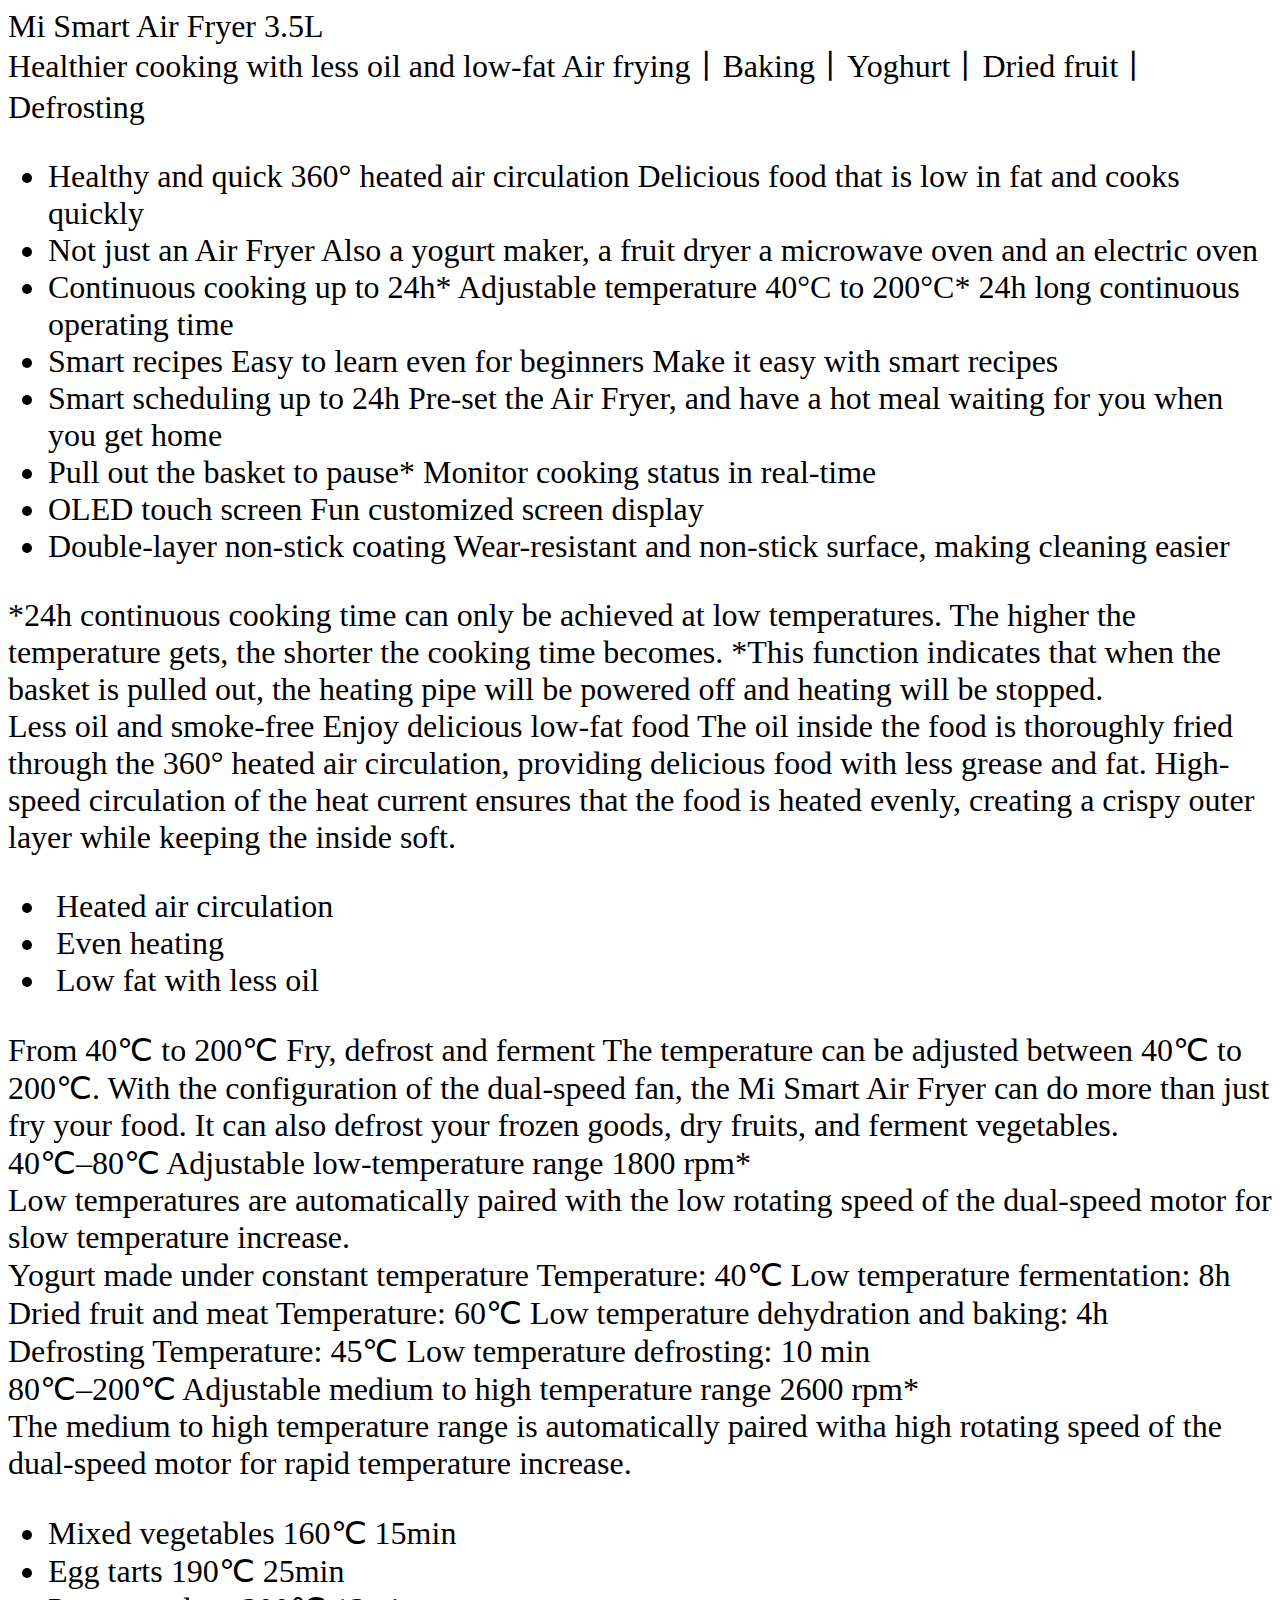
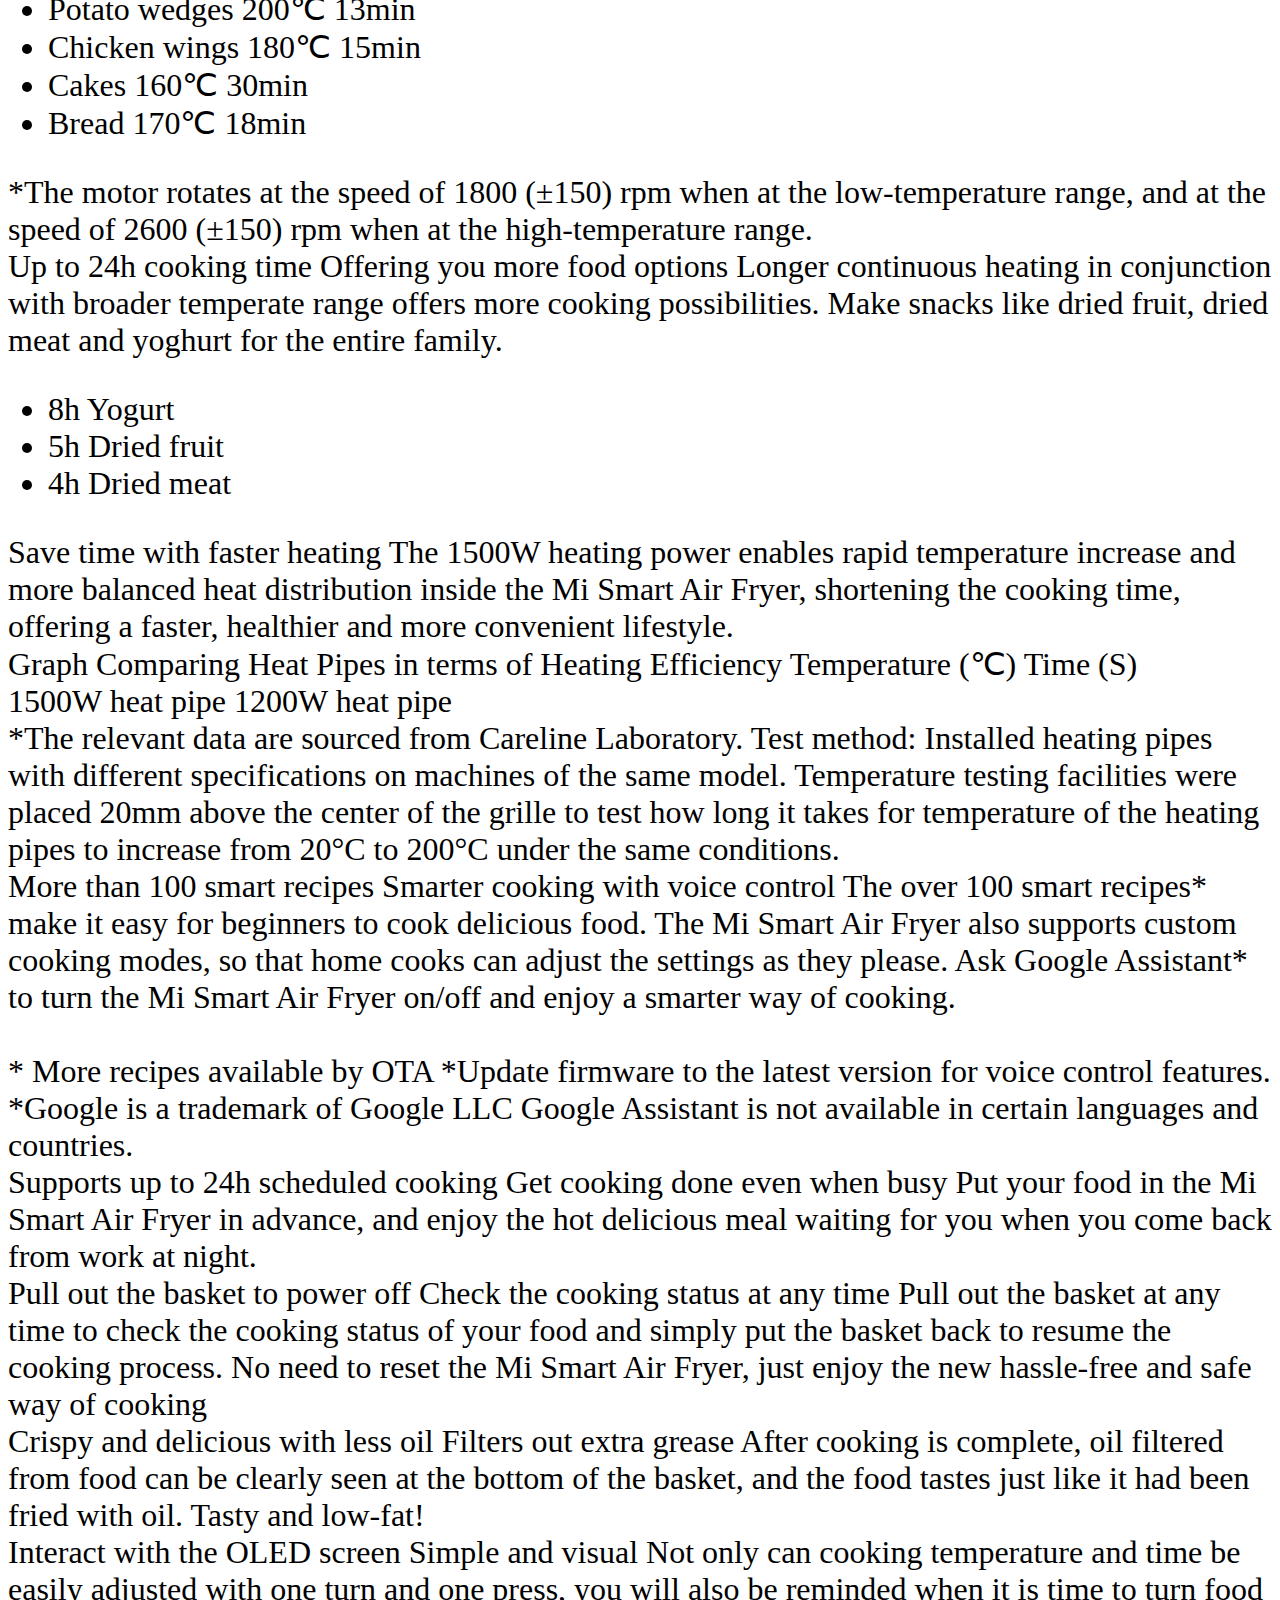
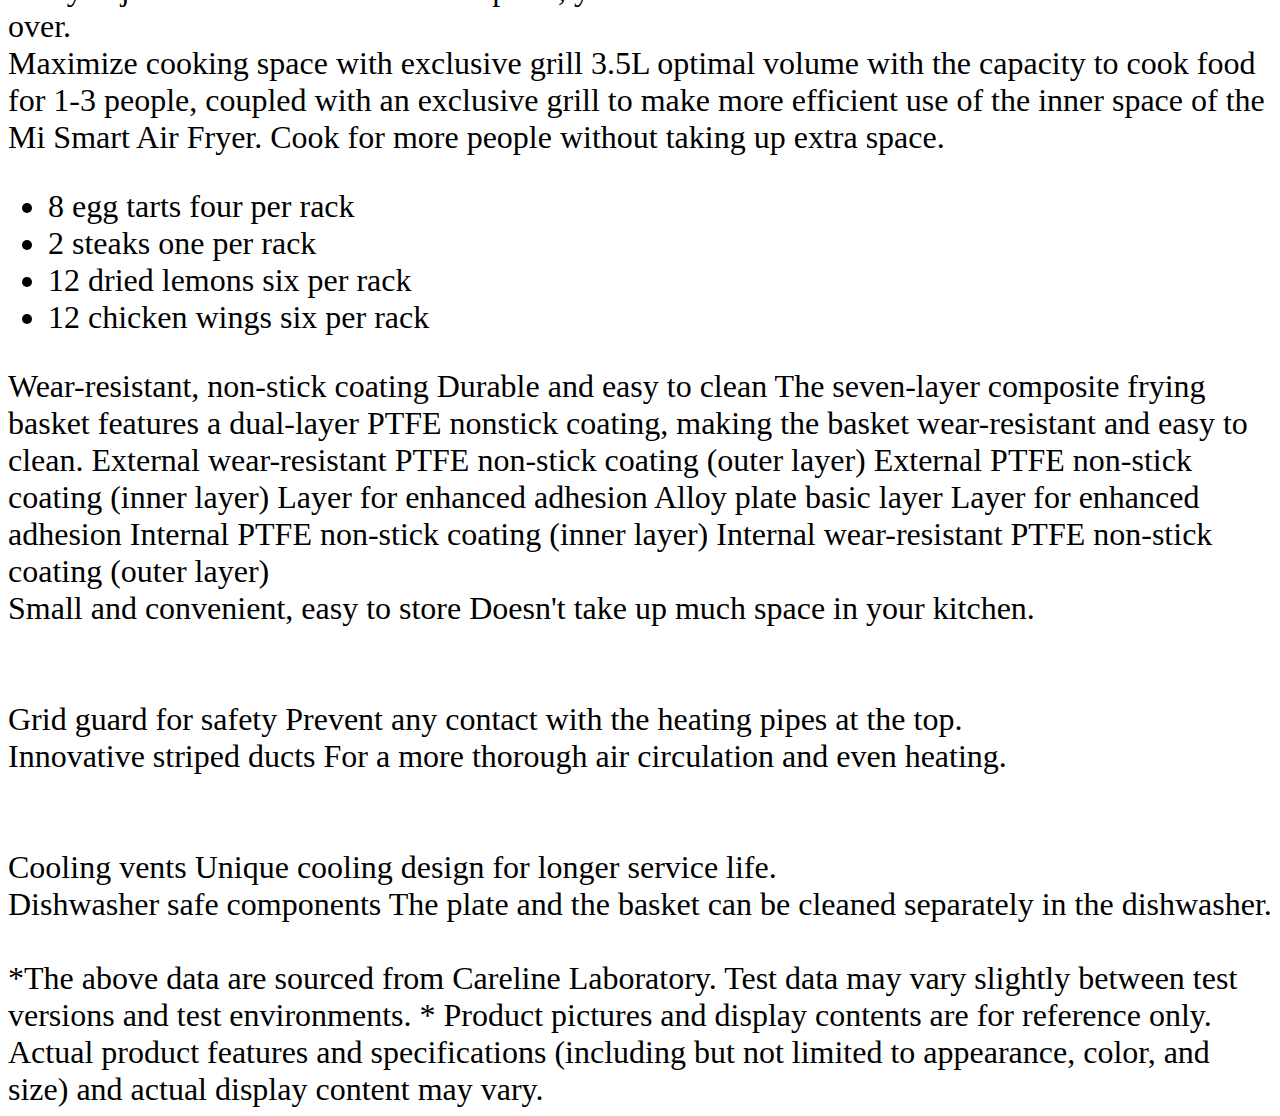
==== mob/index.html @ be4d865c "vs01" ====
<!DOCTYPE html>
<html xml:lang="en" lang="en">

<head>

    <meta charset="UTF-8">
    <meta name="viewport" content="width=device-width,initial-scale=1,user-scalable=no">
    <title>Mi Smart Air Fryer 3.5L - Xiaomi Global Official</title>
    <meta http-equiv="X-UA-Compatible" content="ie=edge">

    <link href="https://s05.appmifile.com/sgp/spps_files/product/2.8.5/mobile_v4/mi-smart-air-fryer-3.5l/css/public.chunk.css" rel="stylesheet">
    <link href="https://s05.appmifile.com/sgp/spps_files/product/2.8.5/mobile_v4/mi-smart-air-fryer-3.5l/css/main.css" rel="stylesheet">

    <script>!function (e, t) { var i = t.documentElement; function n() { var t = i.clientWidth || 320, n = (t > 720 ? 720 : t < 320 ? 320 : t) / 22.5; i.style.fontSize = n + "px", e.rootFontSize = n } if (e.oriRootFontSize = 48, e.addEventListener("resize", (function () { n() }), !1), e.addEventListener("pageshow", (function (e) { e.persisted && n() }), !1), n(), e.devicePixelRatio && e.devicePixelRatio >= 2) { var o = t.createElement("div"), d = t.createElement("body"); o.style.border = "0.5px solid transparent", d.appendChild(o), i.appendChild(d), 1 === o.offsetHeight && i.classList.add("hairlines"), i.removeChild(d) } }(window, document)</script>

</head>

<body>

<main class="overview-con">

<div class="section section-01 lazy" data-type="bg" data-id="onwhrcb5ar" style="background-image: url(//i01.appmifile.com/webfile/globalimg/products/m/mi-smart-air-fryer-3-5l/m-image_01.jpg)">
<div class="header-title">
<span data-key="name_1" class="xm-text name f72 f-regular c383026" data-type="text" data-id="vn65wcuub9">Mi Smart Air Fryer 3.5L</span></div>
<span data-key="slogan_1" class="xm-text sub-title f48 f-medium c383026" data-type="text" data-id="pl4smgm1gg">Healthier cooking with less oil and low-fat</span>
<span data-key="overview_1" class="xm-text f30 f-light c383026" data-type="text" data-id="vl5rco8n7h">Air frying丨Baking丨Yoghurt丨Dried fruit丨Defrosting</span>
</div>

<div class="section section-02 lazy" data-type="bg" data-id="jqzk8xge3b" >
<ul class="feature-list">
<li class="feature-item">
<span data-key="overview_2" class="xm-text f40 f-bold c383026" data-type="text" data-id="huk0w0wlj8">Healthy and quick</span>
<span data-key="overview_3" class="xm-text f36 f-light c010000 o7" data-type="text" data-id="no6m64lq7x">360° heated air circulation Delicious food that is low in fat and cooks quickly</span>
</li>

<li class="feature-item">
<span data-key="overview_4" class="xm-text f40 f-bold c383026" data-type="text" data-id="0ic8iajcn9">Not just an Air Fryer</span>
<span data-key="overview_5" class="xm-text f36 f-light c010000 o7" data-type="text" data-id="bid4sfv6y3">Also a yogurt maker, a fruit dryer a microwave oven and an electric oven</span>
</li>

<li class="feature-item">
<span data-key="overview_6" class="xm-text f40 f-bold c383026" data-type="text" data-id="1pqpt5lpzn">Continuous cooking up to 24h*</span>
<span data-key="overview_7" class="xm-text f36 f-light c010000 o7" data-type="text" data-id="ozj77dcpdp">Adjustable temperature 40°C to 200°C* 24h long continuous operating time</span>
</li>

<li class="feature-item">
<span data-key="overview_8" class="xm-text f40 f-bold c383026" data-type="text" data-id="o7xwnhps6k">Smart recipes</span>
<span data-key="overview_9" class="xm-text f36 f-light c010000 o7" data-type="text" data-id="0cdzdb041g">Easy to learn even for beginners Make it easy with smart recipes</span>
</li>

<li class="feature-item">
<span data-key="overview_10" class="xm-text f40 f-bold c383026" data-type="text" data-id="u47g94ay5i">Smart scheduling up to 24h</span>
<span data-key="overview_11" class="xm-text f36 f-light c010000 o7" data-type="text" data-id="eu4r1qz73o">Pre-set the Air Fryer, and have a hot meal waiting for you when you get home</span>
</li>

<li class="feature-item">
<span data-key="overview_12" class="xm-text f40 f-bold c383026" data-type="text" data-id="30u4swo41v">Pull out the basket to pause*</span>
<span data-key="overview_13" class="xm-text f36 f-light c010000 o7" data-type="text" data-id="qn0wu2fe2r">Monitor cooking status in real-time</span>
</li>

<li class="feature-item">
<span data-key="overview_14" class="xm-text f40 f-bold c383026" data-type="text" data-id="au8pxzkmdb">OLED touch screen</span>
<span data-key="overview_15" class="xm-text f36 f-light c010000 o7" data-type="text" data-id="8jprvlnq25">Fun customized screen display</span>
</li>

<li class="feature-item">
<span data-key="overview_16" class="xm-text f40 f-bold c383026" data-type="text" data-id="mww763jd66">Double-layer non-stick coating</span>
<span data-key="overview_17" class="xm-text f36 f-light c010000 o7" data-type="text" data-id="ltkm9nwna5">Wear-resistant and non-stick surface, making cleaning easier</span>
</li>
</ul>

<span data-key="overview_18" class="xm-text f24 f-thin c010000 o8" data-type="text" data-id="yrzjgakr0a">*24h continuous cooking time can only be achieved at low temperatures. The higher
the temperature gets, the shorter the cooking time becomes. *This function indicates that when the basket is pulled out, the heating pipe will be powered off and heating will be stopped.</span>
</div>

<div class="section section-03 lazy" data-type="bg" data-id="j1zutuojvt" style="background-image: url(//i01.appmifile.com/webfile/globalimg/products/m/mi-smart-air-fryer-3-5l/m-image_04.jpg)">
<span data-key="overview_19" class="xm-text f60 f-bold cf4f1ea" data-type="text" data-id="60952govf4">Less oil and smoke-free Enjoy delicious low-fat food</span>
<span data-key="overview_20" class="xm-text f36 f-light cf4f1ea" data-type="text" data-id="mshyb829bm">The oil inside the food is thoroughly fried through the 360° heated air circulation, providing delicious food with less grease and fat. High-speed circulation of the heat current ensures that the food is heated evenly, creating a crispy outer layer while keeping the inside soft.</span>
<ul class="icon-list">

<li class="icon-item">
<img alt="" class="xm-img image lazy" data-id="geytrf3a5w" src="//i01.appmifile.com/webfile/globalimg/products/m/mi-smart-air-fryer-3-5l/icon_03.png" />
<span data-key="overview_21" class="xm-text f30 f-light cffffff o7" data-type="text" data-id="d2dm545wxp">Heated air circulation</span>
</li>

<li class="icon-item">
<img alt="" class="xm-img image lazy" data-id="0lduc4p4kk" src="//i01.appmifile.com/webfile/globalimg/products/m/mi-smart-air-fryer-3-5l/icon_05.png" />
<span data-key="overview_22" class="xm-text f30 f-light cffffff o7" data-type="text" data-id="uezvmrdcsq">Even heating</span>
</li>

<li class="icon-item">
<img alt="" class="xm-img image lazy" data-id="dyp79kz1v3" src="//i01.appmifile.com/webfile/globalimg/products/m/mi-smart-air-fryer-3-5l/icon_07.png" />
<span data-key="overview_23" class="xm-text f30 f-light cffffff o7" data-type="text" data-id="ocos5f9qxn">Low fat with less oil</span>
</li>
</ul>
</div>

<div class="section section-04 lazy" data-type="bg" data-id="cgkcw9ndlb" style="background-image: url(//i01.appmifile.com/webfile/globalimg/products/m/mi-smart-air-fryer-3-5l/m-image_05.jpg)">
<span data-key="overview_24" class="xm-text f60 f-bold c383026" data-type="text" data-id="xzcf88s6pf">From 40℃ to 200℃ Fry, defrost and ferment</span>
<span data-key="overview_25" class="xm-text f36 f-light c000000 o8" data-type="text" data-id="n51ct6qnuy">The temperature can be adjusted between 40℃ to 200℃. With the configuration of the dual-speed fan, the Mi Smart Air Fryer can do more than just fry your food. It can also defrost your frozen goods, dry fruits, and ferment vegetables.</span>
</div>

<div class="section section-05 lazy" data-type="bg" data-id="lnz5c2i52i" style="background-image: url(//i01.appmifile.com/webfile/globalimg/products/m/mi-smart-air-fryer-3-5l/img-new_12.jpg)">
<div class="special-title">
<span data-key="overview_26" class="xm-text f60 f-medium c000000" data-type="text" data-id="xnw24tlr44">40℃–80℃</span>
<span data-key="overview_27" class="xm-text circle-text" data-type="text" data-id="kin4mb8cay">Adjustable low-temperature range</span>
<span data-key="overview_28" class="xm-text circle-text" data-type="text" data-id="hjid5ztsw6">1800 rpm*</span></div>
<span data-key="overview_29" class="xm-text f30 f-light c000000 o7 sub-title-1" data-type="text" data-id="yb9iyuh89x">Low temperatures are automatically paired with the low rotating speed of the dual-speed motor for slow temperature increase.</span>

<div class="foot-text-1">
<span data-key="overview_30" class="xm-text f30 f-bold c000000 o7" data-type="text" data-id="28h16tdqxh">Yogurt made under constant temperature</span>
<span data-key="overview_31" class="xm-text f30 f-light c000000 o7" data-type="text" data-id="nzlh1fyf9a">Temperature: 40℃ Low temperature fermentation: 8h</span>
</div>

<div class="foot-text-2">
<span data-key="overview_32" class="xm-text f30 f-bold c000000 o7" data-type="text" data-id="v6bjgsppjs">Dried fruit and meat</span>
<span data-key="overview_33" class="xm-text f30 f-light c000000 o7" data-type="text" data-id="suvmr31g7a">Temperature: 60℃ Low temperature dehydration and baking: 4h</span>
</div>

<div class="foot-text-3">
<span data-key="overview_34" class="xm-text f30 f-bold c000000 o7" data-type="text" data-id="3zas1h9guz">Defrosting</span>
<span data-key="overview_35" class="xm-text f30 f-light c000000 o7" data-type="text" data-id="jnsk20p9rb">Temperature: 45℃ Low temperature defrosting: 10 min</span></div>
<div class="temperature-text-4">
<div class="special-title">
<span data-key="overview_36" class="xm-text f60 f-medium c000000" data-type="text" data-id="abr412gj3b">80℃–200℃</span>
<span data-key="overview_37" class="xm-text circle-text" data-type="text" data-id="k0vr14gb6w">Adjustable medium to high temperature range</span>
<span data-key="overview_38" class="xm-text circle-text" data-type="text" data-id="zxj3ocwymw">2600 rpm*</span>
</div>
<span data-key="overview_39" class="xm-text f30 f-light c000000 o7 sub-title-1" data-type="text" data-id="h3k0x613ih">The medium to high temperature range is automatically paired witha high rotating speed of the dual-speed motor for rapid temperature increase.</span>
</div>

<ul class="feature-list">
<li class="feature-item">
<span data-key="overview_40" class="xm-text f30 f-light c000000 o7" data-type="text" data-id="skx0kkddm3">Mixed vegetables</span>
<span data-key="overview_41" class="xm-text f30 f-light c000000 o7" data-type="text" data-id="yu4286m8j4">160℃ 15min</span>
</li>

<li class="feature-item">
<span data-key="overview_42" class="xm-text f30 f-light c000000 o7" data-type="text" data-id="3rnlillmtg">Egg tarts</span>
<span data-key="overview_43" class="xm-text f30 f-light c000000 o7" data-type="text" data-id="xwx5nkj90j">190℃ 25min</span>
</li>

<li class="feature-item">
<span data-key="overview_44" class="xm-text f30 f-light c000000 o7" data-type="text" data-id="shymqzmful">Potato wedges</span>
<span data-key="overview_45" class="xm-text f30 f-light c000000 o7" data-type="text" data-id="jas1rqbygo">200℃ 13min</span>
</li>

<li class="feature-item">
<span data-key="overview_46" class="xm-text f30 f-light c000000 o7" data-type="text" data-id="0xc0a8pz4j">Chicken wings</span>
<span data-key="overview_47" class="xm-text f30 f-light c000000 o7" data-type="text" data-id="i8vujuv6ch">180℃ 15min</span>
</li>

<li class="feature-item">
<span data-key="overview_48" class="xm-text f30 f-light c000000 o7" data-type="text" data-id="phtupe1sb8">Cakes</span>
<span data-key="overview_49" class="xm-text f30 f-light c000000 o7" data-type="text" data-id="uvem12qx0m">160℃ 30min</span>
</li>

<li class="feature-item">
<span data-key="overview_50" class="xm-text f30 f-light c000000 o7" data-type="text" data-id="0dn4or0hnb">Bread</span>
<span data-key="overview_51" class="xm-text f30 f-light c000000 o7" data-type="text" data-id="ria0hni6bm">170℃ 18min</span>
</li>

</ul>
<span data-key="overview_52" class="xm-text f24 f-light c383026 o8" data-type="text" data-id="rwcb8z96gz">*The motor rotates at the speed of 1800 (±150) rpm when at the low-temperature
range, and at the speed of 2600 (±150) rpm when at the high-temperature range.</span>
</div>

<div class="section section-06 lazy" data-type="bg" data-id="jy0anx0ntb" style="background-image: url(//i01.appmifile.com/webfile/globalimg/products/m/mi-smart-air-fryer-3-5l/m-image_08.jpg)">
<span data-key="overview_53" class="xm-text f60 f-bold c4a4338" data-type="text" data-id="suh9se5p4z">Up to 24h cooking time Offering you more food options</span>
<span data-key="overview_54" class="xm-text f30 f-light c4a4338" data-type="text" data-id="90are778ro">Longer continuous heating in conjunction with broader temperate range offers more cooking possibilities. Make snacks like dried fruit, dried meat and yoghurt for the entire family.</span>

<ul class="text-list">
<li class="text-item">
<span data-key="overview_55" class="xm-text f80 f-regular c955822" data-type="text" data-id="c0vhwu7jef">8h</span>
<span data-key="overview_56" class="xm-text f30 f-light c000000 o8" data-type="text" data-id="hhoiadzy1w">Yogurt</span>
</li>

<li class="text-item">
<span data-key="overview_57" class="xm-text f80 f-regular c955822" data-type="text" data-id="q519yyyni5">5h</span>
<span data-key="overview_58" class="xm-text f30 f-light c000000 o8" data-type="text" data-id="w6n3i5gvxp">Dried fruit</span>
</li>

<li class="text-item">
<span data-key="overview_59" class="xm-text f80 f-regular c955822" data-type="text" data-id="yi8f3k84fg">4h</span>
<span data-key="overview_60" class="xm-text f30 f-light c000000 o8" data-type="text" data-id="a2t8y9r6yp">Dried meat</span>
</li>

</ul>
</div>

<div class="section section-table lazy" data-type="bg" data-id="vd1xw8okpi" style="background-image: url(//i01.appmifile.com/webfile/globalimg/products/m/mi-smart-air-fryer-3-5l/table-new-m.jpg)">
<span data-key="overview_61" class="xm-text f60 f-bold cf4f1ea" data-type="text" data-id="dfi6xj6qfa">Save time with faster heating</span>
<span data-key="overview_62" class="xm-text f36 f-light cf4f1ea o8" data-type="text" data-id="hr43x9ebf9">The 1500W heating power enables rapid temperature increase and more balanced heat distribution inside the Mi Smart Air Fryer, shortening the cooking time, offering a faster, healthier and more convenient lifestyle. </span>

<div class="pos-list">
<span data-key="overview_63" class="xm-text f36 f-light cea7149 pos pos-1" data-type="text" data-id="fq5orqf459">Graph Comparing Heat Pipes in terms of Heating Efficiency</span>
<span data-key="overview_63_1" class="xm-text f24 f-light cea7149 pos pos-2" data-type="text" data-id="j41kezk7gk">Temperature (℃)</span>
<span data-key="overview_63_2" class="xm-text f24 f-light cea7149 pos pos-3" data-type="text" data-id="i3n8gs86ch">Time (S)</span>
</div>

<div class="heat-list">
<span data-key="overview_64" class="xm-text f24 f-light cea7149 o7" data-type="text" data-id="b70qctpsyy">1500W heat pipe</span>
<span data-key="overview_65" class="xm-text f24 f-light cea7149 o7" data-type="text" data-id="gbzn3njz9t">1200W heat pipe</span>
</div>

<span data-key="overview_66" class="xm-text f24 f-thin cf4f1ea o7" data-type="text" data-id="alunsb3nzd">*The relevant data are sourced from Careline Laboratory. Test method: Installed heating pipes with different specifications on machines of the same model. Temperature testing facilities were placed 20mm above the center of the grille to test how long it takes for temperature of the heating pipes to increase from 20°C to 200°C under the same conditions.</span>
</div>

<div class="section section-07 lazy" data-type="bg" data-id="4a9mzqnyin" style="background-image: url(//i01.appmifile.com/webfile/globalimg/products/m/mi-smart-air-fryer-3-5l/m-image_11.jpg)">
<span data-key="overview_67" class="xm-text f60 f-bold c383026" data-type="text" data-id="klon2h89n4">More than 100 smart recipes Smarter cooking with voice control</span>
<span data-key="overview_68" class="xm-text f30 f-light c000000 o8" data-type="text" data-id="uzu03dgfe7">The over 100 smart recipes* make it easy for beginners to cook delicious food. The Mi Smart Air Fryer also supports custom cooking modes, so that home cooks can adjust the settings as they please. Ask Google Assistant* to turn the Mi Smart Air Fryer on/off and enjoy a smarter way of cooking.</span>
<div class="img-box">
<img alt="" class="xm-img image-google lazy" data-id="ciuquwqesn" src="//i01.appmifile.com/webfile/globalimg/products/m/mi-smart-air-fryer-3-5l/google-m.png" />
<img alt="" class="xm-img image-alexa lazy" data-id="1h725y7pgw" src="//i01.appmifile.com/webfile/globalimg/products/m/mi-smart-air-fryer-3-5l/alexa-m.png" />
</div>

<span data-key="overview_68_1" class="xm-text f24 f-thin c000000" data-type="text" data-id="ntpyo5lrvo">* More recipes available by OTA *Update firmware to the latest version for voice control features.
*Google is a trademark of Google LLC Google Assistant is not available in certain languages and countries.</span>
</div>

<div class="section section-08 lazy" data-type="bg" data-id="lr82ebn5f0" style="background-image: url(//i01.appmifile.com/webfile/globalimg/products/m/mi-smart-air-fryer-3-5l/m-image_12.jpg)">
<span data-key="overview_69" class="xm-text f60 f-bold c4a4338" data-type="text" data-id="tqbbk79kwd">Supports up to 24h scheduled cooking Get cooking done even when busy</span>
<span data-key="overview_70" class="xm-text f30 f-light c4a4338" data-type="text" data-id="ms1fpz7j5x">Put your food in the Mi Smart Air Fryer in advance, and enjoy the hot delicious meal waiting for you when you come back from work at night.</span>
</div>

<div class="section section-09 lazy" data-type="bg" data-id="5lh5rmue1g"
style="background-image: url(//i01.appmifile.com/webfile/globalimg/products/m/mi-smart-air-fryer-3-5l/m-image_13.jpg)">
<span data-key="overview_71" class="xm-text f60 f-bold c4a4338" data-type="text" data-id="f3xwy2m4oq">Pull out the basket to power off Check the cooking status at any time</span>
<span data-key="overview_72" class="xm-text f30 f-light c4a4338" data-type="text" data-id="qo15cfj9ct">Pull out the basket at any time to check the cooking status of your food and simply put the basket back to resume the cooking process. No need to reset the Mi Smart Air Fryer, just enjoy the new hassle-free and safe way of cooking</span>
</div>

<div class="section section-10 lazy" data-type="bg" data-id="vu8qsljth0"
style="background-image: url(//i01.appmifile.com/webfile/globalimg/products/m/mi-smart-air-fryer-3-5l/m-image_15.jpg)">
<span data-key="overview_73" class="xm-text f60 f-bold cc8c6c0" data-type="text" data-id="vo5l0f2ptp">Crispy and delicious with less oil Filters out extra grease</span>
<span data-key="overview_74" class="xm-text f30 f-light cc8c6c0" data-type="text" data-id="s4513h0ll5">After cooking is complete, oil filtered from food can be clearly seen at the bottom of the basket, and the food tastes just like it had been fried with oil. Tasty and low-fat!</span>
</div>

<div class="section section-11 lazy" data-type="bg" data-id="wrcjnwql0k" style="background-image: url(//i01.appmifile.com/webfile/globalimg/products/m/mi-smart-air-fryer-3-5l/m-image-2_03.jpg)">
<span data-key="overview_75" class="xm-text f60 f-bold c383026" data-type="text" data-id="gqstrb54mx">Interact with the OLED screen Simple and visual</span>
<span data-key="overview_76" class="xm-text f30 f-light c383026 o8" data-type="text" data-id="qechm3o25r">Not only can cooking temperature and time be easily adjusted with one turn and one press, you will also be reminded when it is time to turn food over.</span>
</div>

<div class="section section-12 lazy" data-type="bg" data-id="a5a4bdtjk2" style="background-image: url(//i01.appmifile.com/webfile/globalimg/products/m/mi-smart-air-fryer-3-5l/m-image-2_04.jpg)">
<span data-key="overview_77" class="xm-text f60 f-bold c383026" data-type="text" data-id="2sckwu7ts8">Maximize cooking space with exclusive grill</span>
<span data-key="overview_78" class="xm-text f30 f-light c383026 o8" data-type="text" data-id="h083ic7522">3.5L optimal volume with the capacity to cook food for 1-3 people, coupled with an exclusive grill to make more efficient use of the inner space of the Mi Smart Air Fryer. Cook for more people without taking up extra space.</span>
<ul class="feature-list">
<li class="feature-item">
<span data-key="overview_79" class="xm-text f110 f-regular c955822" data-type="text" data-id="2q2uw26w4t">8</span>
<span data-key="overview_80" class="xm-text f30 f-light c000000 o8" data-type="text" data-id="xseaa67yj2">egg tarts four per rack</span>
</li>

<li class="feature-item">
<span data-key="overview_81" class="xm-text f110 f-regular c955822" data-type="text" data-id="ovxiqb980a">2</span>
<span data-key="overview_82" class="xm-text f30 f-light c000000 o8" data-type="text" data-id="xo3xgbbllf">steaks one per rack</span>
</li>

<li class="feature-item">
<span data-key="overview_83" class="xm-text f110 f-regular c955822" data-type="text" data-id="92mzedy8cq">12</span>
<span data-key="overview_84" class="xm-text f30 f-light c000000 o8" data-type="text" data-id="2v78cpupel">dried lemons six per rack</span></li>
<li class="feature-item">
<span data-key="overview_85" class="xm-text f110 f-regular c955822" data-type="text" data-id="k0qo9di7c2">12</span>
<span data-key="overview_86" class="xm-text f30 f-light c000000 o8" data-type="text" data-id="70w4q4pbfq">chicken wings six per rack</span></li>
</ul>
</div>

<div class="section section-13 lazy" data-type="bg" data-id="3aw4nc8hy8" style="background-image: url(//i01.appmifile.com/webfile/globalimg/products/m/mi-smart-air-fryer-3-5l/m-image-2_05.jpg)">
<span data-key="overview_87" class="xm-text f60 f-bold cc8c6c0" data-type="text" data-id="8co1ebvd4p">Wear-resistant, non-stick coating Durable and easy to clean</span>
<span data-key="overview_88" class="xm-text f30 f-light cc8c6c0" data-type="text" data-id="mholpzyhf0">The seven-layer composite frying basket features a dual-layer PTFE nonstick coating, making the basket wear-resistant and easy to clean.</span>
<span data-key="overview_89" class="xm-text abs-text-1 f24 f-regular cffffff o5" data-type="text" data-id="yaai73gmjr">External wear-resistant PTFE non-stick coating (outer layer)</span>
<span data-key="overview_90" class="xm-text abs-text-2 f24 f-regular cffffff o5" data-type="text" data-id="o64i95kfpx">External PTFE non-stick coating (inner layer)</span>
<span data-key="overview_91" class="xm-text abs-text-3 f24 f-regular cffffff o5" data-type="text" data-id="8k7tkmkvxo">Layer for enhanced adhesion</span>
<span data-key="overview_92" class="xm-text abs-text-4 f24 f-regular cffffff o5" data-type="text" data-id="27x33pq6tx">Alloy plate basic layer</span>
<span data-key="overview_93" class="xm-text abs-text-5 f24 f-regular cffffff o5" data-type="text" data-id="wau1jr2e9o">Layer for enhanced adhesion</span>
<span data-key="overview_94" class="xm-text abs-text-6 f24 f-regular cffffff o5" data-type="text" data-id="19vj5oqwyz">Internal PTFE non-stick coating (inner layer)</span>
<span data-key="overview_95" class="xm-text abs-text-7 f24 f-regular cffffff o5" data-type="text" data-id="m42st03gm1">Internal wear-resistant PTFE non-stick coating (outer layer)</span>
</div>

<div class="section section-14 lazy" data-type="bg" data-id="gwrpi0rksv" style="background-image: url()">
<div class="text-box border-top-left">
<span data-key="overview_96" class="xm-text f36 f-bold c383026" data-type="text" data-id="8ljloeyyxa">Small and convenient, easy to store</span>
<span data-key="overview_97" class="xm-text f24 f-light c000000 o7" data-type="text" data-id="defzwrcopm">Doesn&#x27;t take up much space in your kitchen.</span>
</div>

<div class="img-box border-top-right">
<img alt="" class="xm-img image lazy" data-id="k8bse5mbbi" src="//i01.appmifile.com/webfile/globalimg/products/m/mi-smart-air-fryer-3-5l/m-image-2_08.jpg" />
</div>

<div class="img-box">
<img alt="" class="xm-img image lazy" data-id="3qahc6ir7j" src="//i01.appmifile.com/webfile/globalimg/products/m/mi-smart-air-fryer-3-5l/m-image-2_11.jpg" />
</div>

<div class="text-box">
<span data-key="overview_98" class="xm-text f36 f-bold c383026" data-type="text" data-id="ykrcj4mz12">Grid guard for safety</span>
<span data-key="overview_99" class="xm-text f24 f-light c000000 o7" data-type="text" data-id="rszb4ilkfz">Prevent any contact with the heating pipes at the top.</span>
</div>

<div class="text-box">
<span data-key="overview_100" class="xm-text f36 f-bold c383026" data-type="text" data-id="npyutbzggp">Innovative striped ducts</span>
<span data-key="overview_101" class="xm-text f24 f-light c000000 o7" data-type="text" data-id="b7r8p7qrg5">For a more thorough air circulation and even heating.</span>
</div>

<div class="img-box">
<img alt="" class="xm-img image lazy" data-id="7a271l1vo6" src="//i01.appmifile.com/webfile/globalimg/products/m/mi-smart-air-fryer-3-5l/m-image-2_14.jpg" />
</div>

<div class="img-box">
<img alt="" class="xm-img image lazy" data-id="san6on6n7f" src="//i01.appmifile.com/webfile/globalimg/products/m/mi-smart-air-fryer-3-5l/m-image-2_15.jpg" />
</div>

<div class="text-box">
<span data-key="overview_102" class="xm-text f36 f-bold c383026" data-type="text" data-id="pyhs87qo8f">Cooling vents</span>
<span data-key="overview_103" class="xm-text f24 f-light c000000 o7" data-type="text" data-id="lyjqcf03yb">Unique cooling design for longer service life.</span>
</div>

<div class="text-box border-bottom-left">
<span data-key="overview_104" class="xm-text f36 f-bold c383026" data-type="text" data-id="vlj488f76y">Dishwasher safe components</span>
<span data-key="overview_105" class="xm-text f24 f-light c000000 o7" data-type="text" data-id="c7bc9g2leq">The plate and the basket can be cleaned separately in the dishwasher.</span>
</div>

<div class="img-box border-bottom-right">
<img alt="" class="xm-img image lazy" data-id="hq9vomrb10" src="//i01.appmifile.com/webfile/globalimg/products/m/mi-smart-air-fryer-3-5l/m-image-2_18.jpg" />
</div>
</div>

<div class="section section-foot lazy" data-type="bg" data-id="pnlrojno5a" style="background-image: url()">
<span data-key="overview_106" class="xm-text f24 f-thin c000000 o7" data-type="text" data-id="4x6mqnfzs8">
*The above data are sourced from Careline Laboratory. Test data may vary slightly between test versions and test environments.
* Product pictures and display contents are for reference only. Actual product features and specifications (including but not limited to appearance, color, and size) and actual display content may
vary.
</span>
</div>

</main>
</body>
</html>
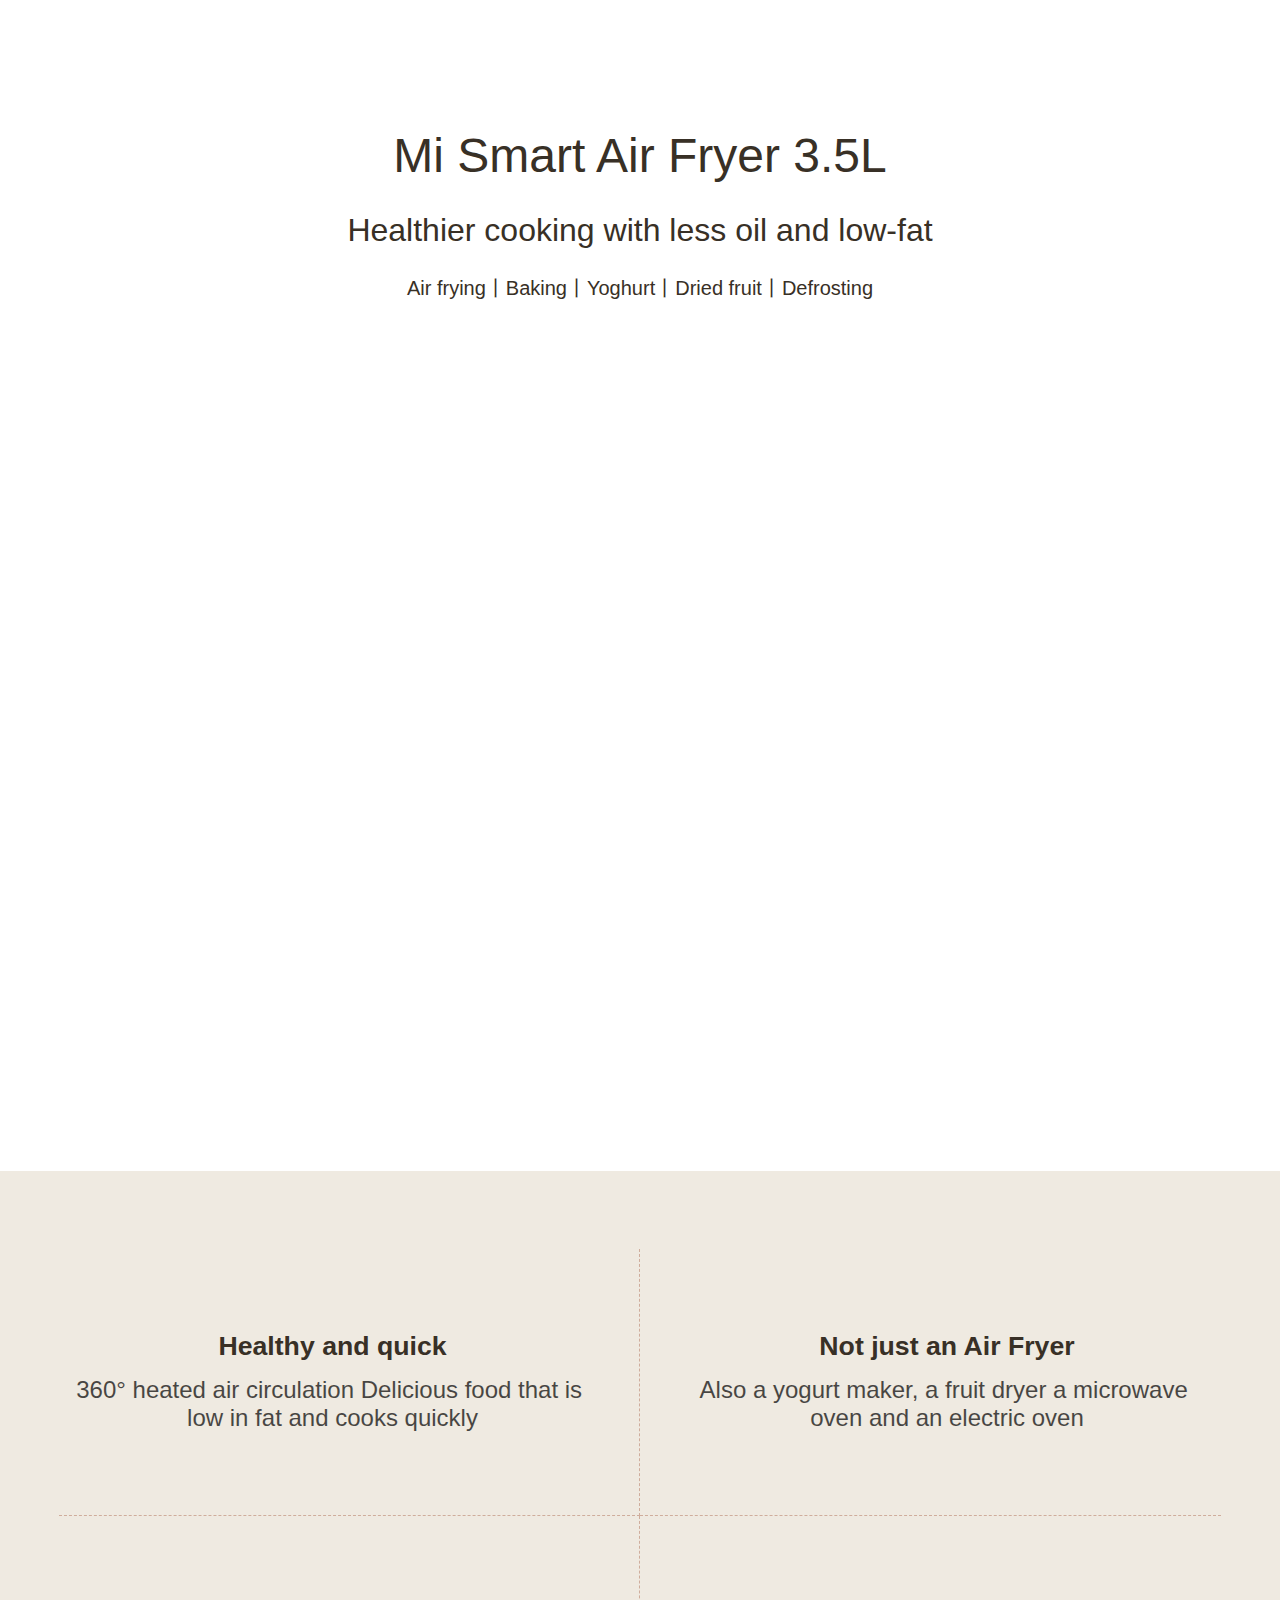
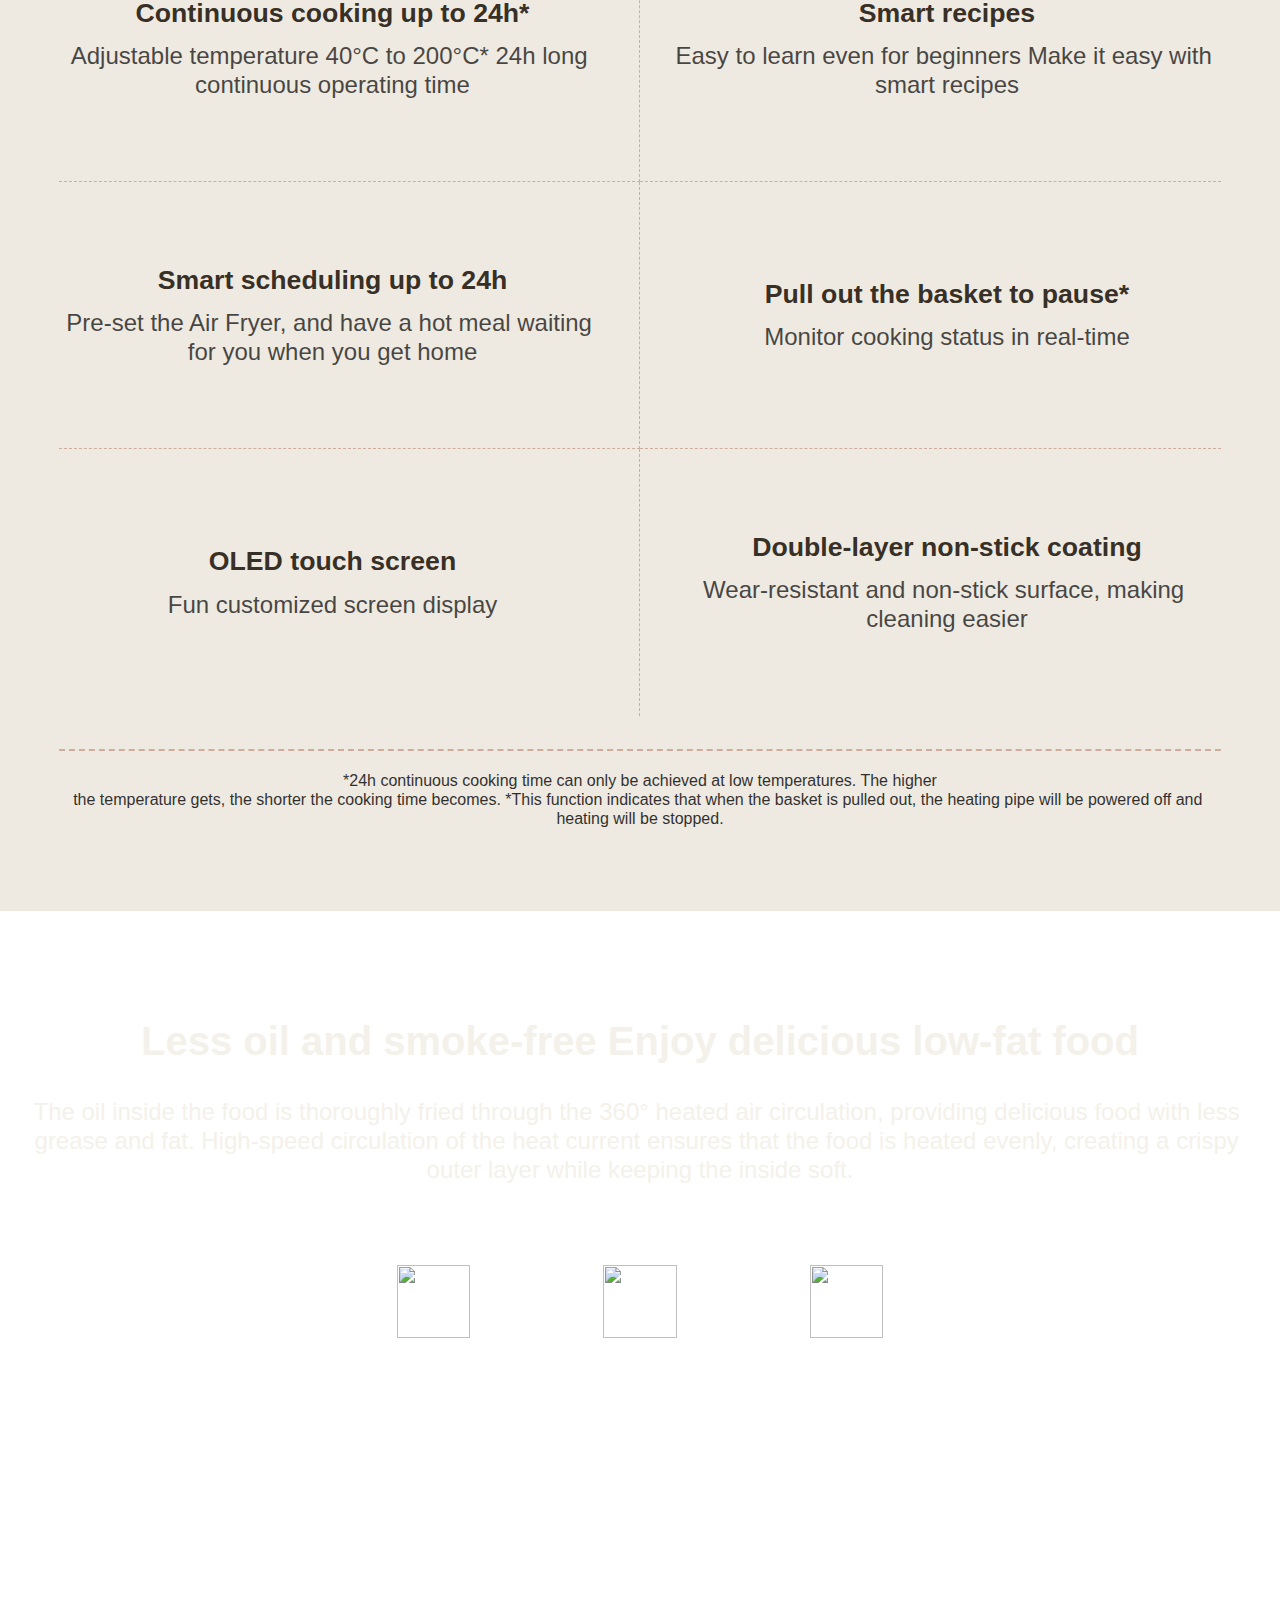
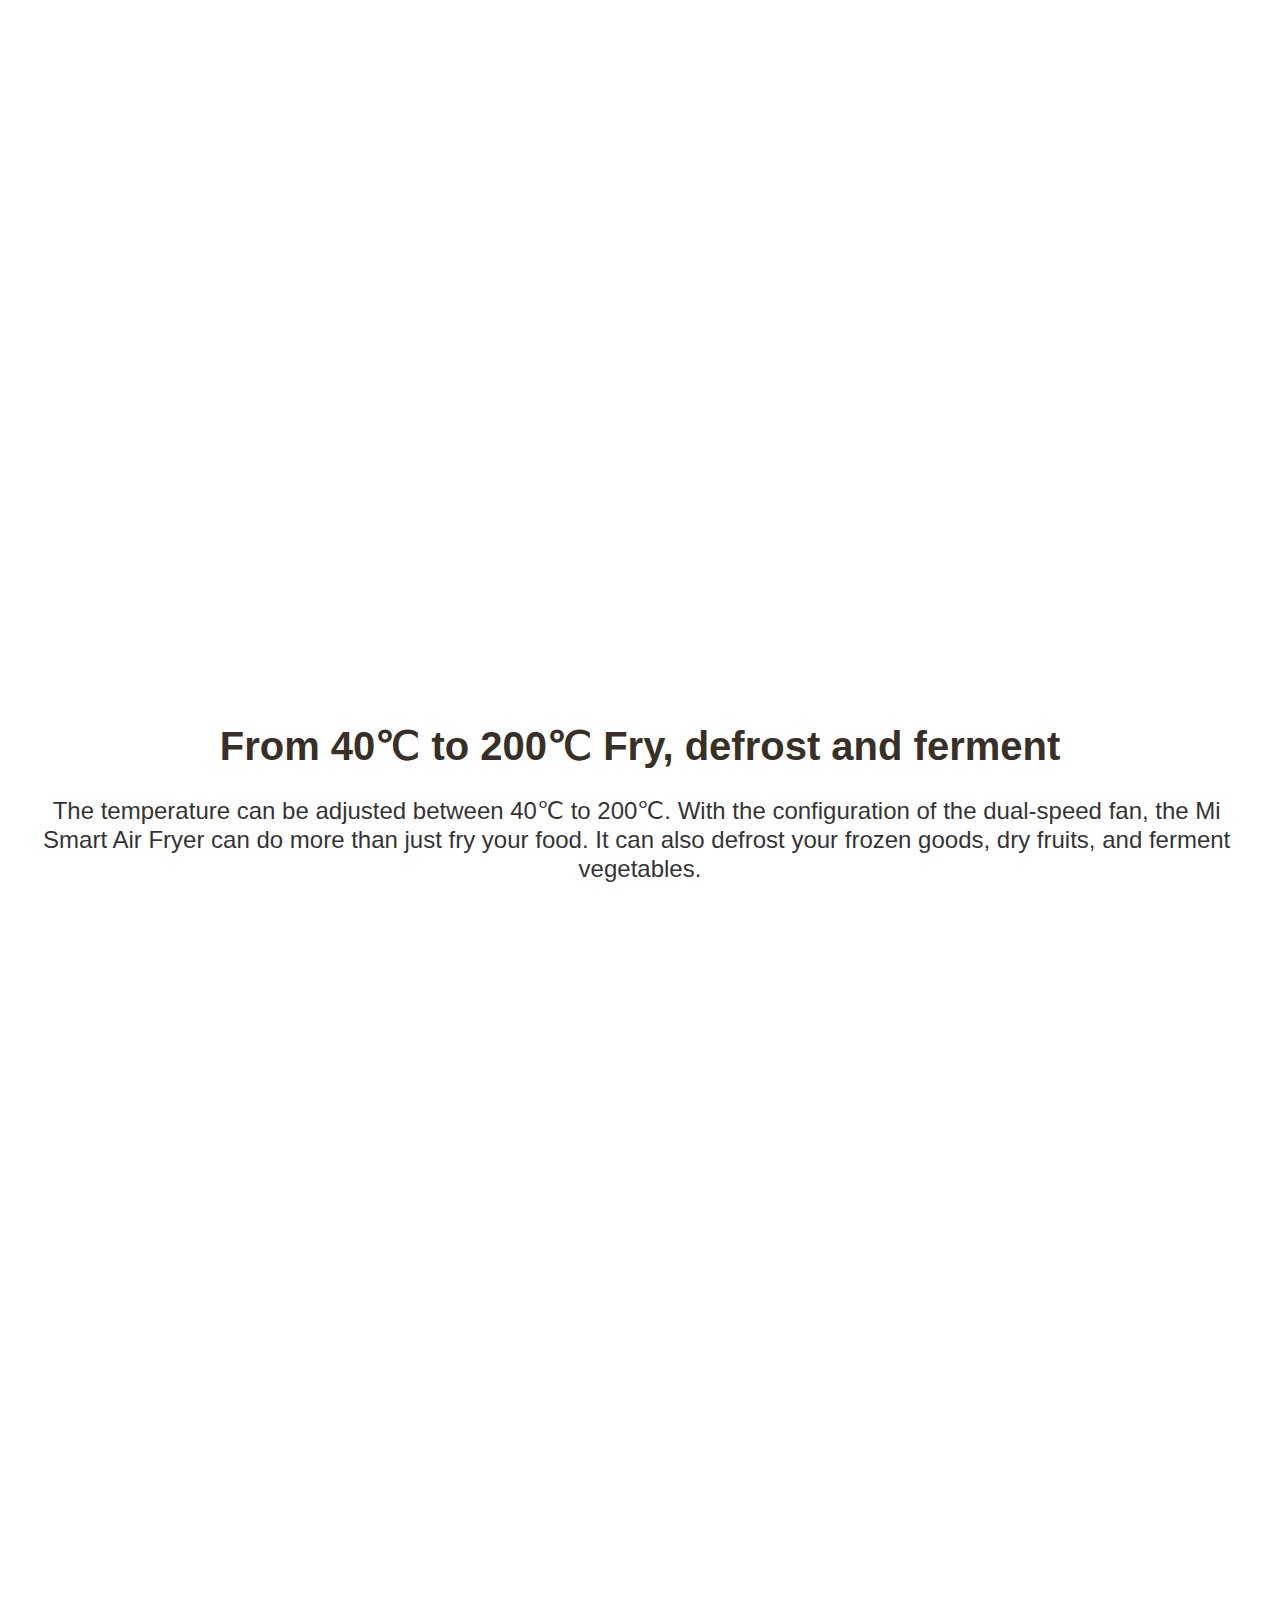
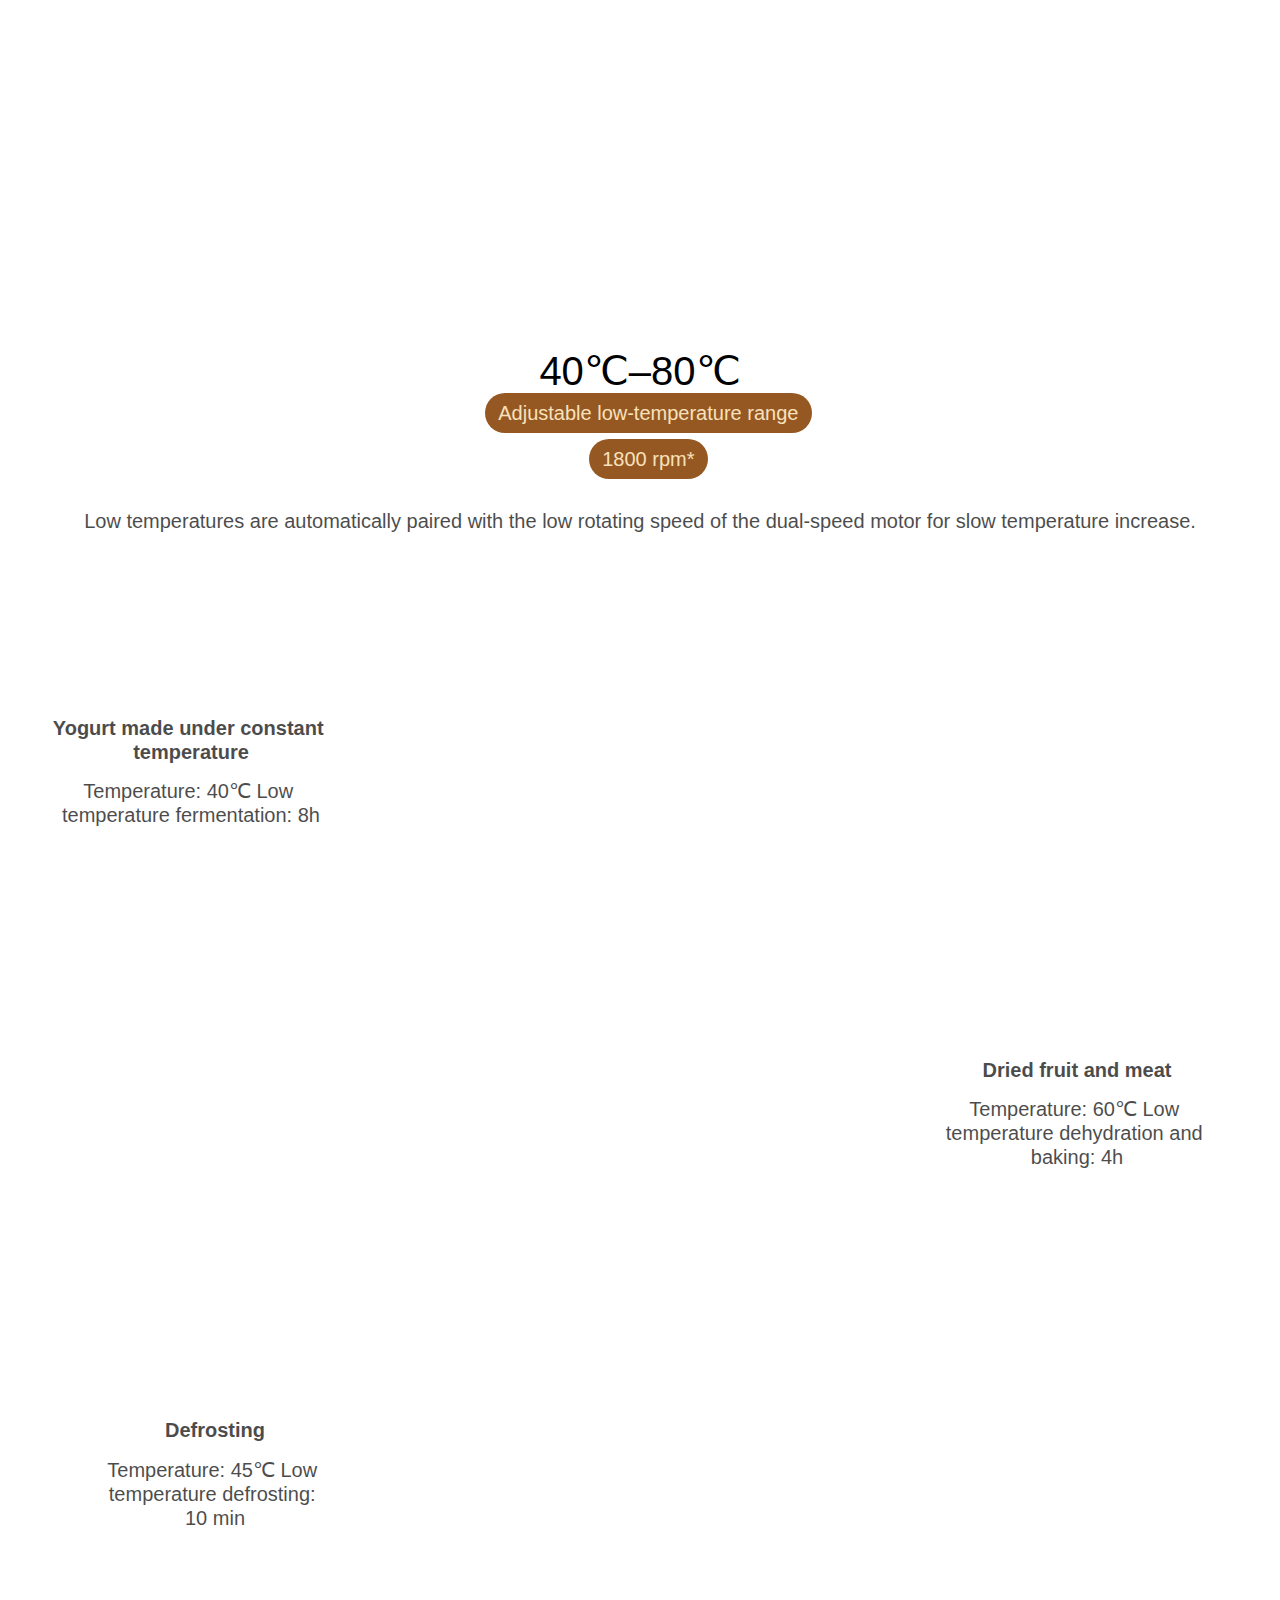
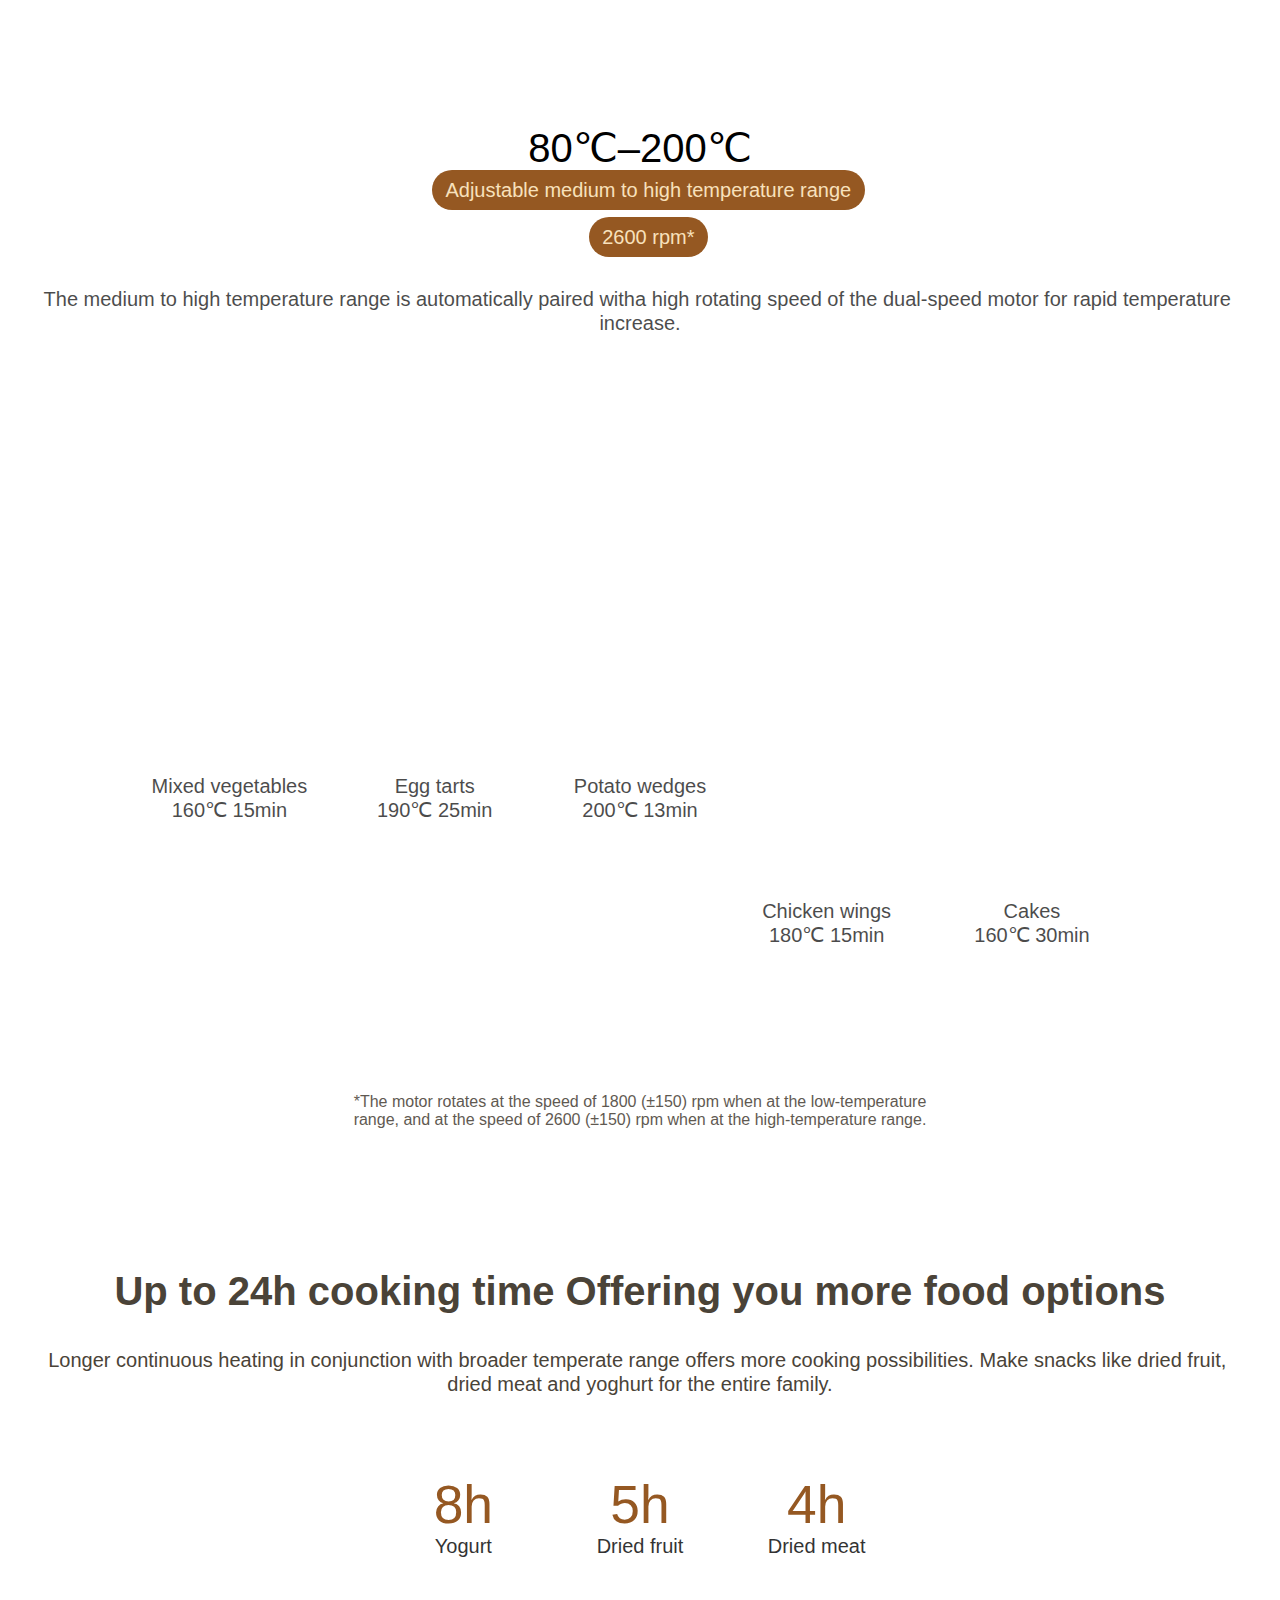
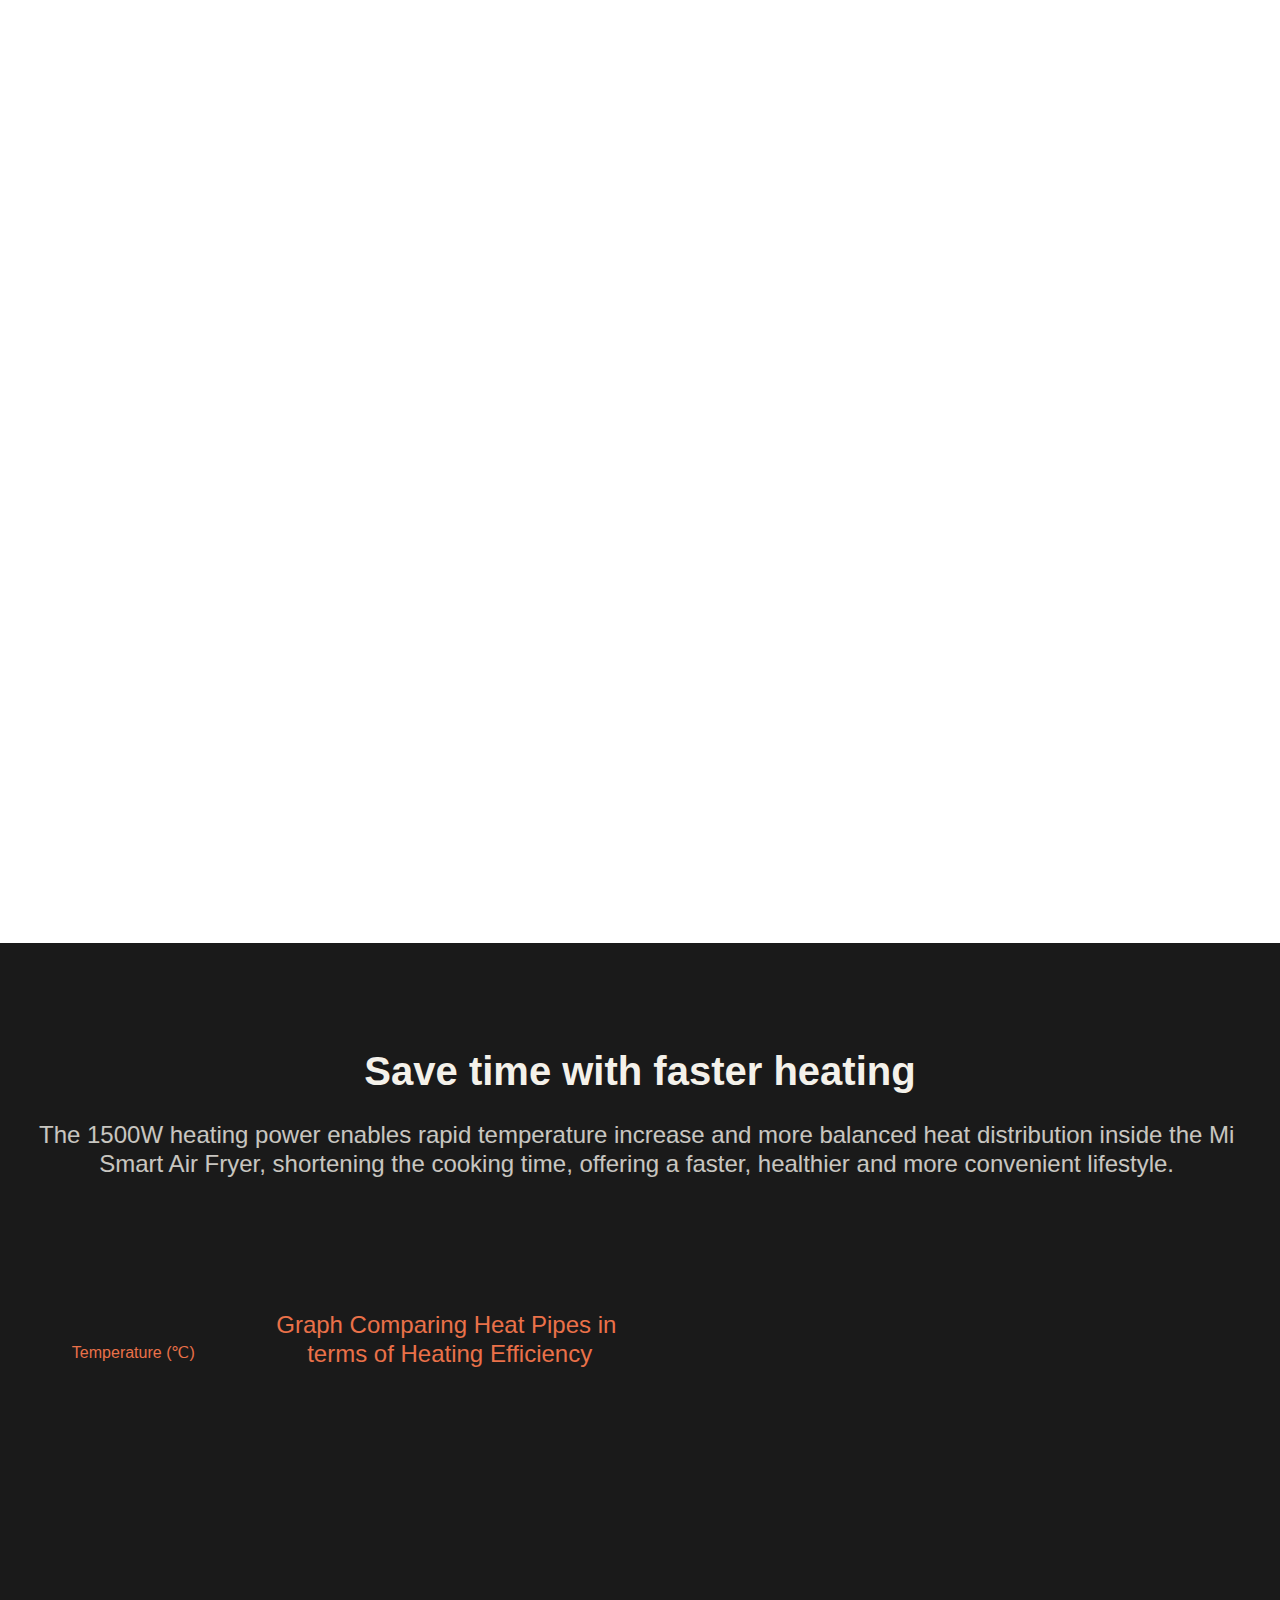
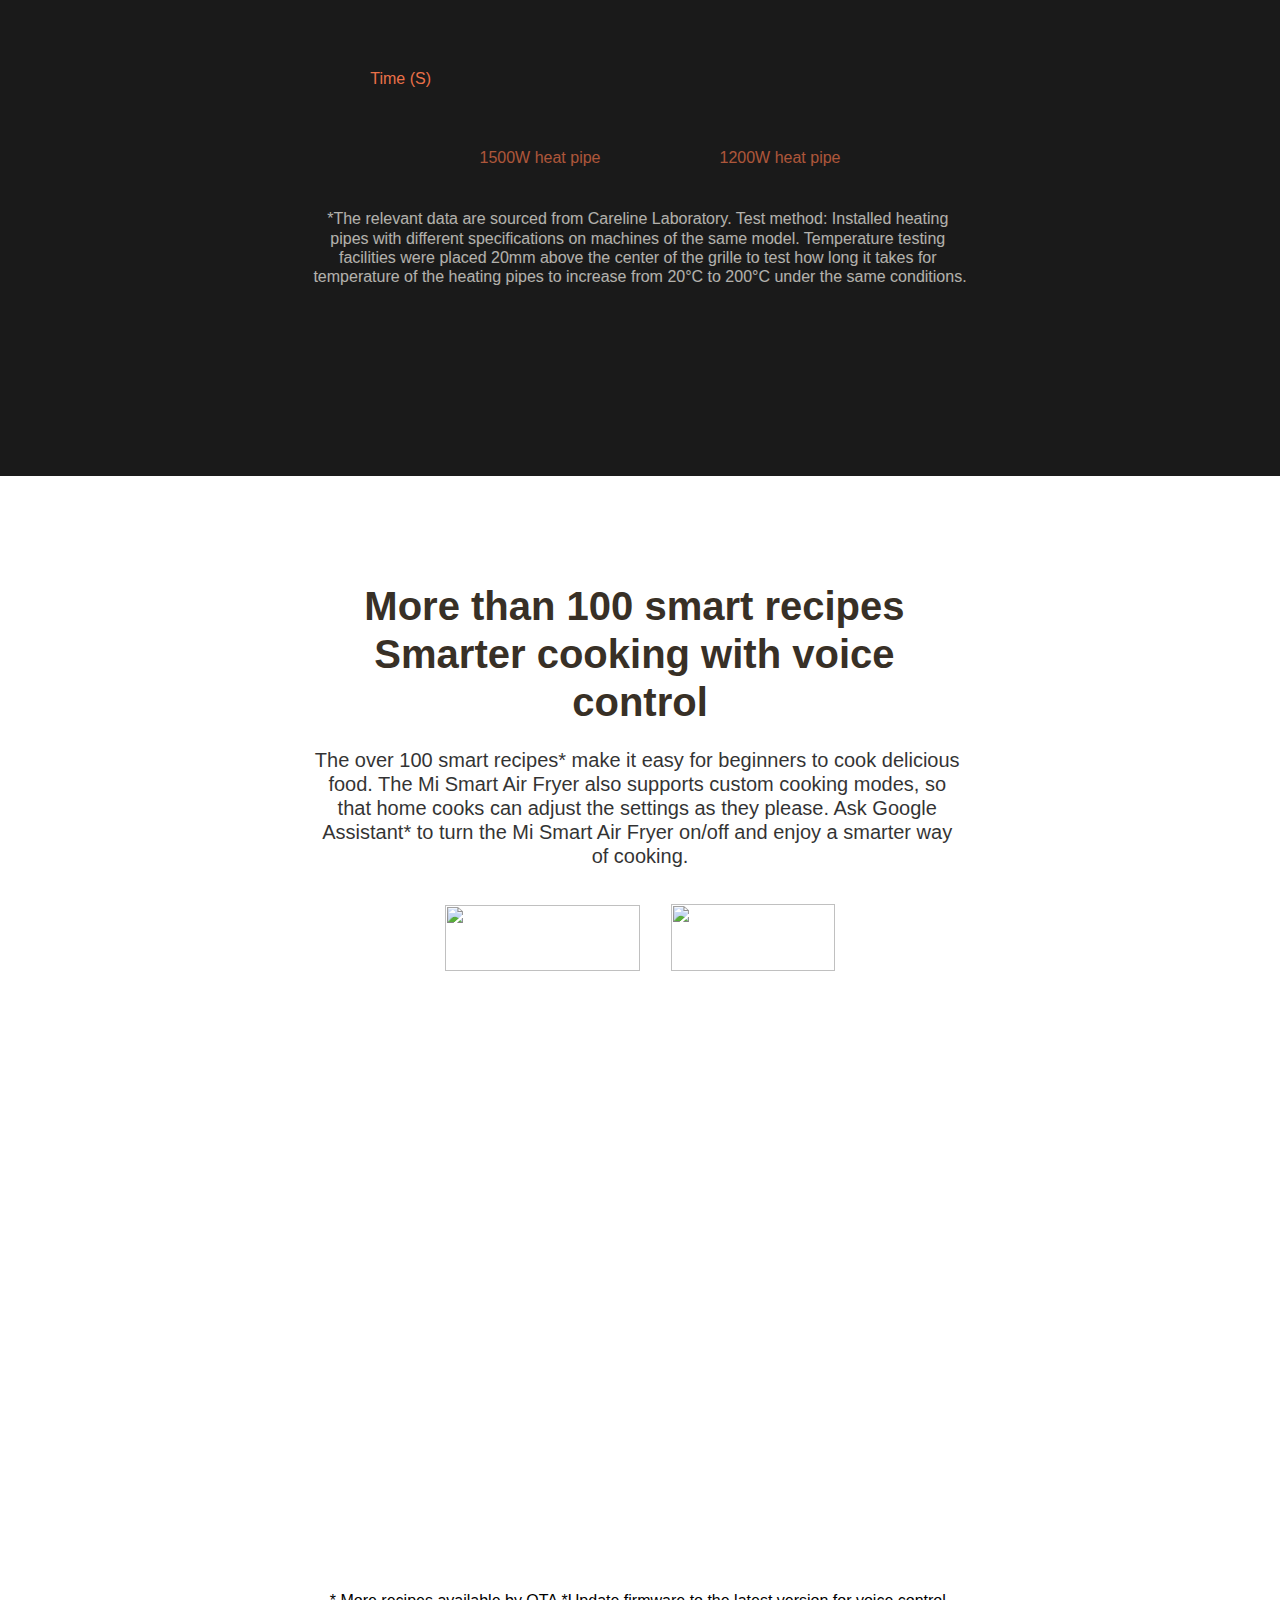
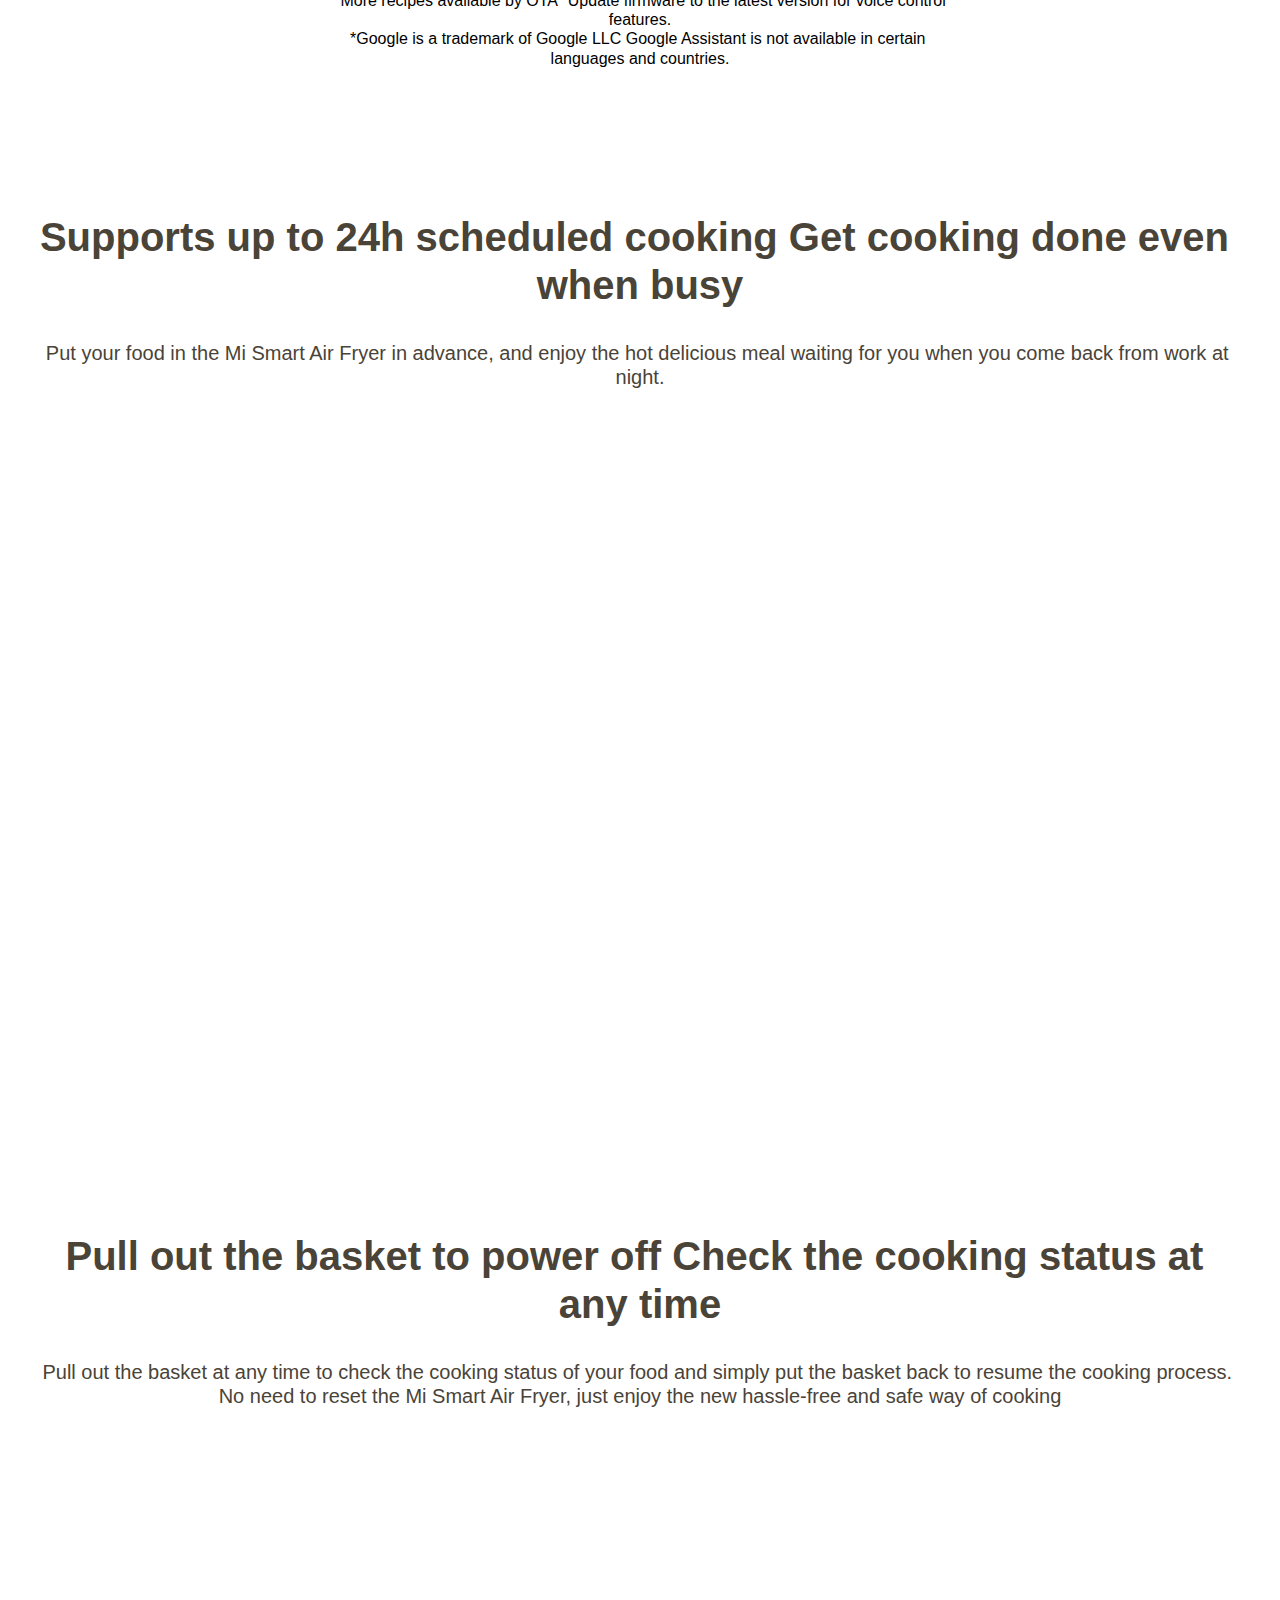
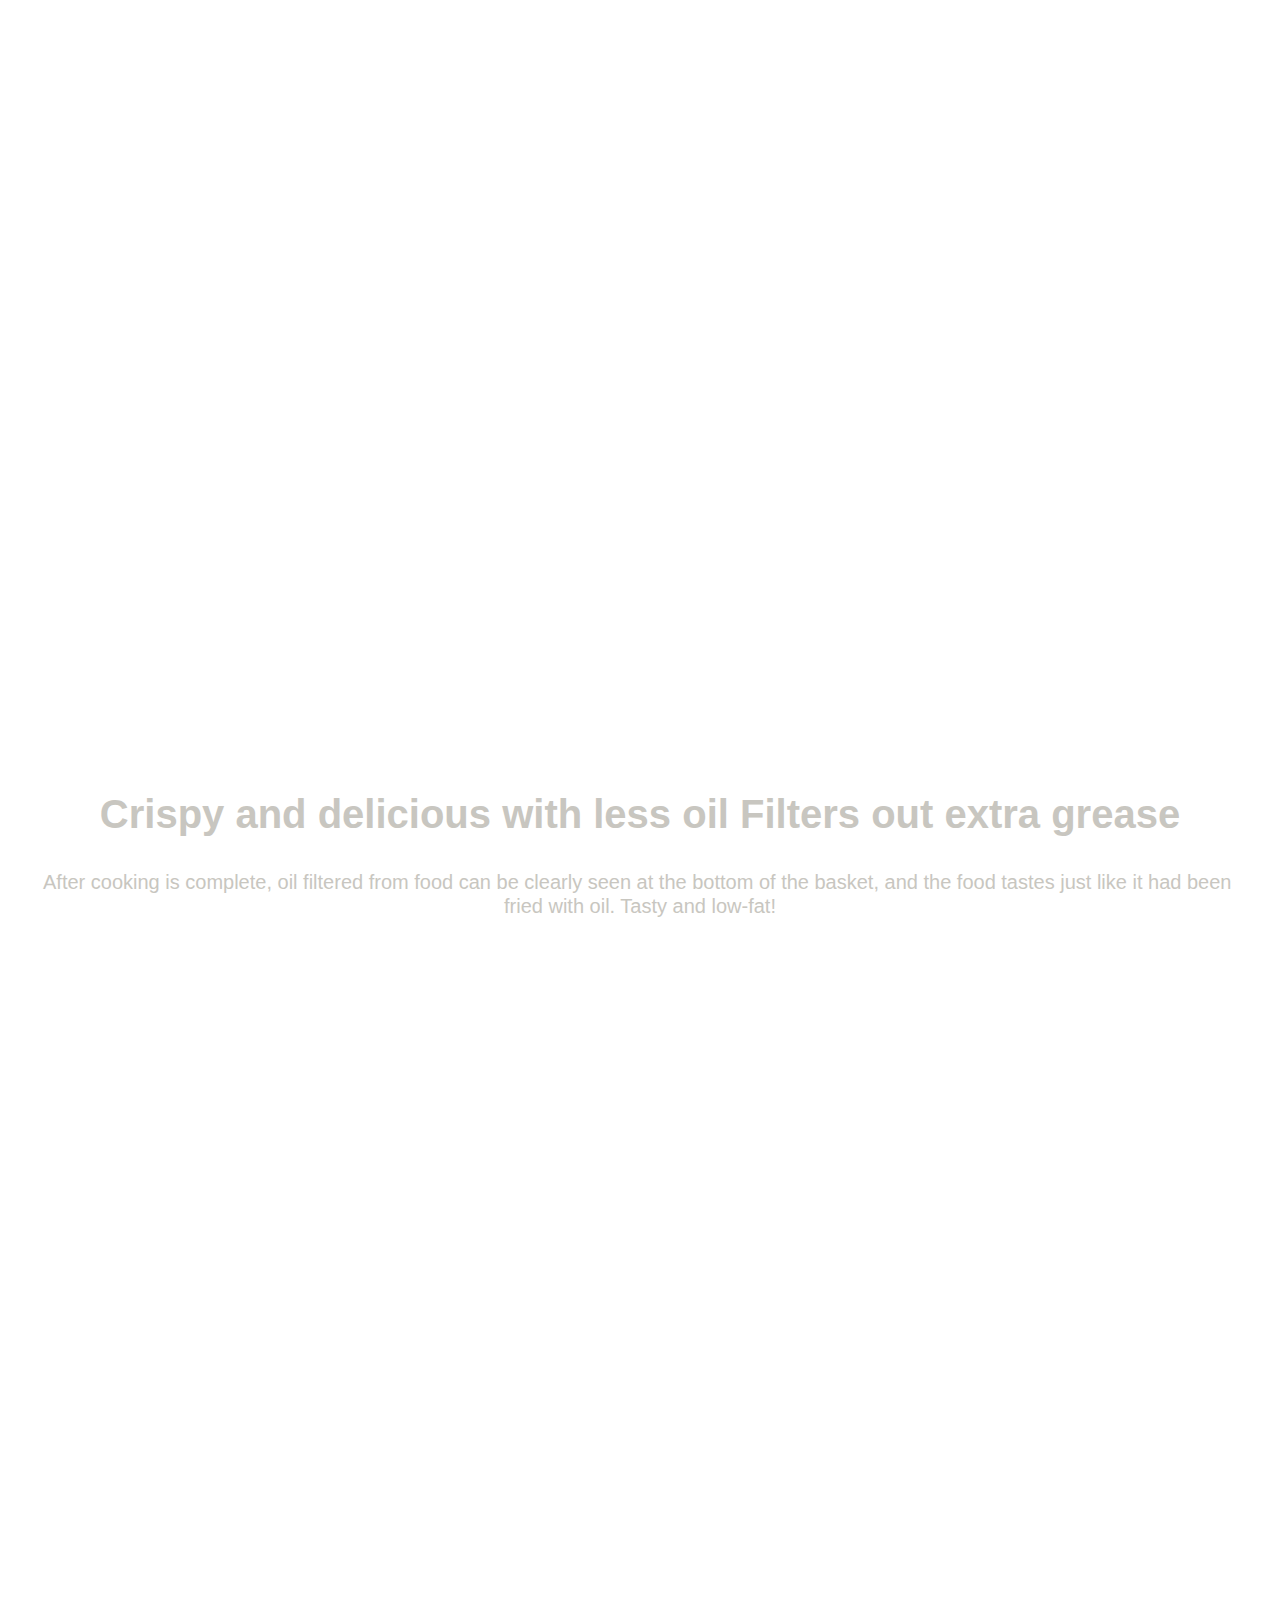
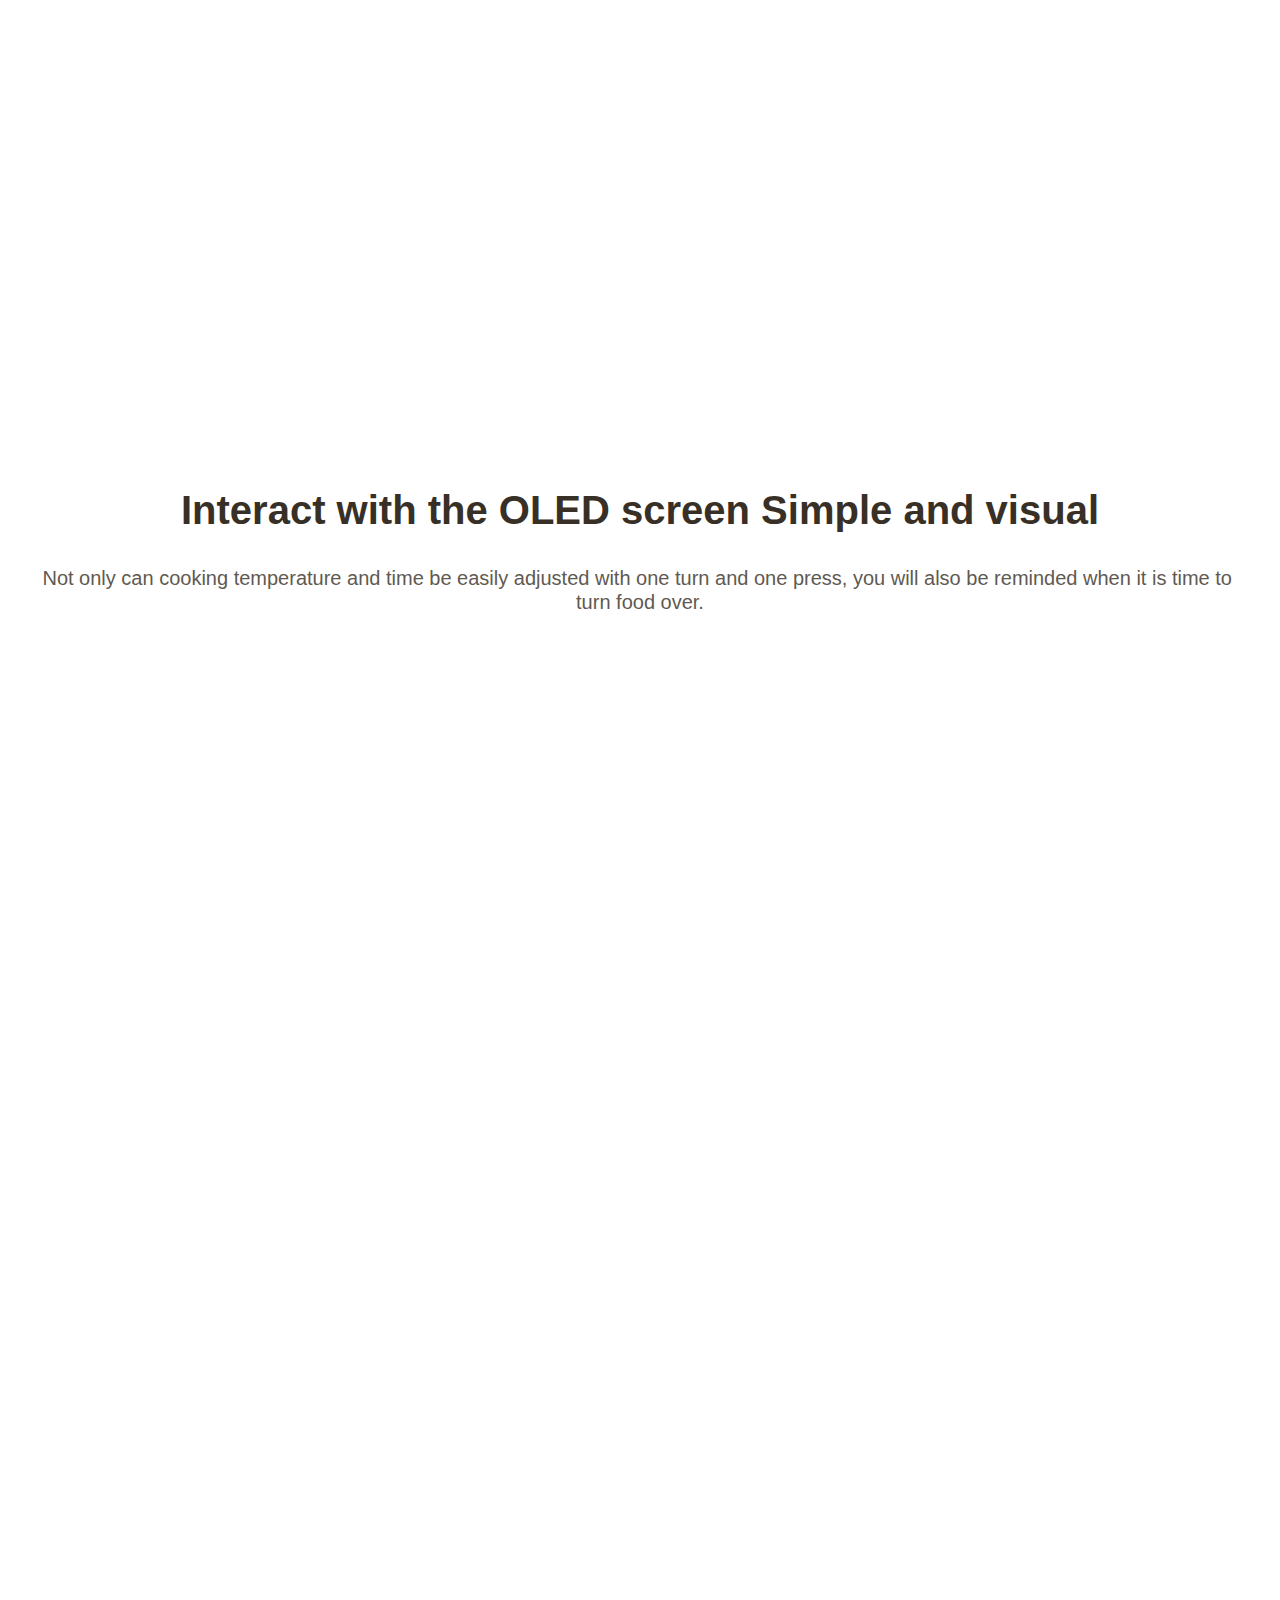
==== commit c2c9e8e7: "vs01" ====
--- a/mob/index.html
+++ b/mob/index.html
@@ -9,7 +9,7 @@
     <meta http-equiv="X-UA-Compatible" content="ie=edge">
 
     <link href="https://s05.appmifile.com/sgp/spps_files/product/2.8.5/mobile_v4/mi-smart-air-fryer-3.5l/css/public.chunk.css" rel="stylesheet">
-    <link href="https://s05.appmifile.com/sgp/spps_files/product/2.8.5/mobile_v4/mi-smart-air-fryer-3.5l/css/main.css" rel="stylesheet">
+    <link href="./assets/css/main.css" rel="stylesheet">
 
     <script>!function (e, t) { var i = t.documentElement; function n() { var t = i.clientWidth || 320, n = (t > 720 ? 720 : t < 320 ? 320 : t) / 22.5; i.style.fontSize = n + "px", e.rootFontSize = n } if (e.oriRootFontSize = 48, e.addEventListener("resize", (function () { n() }), !1), e.addEventListener("pageshow", (function (e) { e.persisted && n() }), !1), n(), e.devicePixelRatio && e.devicePixelRatio >= 2) { var o = t.createElement("div"), d = t.createElement("body"); o.style.border = "0.5px solid transparent", d.appendChild(o), i.appendChild(d), 1 === o.offsetHeight && i.classList.add("hairlines"), i.removeChild(d) } }(window, document)</script>
 
--- a/mob/assets/css/main.css
+++ b/mob/assets/css/main.css
@@ -0,0 +1,2830 @@
+.overview-con {
+  width: 100%;
+}
+.overview-con .f12 {
+  font-size: 0.25rem;
+}
+.overview-con .f14 {
+  font-size: 0.291667rem;
+}
+.overview-con .f16 {
+  font-size: 0.333333rem;
+}
+.overview-con .f18 {
+  font-size: 0.375rem;
+}
+.overview-con .f20 {
+  font-size: 0.416667rem;
+}
+.overview-con .f22 {
+  font-size: 0.458333rem;
+}
+.overview-con .f24 {
+  font-size: 0.5rem;
+}
+.overview-con .f26 {
+  font-size: 0.541667rem;
+}
+.overview-con .f28 {
+  font-size: 0.583333rem;
+}
+.overview-con .f30 {
+  font-size: 0.625rem;
+}
+.overview-con .f32 {
+  font-size: 0.666667rem;
+}
+.overview-con .f34 {
+  font-size: 0.708333rem;
+}
+.overview-con .f36 {
+  font-size: 0.75rem;
+}
+.overview-con .f38 {
+  font-size: 0.791667rem;
+}
+.overview-con .f40 {
+  font-size: 0.833333rem;
+}
+.overview-con .f42 {
+  font-size: 0.875rem;
+}
+.overview-con .f44 {
+  font-size: 0.916667rem;
+}
+.overview-con .f46 {
+  font-size: 0.958333rem;
+}
+.overview-con .f48 {
+  font-size: 1rem;
+}
+.overview-con .f50 {
+  font-size: 1.041667rem;
+}
+.overview-con .f52 {
+  font-size: 1.083333rem;
+}
+.overview-con .f54 {
+  font-size: 1.125rem;
+}
+.overview-con .f56 {
+  font-size: 1.166667rem;
+}
+.overview-con .f58 {
+  font-size: 1.208333rem;
+}
+.overview-con .f60 {
+  font-size: 1.25rem;
+}
+.overview-con .f62 {
+  font-size: 1.291667rem;
+}
+.overview-con .f64 {
+  font-size: 1.333333rem;
+}
+.overview-con .f66 {
+  font-size: 1.375rem;
+}
+.overview-con .f68 {
+  font-size: 1.416667rem;
+}
+.overview-con .f70 {
+  font-size: 1.458333rem;
+}
+.overview-con .f72 {
+  font-size: 1.5rem;
+}
+.overview-con .f74 {
+  font-size: 1.541667rem;
+}
+.overview-con .f76 {
+  font-size: 1.583333rem;
+}
+.overview-con .f78 {
+  font-size: 1.625rem;
+}
+.overview-con .f80 {
+  font-size: 1.666667rem;
+}
+.overview-con .f82 {
+  font-size: 1.708333rem;
+}
+.overview-con .f86 {
+  font-size: 1.791667rem;
+}
+.overview-con .f88 {
+  font-size: 1.833333rem;
+}
+.overview-con .f90 {
+  font-size: 1.875rem;
+}
+.overview-con .f92 {
+  font-size: 1.916667rem;
+}
+.overview-con .f98 {
+  font-size: 2.041667rem;
+}
+.overview-con .f100 {
+  font-size: 2.083333rem;
+}
+.overview-con .f106 {
+  font-size: 2.208333rem;
+}
+.overview-con .f108 {
+  font-size: 2.25rem;
+}
+.overview-con .f110 {
+  font-size: 2.291667rem;
+}
+.overview-con .f114 {
+  font-size: 2.375rem;
+}
+.overview-con .f116 {
+  font-size: 2.416667rem;
+}
+.overview-con .f120 {
+  font-size: 2.5rem;
+}
+.overview-con .f128 {
+  font-size: 2.666667rem;
+}
+.overview-con .f130 {
+  font-size: 2.708333rem;
+}
+.overview-con .f138 {
+  font-size: 2.875rem;
+}
+.overview-con .f140 {
+  font-size: 2.916667rem;
+}
+.overview-con .f142 {
+  font-size: 2.958333rem;
+}
+.overview-con .f144 {
+  font-size: 3rem;
+}
+.overview-con .f146 {
+  font-size: 3.041667rem;
+}
+.overview-con .f148 {
+  font-size: 3.083333rem;
+}
+.overview-con .f150 {
+  font-size: 3.125rem;
+}
+.overview-con .f156 {
+  font-size: 3.25rem;
+}
+.overview-con .f160 {
+  font-size: 3.333333rem;
+}
+.overview-con .f190 {
+  font-size: 3.958333rem;
+}
+.overview-con .f200 {
+  font-size: 4.166667rem;
+}
+.overview-con .f248 {
+  font-size: 5.166667rem;
+}
+.overview-con .c383026 {
+  color: #383026;
+}
+.overview-con .c010000 {
+  color: #010000;
+}
+.overview-con .c000000 {
+  color: #000;
+}
+.overview-con .cffffff {
+  color: #fff;
+}
+.overview-con .cf4f1ea {
+  color: #f4f1ea;
+}
+.overview-con .c4a4338 {
+  color: #4a4338;
+}
+.overview-con .c955822 {
+  color: #955822;
+}
+.overview-con .cc8c6c0 {
+  color: #c8c6c0;
+}
+.overview-con .o5 {
+  opacity: 0.5;
+}
+.overview-con .o7 {
+  opacity: 0.7;
+}
+.overview-con .o8 {
+  opacity: 0.8;
+}
+.overview-con .f125 {
+  font-size: 2.604167rem;
+  line-height: 1;
+}
+.overview-con .circle-text {
+  align-items: center;
+  background-color: #955822;
+  border-radius: 0.625rem;
+  color: #f8e1bc;
+  display: flex;
+  font-size: 0.625rem;
+  height: 1.25rem;
+  justify-content: center;
+  line-height: 1.1;
+  margin-bottom: 0.208333rem;
+  margin-left: 0.520833rem;
+  padding: 0 0.416667rem;
+}
+.overview-con .section {
+  background-repeat: no-repeat;
+  background-size: cover;
+  box-sizing: border-box;
+  line-height: 1.2;
+  margin-bottom: -1px;
+  overflow: hidden;
+  position: relative;
+}
+.hairlines .overview-con .section {
+  margin-bottom: -0.5px;
+}
+.overview-con .section-01 {
+  display: flex;
+  flex-direction: column;
+  height: 36.625rem;
+  padding: 3.958333rem 1.645833rem 0;
+  text-align: center;
+}
+.overview-con .section-01 .header-title {
+  align-items: center;
+  display: flex;
+  justify-content: center;
+}
+.overview-con .section-01 .size {
+  border: 0.041667rem solid #383026;
+  border-radius: 0.083333rem;
+  line-height: 1;
+  margin-left: 0.833333rem;
+  padding: 0.3125rem 0.520833rem 0.208333rem;
+}
+.overview-con .section-01 .f30,
+.overview-con .section-01 .sub-title {
+  margin-top: 0.833333rem;
+}
+.overview-con .section-01 .price {
+  margin-top: 1.041667rem;
+}
+.overview-con .section-02 {
+  background-color: #efeae1;
+  padding: 2.4375rem 1.854167rem 2.5rem;
+}
+.overview-con .section-02 .feature-list {
+  align-items: stretch;
+  border-bottom: 0.0625rem dashed #cfad9c;
+  box-sizing: border-box;
+  display: flex;
+  flex-wrap: wrap;
+  padding-bottom: 1.041667rem;
+}
+.overview-con .section-02 .feature-item {
+  align-items: center;
+  border-bottom: 0.041667rem dashed #cfad9c;
+  border-right: 0.041667rem dashed #cfad9c;
+  box-sizing: border-box;
+  display: flex;
+  flex-direction: column;
+  justify-content: center;
+  min-height: 8.333333rem;
+  text-align: center;
+  width: 50%;
+}
+.overview-con .section-02 .feature-item:nth-child(2n) {
+  border-right: unset;
+  padding-left: 1.041667rem;
+}
+.overview-con .section-02 .feature-item:nth-child(odd) {
+  padding-right: 1.041667rem;
+}
+.overview-con .section-02 .feature-item:last-child,
+.overview-con .section-02 .feature-item:nth-last-child(2) {
+  border-bottom: unset;
+}
+.overview-con .section-02 .feature-item .f36 {
+  margin-top: 0.416667rem;
+}
+.overview-con .section-02 .f24.f-thin {
+  margin-top: 0.625rem;
+  text-align: center;
+  width: 100%;
+}
+.overview-con .section-03 {
+  display: flex;
+  flex-direction: column;
+  height: 40.833333rem;
+  padding: 3.333333rem 1.041667rem 0;
+  text-align: center;
+}
+.overview-con .section-03 > .xm-text {
+  width: 100%;
+}
+.overview-con .section-03 > .f36 {
+  margin-top: 1.041667rem;
+}
+.overview-con .section-03 .icon-list {
+  display: flex;
+  justify-content: center;
+  margin-top: 2.520833rem;
+}
+.overview-con .section-03 .icon-item {
+  align-items: center;
+  display: flex;
+  flex-direction: column;
+  text-align: center;
+  width: 5.833333rem;
+}
+.overview-con .section-03 .icon-item:nth-child(2) {
+  margin: 0 0.625rem;
+}
+.overview-con .section-03 .icon-item .xm-text {
+  width: 100%;
+}
+.overview-con .section-03 .image {
+  height: 2.291667rem;
+  margin-bottom: 0.5625rem;
+  width: 2.291667rem;
+}
+.overview-con .section-04 {
+  align-items: center;
+  display: flex;
+  flex-direction: column;
+  height: 38.5625rem;
+  padding: 3.333333rem 1.041667rem 0;
+}
+.overview-con .section-04 > .xm-text {
+  text-align: center;
+  width: 100%;
+}
+.overview-con .section-04 .f36 {
+  margin-top: 0.833333rem;
+}
+.overview-con .section-05 {
+  height: 78.520833rem;
+  padding: 3.125rem 1.041667rem 0;
+}
+.overview-con .section-05,
+.overview-con .section-05 .special-title {
+  align-items: center;
+  display: flex;
+  flex-direction: column;
+  text-align: center;
+}
+.overview-con .section-05 .special-title {
+  justify-content: center;
+  line-height: 1.1;
+  width: 100%;
+}
+.overview-con .section-05 .sub-title-1 {
+  margin-top: 0.729167rem;
+}
+.overview-con .section-05 .foot-text-1 {
+  left: 1rem;
+  position: absolute;
+  top: 14.604167rem;
+  width: 9.9375rem;
+}
+.overview-con .section-05 .foot-text-1 .f-light {
+  margin-top: 0.416667rem;
+}
+.overview-con .section-05 .foot-text-2 {
+  position: absolute;
+  right: 1.375rem;
+  top: 25.1875rem;
+  width: 9.9375rem;
+}
+.overview-con .section-05 .foot-text-2 .f-light {
+  margin-top: 0.416667rem;
+}
+.overview-con .section-05 .foot-text-3 {
+  left: 3.270833rem;
+  position: absolute;
+  top: 36.458333rem;
+  width: 6.895833rem;
+}
+.overview-con .section-05 .foot-text-3 .f-light {
+  margin-top: 0.416667rem;
+}
+.overview-con .section-05 .temperature-text-4 {
+  padding: 0 1.041667rem;
+  position: absolute;
+  text-align: center;
+  top: 46.166667rem;
+}
+.overview-con .section-05 .feature-list {
+  align-items: center;
+  box-sizing: border-box;
+  display: flex;
+  flex-wrap: wrap;
+  justify-content: center;
+  padding: 0 1.666667rem;
+  position: absolute;
+  top: 62.5rem;
+}
+.overview-con .section-05 .feature-item {
+  align-items: center;
+  display: flex;
+  flex-direction: column;
+  line-height: 1.2;
+  text-align: center;
+  width: 5.833333rem;
+}
+.overview-con .section-05 .feature-item:nth-child(n + 4) {
+  margin-top: 7.8125rem;
+}
+.overview-con .section-05 .feature-item:nth-child(2),
+.overview-con .section-05 .feature-item:nth-child(5) {
+  margin-left: 0.583333rem;
+  margin-right: 0.583333rem;
+}
+.overview-con .section-05 .feature-item > .xm-text {
+  width: 100%;
+}
+.overview-con .section-05 .f24 {
+  bottom: 1.041667rem;
+  line-height: 1.1;
+  position: absolute;
+  text-align: center;
+  width: 20.416667rem;
+}
+.overview-con .section-06 {
+  display: flex;
+  flex-direction: column;
+  height: 43.229167rem;
+  padding: 3.333333rem 1.041667rem 0;
+  text-align: center;
+}
+.overview-con .section-06 > .xm-text {
+  width: 100%;
+}
+.overview-con .section-06 > .f30 {
+  margin-top: 1.041667rem;
+}
+.overview-con .section-06 .text-list {
+  display: flex;
+  justify-content: center;
+  margin-top: 2.5rem;
+  text-align: center;
+}
+.overview-con .section-06 .text-item {
+  align-items: center;
+  display: flex;
+  flex-direction: column;
+  line-height: 1.1;
+  width: 5.104167rem;
+}
+.overview-con .section-06 .text-item > .xm-text {
+  width: 100%;
+}
+.overview-con .section-06 .text-item:nth-child(2) {
+  margin: 0 0.416667rem;
+}
+.overview-con .section-table {
+  align-items: center;
+  background-color: #1a1a1a;
+  background-size: contain;
+  display: flex;
+  flex-direction: column;
+  height: 35.416667rem;
+  padding: 3.25rem 1rem 0;
+  text-align: center;
+}
+.overview-con .section-table > .f36 {
+  margin-top: 0.833333rem;
+}
+.overview-con .section-table > .f24 {
+  position: absolute;
+  top: 27.083333rem;
+  width: 20.5rem;
+}
+.overview-con .section-table .cea7149 {
+  color: #ea7149;
+}
+.overview-con .section-table .pos {
+  position: absolute;
+}
+.overview-con .section-table .pos-1 {
+  left: 8.416667rem;
+  top: 11.520833rem;
+  width: 11.270833rem;
+}
+.overview-con .section-table .pos-2 {
+  left: 1.041667rem;
+  top: 12.5rem;
+  width: 6.25rem;
+}
+.overview-con .section-table .pos-3 {
+  left: 10.958333rem;
+  top: 22.708333rem;
+  width: 3.125rem;
+}
+.overview-con .section-table .heat-list {
+  display: flex;
+  position: absolute;
+  top: 25.166667rem;
+}
+.overview-con .section-table .heat-list .f24 {
+  box-sizing: border-box;
+  width: 8.75rem;
+}
+.overview-con .section-table .heat-list .f24:first-child {
+  padding-left: 2.5rem;
+}
+.overview-con .section-07 {
+  align-items: center;
+  display: flex;
+  flex-direction: column;
+  height: 38.520833rem;
+  padding: 3.333333rem 1.041667rem 0;
+  text-align: center;
+}
+.overview-con .section-07 > .xm-text {
+  width: 20.416667rem;
+}
+.overview-con .section-07 > .f30 {
+  margin-top: 0.708333rem;
+}
+.overview-con .section-07 .image-google {
+  height: 2.0625rem;
+  margin-right: 0.375rem;
+  margin-top: 1.125rem;
+  width: 6.104167rem;
+}
+.overview-con .section-07 .image-alexa {
+  height: 2.083333rem;
+  margin-left: 0.375rem;
+  margin-top: 1.125rem;
+  width: 5.125rem;
+}
+.overview-con .section-07 .f24 {
+  bottom: 1.25rem;
+  position: absolute;
+}
+.overview-con .section-08 {
+  height: 31.854167rem;
+  padding: 3.333333rem 1.041667rem 0;
+  text-align: center;
+}
+.overview-con .section-08 > .xm-text {
+  width: 100%;
+}
+.overview-con .section-08 .f30 {
+  margin-top: 1rem;
+}
+.overview-con .section-09,
+.overview-con .section-11 {
+  align-items: center;
+  display: flex;
+  flex-direction: column;
+  height: 36.229167rem;
+  padding: 3.333333rem 1.041667rem 0;
+  text-align: center;
+}
+.overview-con .section-09 > .xm-text,
+.overview-con .section-11 > .xm-text {
+  width: 100%;
+}
+.overview-con .section-09 .f30,
+.overview-con .section-11 .f30 {
+  margin-top: 1rem;
+}
+.overview-con .section-10 {
+  display: flex;
+  flex-direction: column;
+  height: 40.541667rem;
+  padding: 3.333333rem 1.041667rem 0;
+  text-align: center;
+}
+.overview-con .section-10 > .xm-text {
+  width: 100%;
+}
+.overview-con .section-10 .f30 {
+  margin-top: 1rem;
+}
+.overview-con .section-11 {
+  height: 40rem;
+}
+.overview-con .section-12 {
+  align-items: center;
+  display: flex;
+  flex-direction: column;
+  height: 40.020833rem;
+  padding: 3.125rem 1.041667rem 0;
+  text-align: center;
+}
+.overview-con .section-12 > .xm-text {
+  width: 100%;
+}
+.overview-con .section-12 > .f30 {
+  margin-top: 1rem;
+}
+.overview-con .section-12 .feature-list {
+  align-items: flex-start;
+  display: flex;
+  justify-content: center;
+  margin-top: 1.875rem;
+}
+.overview-con .section-12 .feature-item {
+  align-items: center;
+  display: flex;
+  flex-direction: column;
+  line-height: 1.1;
+  margin: 0 0.333333rem;
+  width: 4.604167rem;
+}
+.overview-con .section-12 .f110 {
+  line-height: 1;
+}
+.overview-con .section-13 {
+  align-items: center;
+  flex-direction: column;
+  height: 34.020833rem;
+  padding: 3.333333rem 1.041667rem 0;
+  text-align: center;
+}
+.overview-con .section-13 > .xm-text {
+  width: 100%;
+}
+.overview-con .section-13 > .f30 {
+  margin-top: 1rem;
+}
+.overview-con .section-13 .f24 {
+  left: 1.354167rem;
+  line-height: 1;
+  position: absolute;
+  text-align: left;
+  width: 13.458333rem;
+}
+.overview-con .section-13 .abs-text-1 {
+  top: 17.291667rem;
+}
+.overview-con .section-13 .abs-text-2 {
+  top: 18.916667rem;
+}
+.overview-con .section-13 .abs-text-3 {
+  top: 20.541667rem;
+}
+.overview-con .section-13 .abs-text-4 {
+  top: 21.791667rem;
+}
+.overview-con .section-13 .abs-text-5 {
+  top: 23.041667rem;
+}
+.overview-con .section-13 .abs-text-6 {
+  top: 23.875rem;
+}
+.overview-con .section-13 .abs-text-7 {
+  top: 25.416667rem;
+}
+.overview-con .section-14 {
+  background-color: #eee;
+  display: flex;
+  flex-wrap: wrap;
+  padding: 2.041667rem 0.645833rem;
+}
+.overview-con .section-14 .img-box,
+.overview-con .section-14 .text-box {
+  height: 10.833333rem;
+  width: 50%;
+}
+.overview-con .section-14 .img-box .image {
+  height: 100%;
+  width: 100%;
+}
+.overview-con .section-14 .text-box {
+  align-items: center;
+  background-color: #f7f7f7;
+  display: flex;
+  flex-direction: column;
+  justify-content: center;
+}
+.overview-con .section-14 .f30 {
+  margin-top: 0.708333rem;
+}
+.overview-con .section-14 .text-box .xm-text {
+  text-align: center;
+  width: 9.166667rem;
+}
+.overview-con .section-14 .text-box .f24 {
+  margin-top: 0.625rem;
+}
+.overview-con .section-14 .border-top-left {
+  border-top-left-radius: 0.875rem;
+}
+.overview-con .section-14 .border-top-right {
+  border-top-right-radius: 0.875rem;
+}
+.overview-con .section-14 .border-bottom-left {
+  border-bottom-left-radius: 0.875rem;
+}
+.overview-con .section-14 .border-bottom-right {
+  border-bottom-right-radius: 0.875rem;
+}
+.overview-con .section-foot {
+  background-color: #eee;
+  padding: 0 1.041667rem 1.041667rem;
+  text-align: center;
+}
+.overview-con .section-foot .xm-text {
+  width: 100%;
+}
+.specs-con {
+  background-color: #fff;
+  box-sizing: border-box;
+  padding: 0 1.979167rem 4.166667rem;
+  width: 100%;
+}
+.specs-con .f12 {
+  font-size: 0.25rem;
+}
+.specs-con .f14 {
+  font-size: 0.291667rem;
+}
+.specs-con .f16 {
+  font-size: 0.333333rem;
+}
+.specs-con .f18 {
+  font-size: 0.375rem;
+}
+.specs-con .f20 {
+  font-size: 0.416667rem;
+}
+.specs-con .f22 {
+  font-size: 0.458333rem;
+}
+.specs-con .f24 {
+  font-size: 0.5rem;
+}
+.specs-con .f26 {
+  font-size: 0.541667rem;
+}
+.specs-con .f28 {
+  font-size: 0.583333rem;
+}
+.specs-con .f30 {
+  font-size: 0.625rem;
+}
+.specs-con .f32 {
+  font-size: 0.666667rem;
+}
+.specs-con .f34 {
+  font-size: 0.708333rem;
+}
+.specs-con .f36 {
+  font-size: 0.75rem;
+}
+.specs-con .f38 {
+  font-size: 0.791667rem;
+}
+.specs-con .f40 {
+  font-size: 0.833333rem;
+}
+.specs-con .f42 {
+  font-size: 0.875rem;
+}
+.specs-con .f44 {
+  font-size: 0.916667rem;
+}
+.specs-con .f46 {
+  font-size: 0.958333rem;
+}
+.specs-con .f48 {
+  font-size: 1rem;
+}
+.specs-con .f50 {
+  font-size: 1.041667rem;
+}
+.specs-con .f52 {
+  font-size: 1.083333rem;
+}
+.specs-con .f54 {
+  font-size: 1.125rem;
+}
+.specs-con .f56 {
+  font-size: 1.166667rem;
+}
+.specs-con .f58 {
+  font-size: 1.208333rem;
+}
+.specs-con .f60 {
+  font-size: 1.25rem;
+}
+.specs-con .f62 {
+  font-size: 1.291667rem;
+}
+.specs-con .f64 {
+  font-size: 1.333333rem;
+}
+.specs-con .f66 {
+  font-size: 1.375rem;
+}
+.specs-con .f68 {
+  font-size: 1.416667rem;
+}
+.specs-con .f70 {
+  font-size: 1.458333rem;
+}
+.specs-con .f72 {
+  font-size: 1.5rem;
+}
+.specs-con .f74 {
+  font-size: 1.541667rem;
+}
+.specs-con .f76 {
+  font-size: 1.583333rem;
+}
+.specs-con .f78 {
+  font-size: 1.625rem;
+}
+.specs-con .f80 {
+  font-size: 1.666667rem;
+}
+.specs-con .f82 {
+  font-size: 1.708333rem;
+}
+.specs-con .f86 {
+  font-size: 1.791667rem;
+}
+.specs-con .f88 {
+  font-size: 1.833333rem;
+}
+.specs-con .f90 {
+  font-size: 1.875rem;
+}
+.specs-con .f92 {
+  font-size: 1.916667rem;
+}
+.specs-con .f98 {
+  font-size: 2.041667rem;
+}
+.specs-con .f100 {
+  font-size: 2.083333rem;
+}
+.specs-con .f106 {
+  font-size: 2.208333rem;
+}
+.specs-con .f108 {
+  font-size: 2.25rem;
+}
+.specs-con .f110 {
+  font-size: 2.291667rem;
+}
+.specs-con .f114 {
+  font-size: 2.375rem;
+}
+.specs-con .f116 {
+  font-size: 2.416667rem;
+}
+.specs-con .f120 {
+  font-size: 2.5rem;
+}
+.specs-con .f128 {
+  font-size: 2.666667rem;
+}
+.specs-con .f130 {
+  font-size: 2.708333rem;
+}
+.specs-con .f138 {
+  font-size: 2.875rem;
+}
+.specs-con .f140 {
+  font-size: 2.916667rem;
+}
+.specs-con .f142 {
+  font-size: 2.958333rem;
+}
+.specs-con .f144 {
+  font-size: 3rem;
+}
+.specs-con .f146 {
+  font-size: 3.041667rem;
+}
+.specs-con .f148 {
+  font-size: 3.083333rem;
+}
+.specs-con .f150 {
+  font-size: 3.125rem;
+}
+.specs-con .f156 {
+  font-size: 3.25rem;
+}
+.specs-con .f160 {
+  font-size: 3.333333rem;
+}
+.specs-con .f190 {
+  font-size: 3.958333rem;
+}
+.specs-con .f200 {
+  font-size: 4.166667rem;
+}
+.specs-con .f248 {
+  font-size: 5.166667rem;
+}
+.specs-con .c323232 {
+  color: #323232;
+}
+.specs-con .c646464 {
+  color: #646464;
+}
+.specs-con .section-title {
+  line-height: 1.1;
+  width: 100%;
+}
+.specs-con .right-box {
+  margin-top: 1.8125rem;
+}
+.specs-con .text-sec {
+  align-items: flex-start;
+  display: flex;
+}
+.specs-con .text-sec:nth-child(n + 2) {
+  margin-top: 1.479167rem;
+}
+.specs-con .text-sec .f-regular {
+  margin-right: 0.541667rem;
+  width: 9.083333rem;
+}
+.specs-con .text-sec .f-light {
+  width: 9.083333rem;
+}
+.specs-con .section {
+  box-sizing: border-box;
+}
+.specs-con .section-s1 {
+  display: flex;
+  justify-content: center;
+  padding: 4.166667rem 6.145833rem 1.041667rem;
+}
+.specs-con .section-s1 .image {
+  height: 13.041667rem;
+  width: 10.1875rem;
+}
+.specs-con .section-s2 {
+  align-items: flex-start;
+  border-bottom: 1px solid #0003;
+  display: flex;
+  flex-direction: column;
+  padding: 3.125rem 0 1.916667rem;
+}
+.hairlines .specs-con .section-s2 {
+  border-bottom: 0.5px solid #0003;
+}
+.specs-con .section-s3 {
+  align-items: flex-start;
+  display: flex;
+  flex-direction: column;
+  padding: 3.125rem 0 1.916667rem;
+}
+.mi-modal.mi-modal--desktop .mi-modal__content.notify-pc-modal {
+  min-width: 560px;
+  width: 850px;
+}
+.notify-m-modal__title,
+.notify-pc-modal__title {
+  border-bottom: 1px solid var(--border-light-variant);
+  color: var(--title-base);
+  font-size: 28px;
+  font-weight: 400;
+  height: 80px;
+  line-height: 80px;
+  margin: 0;
+  padding: 0;
+  text-align: center;
+  text-transform: uppercase;
+}
+.notify-m-modal__content,
+.notify-pc-modal__content {
+  box-sizing: border-box;
+  padding: 30px 0;
+}
+.notify-m-modal__content .notify-modal__icon,
+.notify-pc-modal__content .notify-modal__icon {
+  display: flex;
+  height: 100px;
+  justify-content: center;
+  margin-bottom: 15px;
+}
+.notify-m-modal__content .notify-modal__icon .xiaomi,
+.notify-pc-modal__content .notify-modal__icon .xiaomi {
+  color: #83c44e;
+  font-size: 85px;
+  line-height: 1;
+}
+.notify-m-modal__content .notify-modal__subtitle,
+.notify-pc-modal__content .notify-modal__subtitle {
+  font-size: 24px;
+  font-weight: 300;
+  margin-bottom: 20px;
+  text-align: center;
+  text-transform: uppercase;
+}
+.notify-m-modal__content .notify-modal__detail,
+.notify-pc-modal__content .notify-modal__detail {
+  font-size: 16px;
+  font-weight: 300;
+  line-height: 24px;
+  margin-left: auto;
+  margin-right: auto;
+  width: 475px;
+}
+.notify-m-modal__content .notify-modal__detail a,
+.notify-pc-modal__content .notify-modal__detail a {
+  color: #ff6700;
+  text-decoration: underline;
+}
+.notify-m-modal__actions,
+.notify-pc-modal__actions {
+  align-items: center;
+  border-top: 1px solid var(--border-light-variant);
+  display: flex;
+  height: 80px;
+  justify-content: center;
+}
+.notify-m-modal__actions .notify-modal__button,
+.notify-pc-modal__actions .notify-modal__button {
+  align-items: center;
+  background-color: var(--background-primary);
+  border: 0;
+  box-sizing: border-box;
+  color: var(--link-light-variant);
+  cursor: pointer;
+  display: flex;
+  font-size: 14px;
+  height: 40px;
+  justify-content: center;
+  line-height: 40px;
+  padding: 0 40px;
+  -webkit-user-select: none;
+  user-select: none;
+}
+.mi-modal.mi-modal--mobile .notify-m-modal .mi-modal__title--center {
+  font-size: 18px;
+  padding-bottom: 10px;
+  padding-top: 10px;
+  text-align: left;
+}
+.mi-modal.mi-modal--mobile .notify-m-modal .mi-modal__title-wrap {
+  height: auto;
+}
+.mi-modal.mi-modal--mobile .notify-m-modal__content {
+  padding-left: 10px;
+  padding-right: 10px;
+}
+.mi-modal.mi-modal--mobile .notify-m-modal__content .notify-modal__icon {
+  display: none;
+}
+.mi-modal.mi-modal--mobile .notify-m-modal__content .notify-modal__subtitle {
+  font-size: 16px;
+  text-align: left;
+}
+.mi-modal.mi-modal--mobile .notify-m-modal__content .notify-modal__detail {
+  text-align: left;
+  width: 100%;
+}
+.mi-modal.mi-modal--mobile .notify-m-modal__actions {
+  display: none;
+}
+.buy-container {
+  background-color: #fafafa;
+  transition: height 0.5s ease;
+  width: 100%;
+}
+.buy-container::-webkit-scrollbar {
+  display: none;
+}
+.buy-container .product__main {
+  border-top: none !important;
+}
+html {
+  font-family: CamphorPro-Regular, sans-serif;
+  margin: 0 auto;
+}
+body,
+html {
+  height: 100%;
+}
+body {
+  background-color: #f5f5f5;
+  font-family: CamphorPro-Regular, Arial, sans-serif;
+}
+body,
+html,
+li,
+p,
+ul {
+  margin: 0;
+  padding: 0;
+}
+li {
+  list-style: none;
+}
+:root {
+  --skeleton-color: #eee;
+}
+body > img,
+head > img,
+html > img {
+  display: none;
+  left: 0;
+  opacity: 0;
+  position: absolute;
+  top: 0;
+  z-index: -10;
+}
+.xm-link {
+  display: inline-block;
+  text-decoration: none;
+}
+.xm-link.xm-button {
+  background-color: initial;
+}
+.xm-button {
+  background-color: #ff6700;
+  color: #fff;
+  padding: 0.25rem;
+}
+.xm-text {
+  display: inline-block;
+  white-space: break-spaces !important;
+}
+.xm-blur {
+  opacity: 0.3 !important;
+}
+.hide {
+  display: none !important;
+}
+.xm-page-hide {
+  height: 0;
+  position: absolute;
+}
+.xm-update {
+  position: relative;
+}
+.xm-update:after {
+  border: 0.041667rem solid #ff0;
+  bottom: 0;
+  content: "";
+  left: 0;
+  position: absolute;
+  right: 0;
+  top: 0;
+}
+.xm-picture .xm-img {
+  width: 100%;
+}
+.xm-img {
+  color: #0000;
+}
+.xm-img:not([src]),
+.xm-img[src=""] {
+  visibility: hidden;
+}
+.xm-picture {
+  display: inline-flex;
+}
+.ua .xm-button,
+.ua .xm-price,
+.ua .xm-text {
+  font-family: CamphorPro-Regular, sans-serif !important;
+}
+.eg .xm-text,
+.gcc .xm-text,
+.sa .xm-text {
+  display: block;
+}
+.eg .footer.footer--desktop,
+.eg .header.header--desktop,
+.eg .xm-button,
+.eg .xm-navbar,
+.eg .xm-price,
+.eg .xm-text,
+.gcc .footer.footer--desktop,
+.gcc .header.header--desktop,
+.gcc .xm-button,
+.gcc .xm-navbar,
+.gcc .xm-price,
+.gcc .xm-text,
+.sa .footer.footer--desktop,
+.sa .header.header--desktop,
+.sa .xm-button,
+.sa .xm-navbar,
+.sa .xm-price,
+.sa .xm-text {
+  direction: rtl;
+}
+.eg .header.header--desktop .site-logo .site-logo__wrapper img,
+.gcc .header.header--desktop .site-logo .site-logo__wrapper img,
+.sa .header.header--desktop .site-logo .site-logo__wrapper img {
+  transform: none;
+}
+.eg .header.header--desktop .entry__item:before,
+.gcc .header.header--desktop .entry__item:before,
+.sa .header.header--desktop .entry__item:before {
+  right: 0;
+}
+.eg .header.header--desktop .entry__left .entry__item:first-child,
+.gcc .header.header--desktop .entry__left .entry__item:first-child,
+.sa .header.header--desktop .entry__left .entry__item:first-child {
+  padding-left: 20px;
+}
+.eg .footer.footer--desktop .footer-bottom .copyright,
+.gcc .footer.footer--desktop .footer-bottom .copyright,
+.sa .footer.footer--desktop .footer-bottom .copyright {
+  float: right;
+}
+.section {
+  background-repeat: no-repeat;
+  margin-bottom: -1px;
+}
+@font-face {
+  font-family: xiaomi;
+  src: url(//cnbj1.fds.api.xiaomi.com/mi-com-product/fonts/iconfont.eot?t=1601195056109);
+  src: url(//cnbj1.fds.api.xiaomi.com/mi-com-product/fonts/iconfont.eot?t=1601195056109#iefix)
+      format("embedded-opentype"),
+    url("[data-uri]")
+      format("woff2"),
+    url(//cnbj1.fds.api.xiaomi.com/mi-com-product/fonts/iconfont.woff?t=1601195056109)
+      format("woff"),
+    url(//cnbj1.fds.api.xiaomi.com/mi-com-product/fonts/iconfont.ttf?t=1601195056109)
+      format("truetype"),
+    url(//cnbj1.fds.api.xiaomi.com/mi-com-product/fonts/iconfont.svg?t=1601195056109#xiaomi)
+      format("svg");
+}
+[class^="root-product"] .xiaomi:before {
+  -webkit-font-smoothing: antialiased;
+  -moz-osx-font-smoothing: grayscale;
+  font-family: xiaomi !important;
+  font-style: normal;
+}
+.xiaomi.icon-arrow-up:before {
+  content: "\e7be";
+}
+.xiaomi.icon-dianzan:before {
+  content: "\e67c";
+}
+.xiaomi.icon-help-unsolve:before {
+  content: "\e67b";
+}
+.xiaomi.icon-help-solve:before {
+  content: "\e67d";
+}
+.xiaomi.icon-help-phone:before {
+  content: "\e67a";
+}
+.xiaomi.icon-help-letters:before {
+  content: "\e668";
+}
+.xiaomi.icon-xuanzhong:before {
+  content: "\e666";
+}
+.xiaomi.icon-weixuanze:before {
+  content: "\e667";
+}
+.xiaomi.icon-shangpintubiao:before {
+  content: "\e669";
+}
+.xiaomi.icon-gengduo:before {
+  content: "\e66a";
+}
+.xiaomi.icon-fasongicon:before {
+  content: "\e66b";
+}
+.xiaomi.icon-toupiao:before {
+  content: "\e66c";
+}
+.xiaomi.icon-youhuijuan:before {
+  content: "\e66d";
+}
+.xiaomi.icon-dati:before {
+  content: "\e66e";
+}
+.xiaomi.icon-shoucang:before {
+  content: "\e66f";
+}
+.xiaomi.icon-xiaolian:before {
+  content: "\e670";
+}
+.xiaomi.icon-dengpao:before {
+  content: "\e671";
+}
+.xiaomi.icon-erji:before {
+  content: "\e672";
+}
+.xiaomi.icon-aixin:before {
+  content: "\e673";
+}
+.xiaomi.icon-shouji:before {
+  content: "\e674";
+}
+.xiaomi.icon-shubiao:before {
+  content: "\e675";
+}
+.xiaomi.icon-chongdianbao:before {
+  content: "\e676";
+}
+.xiaomi.icon-yinxiang:before {
+  content: "\e677";
+}
+.xiaomi.icon-shouhuan:before {
+  content: "\e678";
+}
+.xiaomi.icon-hanglixiang:before {
+  content: "\e679";
+}
+.xiaomi.icon-help-message:before {
+  content: "\e665";
+}
+.xiaomi.icon-telephone-service:before {
+  content: "\e663";
+}
+.xiaomi.icon-manual-service:before {
+  content: "\e664";
+}
+.xiaomi.icon-vk:before {
+  content: "\e662";
+}
+.xiaomi.icon-line:before {
+  content: "\e62f";
+}
+.xiaomi.icon-whatsapp:before {
+  content: "\e661";
+}
+.xiaomi.icon-Arrow:before {
+  content: "\e65f";
+}
+.xiaomi.icon-mi-logo:before {
+  content: "\e660";
+}
+.xiaomi.icon-copy:before {
+  content: "\e65e";
+}
+.xiaomi.icon-pc:before {
+  content: "\e65d";
+}
+.xiaomi.icon-bell:before {
+  content: "\e65c";
+}
+.xiaomi.icon-miui:before {
+  content: "\e65b";
+}
+.xiaomi.icon-free:before {
+  content: "\e65a";
+}
+.xiaomi.icon-car:before {
+  content: "\e659";
+}
+.xiaomi.icon-cart-add:before {
+  content: "\e657";
+}
+.xiaomi.icon-cart-checked:before {
+  content: "\e658";
+}
+.xiaomi.icon-cart-del:before {
+  content: "\e656";
+}
+.xiaomi.icon-arrow-down-tri:before {
+  content: "\e655";
+}
+.xiaomi.icon-arrow-left-s:before {
+  content: "\e653";
+}
+.xiaomi.icon-arrow-right-s:before {
+  content: "\e654";
+}
+.xiaomi.icon-arrow-up-l:before {
+  content: "\e651";
+}
+.xiaomi.icon-arrow-down-l:before {
+  content: "\e652";
+}
+.xiaomi.icon-facebook:before {
+  content: "\e649";
+}
+.xiaomi.icon-youtube:before {
+  content: "\e64a";
+}
+.xiaomi.icon-twitter:before {
+  content: "\e64b";
+}
+.xiaomi.icon-ins:before {
+  content: "\e64c";
+}
+.xiaomi.icon-secure-payment:before {
+  content: "\e64d";
+}
+.xiaomi.icon-service-network:before {
+  content: "\e64e";
+}
+.xiaomi.icon-replacement:before {
+  content: "\e64f";
+}
+.xiaomi.icon-google:before {
+  content: "\e650";
+}
+.xiaomi.icon-cart-add-24:before {
+  content: "\e648";
+}
+.xiaomi.icon-arrow-right-l:before {
+  content: "\e646";
+}
+.xiaomi.icon-arrow-left-l:before {
+  content: "\e647";
+}
+.xiaomi.icon-arrow-down-s:before {
+  content: "\e63e";
+}
+.xiaomi.icon-arrow-up-s:before {
+  content: "\e63f";
+}
+.xiaomi.icon-cart-empty-24:before {
+  content: "\e640";
+}
+.xiaomi.icon-price-down:before {
+  content: "\e641";
+}
+.xiaomi.icon-price-up:before {
+  content: "\e642";
+}
+.xiaomi.icon-checked:before {
+  content: "\e643";
+}
+.xiaomi.icon-cart-full-24:before {
+  content: "\e644";
+}
+.xiaomi.icon-search-24:before {
+  content: "\e645";
+}
+.xiaomi.icon-minus:before {
+  content: "\e63d";
+}
+.xiaomi.icon-plus:before {
+  content: "\e63c";
+}
+.xiaomi.icon-f:before {
+  content: "\e603";
+}
+.xiaomi.icon-arrow-right:before {
+  content: "\e600";
+}
+.xiaomi.icon-down:before {
+  content: "\e63b";
+}
+.xiaomi.icon-jiantou:before {
+  content: "\e604";
+}
+.xiaomi.icon-select-arrow:before {
+  content: "\e63a";
+}
+.xiaomi.icon-milogo:before {
+  content: "\e602";
+}
+.xiaomi.icon-remind:before {
+  content: "\e601";
+}
+.xiaomi.icon-copylink:before {
+  content: "\e639";
+}
+.xiaomi.icon-location:before {
+  content: "\e637";
+}
+.xiaomi.icon-track:before {
+  content: "\e638";
+}
+.xiaomi.icon-arrowlittle:before {
+  content: "\e62d";
+}
+.xiaomi.icon-check:before {
+  content: "\e62e";
+}
+.xiaomi.icon-back:before {
+  content: "\e630";
+}
+.xiaomi.icon-info:before {
+  content: "\e631";
+}
+.xiaomi.icon-edit:before {
+  content: "\e632";
+}
+.xiaomi.icon-share:before {
+  content: "\e633";
+}
+.xiaomi.icon-delete:before {
+  content: "\e634";
+}
+.xiaomi.icon-question:before {
+  content: "\e635";
+}
+.xiaomi.icon-m-home:before {
+  content: "\e636";
+}
+.xiaomi.icon-star-orange:before {
+  content: "\e62c";
+}
+.xiaomi.icon-s-time:before {
+  content: "\e628";
+}
+.xiaomi.icon-s-locate:before {
+  content: "\e629";
+}
+.xiaomi.icon-s-phone:before {
+  content: "\e62a";
+}
+.xiaomi.icon-s-warranty:before {
+  content: "\e62b";
+}
+.xiaomi.icon-cleartext:before {
+  content: "\e61b";
+}
+.xiaomi.icon-close:before {
+  content: "\e627";
+}
+.xiaomi.icon-star1:before {
+  content: "\e622";
+}
+.xiaomi.icon-delivery:before {
+  content: "\e61a";
+}
+.xiaomi.icon-tag:before {
+  content: "\e61c";
+}
+.xiaomi.icon-delivery1:before {
+  content: "\e61d";
+}
+.xiaomi.icon-pullup:before {
+  content: "\e61e";
+}
+.xiaomi.icon-pulldown:before {
+  content: "\e61f";
+}
+.xiaomi.icon-volume:before {
+  content: "\e620";
+}
+.xiaomi.icon-star:before {
+  content: "\e621";
+}
+.xiaomi.icon-miextendedwarranty:before {
+  content: "\e623";
+}
+.xiaomi.icon-mute:before {
+  content: "\e624";
+}
+.xiaomi.icon-miprotect:before {
+  content: "\e625";
+}
+.xiaomi.icon-like:before {
+  content: "\e626";
+}
+.xiaomi.icon-chat:before {
+  content: "\e60f";
+}
+.xiaomi.icon-google_x:before {
+  content: "\e610";
+}
+.xiaomi.icon-facebook_x:before {
+  content: "\e611";
+}
+.xiaomi.icon-email:before {
+  content: "\e612";
+}
+.xiaomi.icon-twitter_x:before {
+  content: "\e613";
+}
+.xiaomi.icon-hotline:before {
+  content: "\e614";
+}
+.xiaomi.icon-youtube_x:before {
+  content: "\e615";
+}
+.xiaomi.icon-vk_x:before {
+  content: "\e616";
+}
+.xiaomi.icon-line_x:before {
+  content: "\e617";
+}
+.xiaomi.icon-instagram_x:before {
+  content: "\e618";
+}
+.xiaomi.icon-nation:before {
+  content: "\e619";
+}
+.xiaomi.icon-account:before {
+  content: "\e605";
+}
+.xiaomi.icon-cart:before {
+  content: "\e606";
+}
+.xiaomi.icon-category:before {
+  content: "\e607";
+}
+.xiaomi.icon-home:before {
+  content: "\e608";
+}
+.xiaomi.icon-message:before {
+  content: "\e609";
+}
+.xiaomi.icon-discovery:before {
+  content: "\e60a";
+}
+.xiaomi.icon-search:before {
+  content: "\e60b";
+}
+.xiaomi.icon-search_bar:before {
+  content: "\e60c";
+}
+.xiaomi.icon-service:before {
+  content: "\e60d";
+}
+.xiaomi.icon-setting:before {
+  content: "\e60e";
+}
+article,
+aside,
+details,
+figcaption,
+figure,
+footer,
+header,
+main,
+nav,
+section {
+  display: block;
+}
+audio,
+canvas,
+video {
+  display: inline-block;
+}
+audio:not([controls]) {
+  display: none;
+  height: 0;
+}
+[hidden] {
+  display: none;
+}
+a:focus {
+  outline: thin dotted #333;
+  outline: 0.104167rem auto -webkit-focus-ring-color;
+  outline-offset: -0.041667rem;
+}
+a:active,
+a:hover {
+  outline: 0;
+}
+b,
+strong {
+  font-weight: 700;
+}
+small {
+  font-size: 80%;
+}
+sub,
+sup {
+  font-size: 75%;
+  line-height: 0;
+  position: relative;
+  vertical-align: initial;
+}
+sup {
+  top: -0.5em;
+}
+sub {
+  bottom: -0.25em;
+}
+img {
+  border: 0;
+  height: auto;
+  vertical-align: middle;
+}
+form {
+  margin: 0;
+}
+button,
+input,
+select,
+textarea {
+  font-size: 100%;
+  margin: 0;
+  outline: none;
+  vertical-align: initial;
+}
+button,
+input {
+  line-height: normal;
+}
+button,
+html input[type="button"],
+input[type="reset"],
+input[type="submit"] {
+  -webkit-appearance: button;
+  appearance: button;
+  cursor: pointer;
+}
+button[disabled],
+html input[disabled] {
+  cursor: default;
+}
+input[type="checkbox"],
+input[type="radio"] {
+  box-sizing: border-box;
+  margin: 0;
+  padding: 0;
+}
+input[type="search"] {
+  -webkit-appearance: none;
+  appearance: none;
+  box-sizing: initial;
+  outline: none;
+}
+input[type="number"]::-webkit-inner-spin-button,
+input[type="number"]::-webkit-outer-spin-button {
+  margin: 0;
+}
+input[type="search"]::-webkit-search-cancel-button,
+input[type="search"]::-webkit-search-decoration {
+  -webkit-appearance: none;
+  appearance: none;
+}
+button::-moz-focus-inner,
+input::-moz-focus-inner {
+  border: 0;
+  padding: 0;
+}
+input::-webkit-input-placeholder {
+  color: #ccc;
+}
+input:-moz-placeholder,
+input::-moz-placeholder {
+  color: #ccc;
+}
+input:-ms-input-placeholder {
+  color: #ccc;
+}
+textarea {
+  overflow: auto;
+  resize: vertical;
+  vertical-align: top;
+}
+table {
+  border-collapse: collapse;
+  border-spacing: 0;
+}
+td {
+  vertical-align: top;
+}
+td,
+th {
+  padding: 0;
+}
+body,
+dd,
+dl,
+figure,
+h1,
+h2,
+h3,
+h4,
+h5,
+h6,
+menu,
+ol,
+p,
+ul {
+  margin: 0;
+}
+menu,
+ol,
+ul {
+  list-style: none;
+  padding: 0;
+}
+h1,
+h2,
+h3,
+h4,
+h5,
+h6 {
+  font-weight: 400;
+}
+.eco_name-72 {
+  font-size: 1.5rem;
+  line-height: 1.875rem;
+}
+.eco_name-64 {
+  font-size: 1.333333rem;
+  line-height: 1.666667rem;
+}
+.eco_kv-slogan {
+  font-size: 1rem;
+  line-height: 1.25rem;
+}
+.eco_kv-ksp {
+  font-size: 0.625rem;
+  line-height: 0.916667rem;
+}
+.eco_kv-label {
+  border-radius: 0.083333rem;
+  font-size: 0.75rem;
+  line-height: 1.083333rem;
+}
+.eco_ksp-title {
+  font-size: 0.833333rem;
+  line-height: 1rem;
+}
+.eco_ksp-text {
+  font-size: 0.75rem;
+  line-height: 1rem;
+}
+.eco_ksp-item {
+  padding: 1.041667rem;
+}
+.eco_title {
+  font-size: 1.25rem;
+  line-height: 1.5rem;
+}
+.eco_note,
+.eco_text {
+  font-size: 0.75rem;
+  line-height: 0.916667rem;
+}
+.eco_number {
+  font-size: 2.291667rem;
+  line-height: 2.291667rem;
+}
+.eco_note-text {
+  font-size: 0.75rem;
+  line-height: 0.916667rem;
+}
+.eco_specs-title {
+  font-size: 1.25rem;
+  line-height: 1.5rem;
+}
+.eco_specs-label,
+.eco_specs-value {
+  font-size: 0.75rem;
+  line-height: 0.916667rem;
+}
+@font-face {
+  font-family: CamphorPro-Light;
+  src: url(https://i01.appmifile.com/webfile/globalimg/miv4/font/CamphorProForXiaoMi/CamphorProForXiaoMi-Light.woff)
+    format("woff");
+}
+@font-face {
+  font-family: CamphorPro-Regular;
+  src: url(https://i01.appmifile.com/webfile/globalimg/miv4/font/CamphorProForXiaoMi/CamphorProForXiaoMi-Regular.woff)
+    format("woff");
+}
+@font-face {
+  font-family: CamphorPro-Bold;
+  font-weight: 700;
+  src: url(https://i01.appmifile.com/webfile/globalimg/miv4/font/CamphorProForXiaoMi/CamphorProForXiaoMi-Bold.woff)
+    format("woff");
+}
+@font-face {
+  font-family: CamphorPro-Thin;
+  src: url(https://i01.appmifile.com/webfile/globalimg/miv4/font/CamphorProForXiaoMi/CamphorProForXiaoMi-Thin.woff)
+    format("woff");
+}
+@font-face {
+  font-family: Camphor-Heavy;
+  font-weight: 900;
+  src: url(https://i01.appmifile.com/webfile/globalimg/miv4/font/CamphorProForXiaoMi/CamphorProForXiaoMi-Heavy.woff)
+    format("woff");
+}
+@font-face {
+  font-family: CamphorPro-Medium;
+  src: url(https://i01.appmifile.com/webfile/globalimg/miv4/font/CamphorProForXiaoMi/CamphorProForXiaoMi-Medium.woff)
+    format("woff");
+}
+@font-face {
+  font-family: CamphorProForXiaoMi-Light;
+  src: url(https://i01.appmifile.com/webfile/globalimg/miv4/font/CamphorProForXiaoMi/CamphorProForXiaoMi-Light.woff)
+    format("woff");
+}
+@font-face {
+  font-family: CamphorProForXiaoMi-Regular;
+  src: url(https://i01.appmifile.com/webfile/globalimg/miv4/font/CamphorProForXiaoMi/CamphorProForXiaoMi-Regular.woff)
+    format("woff");
+}
+@font-face {
+  font-family: CamphorProForXiaoMi-Bold;
+  font-weight: 700;
+  src: url(https://i01.appmifile.com/webfile/globalimg/miv4/font/CamphorProForXiaoMi/CamphorProForXiaoMi-Bold.woff)
+    format("woff");
+}
+@font-face {
+  font-family: CamphorProForXiaoMi-Thin;
+  src: url(https://i01.appmifile.com/webfile/globalimg/miv4/font/CamphorProForXiaoMi/CamphorProForXiaoMi-Thin.woff)
+    format("woff");
+}
+@font-face {
+  font-family: CamphorProForXiaoMi-Heavy;
+  font-weight: 900;
+  src: url(https://i01.appmifile.com/webfile/globalimg/miv4/font/CamphorProForXiaoMi/CamphorProForXiaoMi-Heavy.woff)
+    format("woff");
+}
+@font-face {
+  font-family: CamphorProForXiaoMi-Medium;
+  src: url(https://i01.appmifile.com/webfile/globalimg/miv4/font/CamphorProForXiaoMi/CamphorProForXiaoMi-Medium.woff)
+    format("woff");
+}
+@font-face {
+  font-family: POCOTech-Light;
+  src: url(https://i01.appmifile.com/webfile/globalimg/miv4/font/POCOTech/POCOTech-cool-Light.woff)
+    format("woff");
+}
+@font-face {
+  font-family: POCOTech-ExtraLight;
+  src: url(https://i01.appmifile.com/webfile/globalimg/miv4/font/POCOTech/POCOTech-cool-ExtraLight.woff)
+    format("woff");
+}
+@font-face {
+  font-family: POCOTech-Regular;
+  src: url(https://i01.appmifile.com/webfile/globalimg/miv4/font/POCOTech/POCOTech-cool-Regular.woff)
+    format("woff");
+}
+@font-face {
+  font-family: POCOTech-Bold;
+  src: url(https://i01.appmifile.com/webfile/globalimg/miv4/font/POCOTech/POCOTech-cool-Bold.woff)
+    format("woff");
+}
+@font-face {
+  font-family: POCOTech-Book;
+  src: url(https://i01.appmifile.com/webfile/globalimg/miv4/font/POCOTech/POCOTech-cool-Book.woff)
+    format("woff");
+}
+@font-face {
+  font-family: POCOTech-SemiBold;
+  src: url(https://i01.appmifile.com/webfile/globalimg/miv4/font/POCOTech/POCOTech-cool-SemiBold.woff)
+    format("woff");
+}
+@font-face {
+  font-family: POCOTech-Hairline;
+  src: url(https://i01.appmifile.com/webfile/globalimg/miv4/font/POCOTech/POCOTech-cool-Hairline.woff)
+    format("woff");
+}
+@font-face {
+  font-family: POCOTech-Medium;
+  src: url(https://i01.appmifile.com/webfile/globalimg/miv4/font/POCOTech/POCOTech-cool-Medium.woff)
+    format("woff");
+}
+@font-face {
+  font-family: POCOTech-cool-Light;
+  src: url(https://i01.appmifile.com/webfile/globalimg/miv4/font/POCOTech/POCOTech-cool-Light.woff)
+    format("woff");
+}
+@font-face {
+  font-family: POCOTech-cool-ExtraLight;
+  src: url(https://i01.appmifile.com/webfile/globalimg/miv4/font/POCOTech/POCOTech-cool-ExtraLight.woff)
+    format("woff");
+}
+@font-face {
+  font-family: POCOTech-cool-Regular;
+  src: url(https://i01.appmifile.com/webfile/globalimg/miv4/font/POCOTech/POCOTech-cool-Regular.woff)
+    format("woff");
+}
+@font-face {
+  font-family: POCOTech-cool-Bold;
+  src: url(https://i01.appmifile.com/webfile/globalimg/miv4/font/POCOTech/POCOTech-cool-Bold.woff)
+    format("woff");
+}
+@font-face {
+  font-family: POCOTech-cool-Book;
+  src: url(https://i01.appmifile.com/webfile/globalimg/miv4/font/POCOTech/POCOTech-cool-Book.woff)
+    format("woff");
+}
+@font-face {
+  font-family: POCOTech-cool-SemiBold;
+  src: url(https://i01.appmifile.com/webfile/globalimg/miv4/font/POCOTech/POCOTech-cool-SemiBold.woff)
+    format("woff");
+}
+@font-face {
+  font-family: POCOTech-cool-Hairline;
+  src: url(https://i01.appmifile.com/webfile/globalimg/miv4/font/POCOTech/POCOTech-cool-Hairline.woff)
+    format("woff");
+}
+@font-face {
+  font-family: POCOTech-cool-Medium;
+  src: url(https://i01.appmifile.com/webfile/globalimg/miv4/font/POCOTech/POCOTech-cool-Medium.woff)
+    format("woff");
+}
+.poco .f-light {
+  font-family: POCOTech-Light, sans-serif;
+}
+.poco .f-extra {
+  font-family: POCOTech-ExtraLight, sans-serif;
+}
+.poco .f-regular {
+  font-family: POCOTech-Regular, sans-serif;
+  font-weight: 400;
+}
+.poco .f-bold {
+  font-family: POCOTech-Bold, sans-serif;
+}
+.poco .f-book {
+  font-family: POCOTech-Book, sans-serif;
+}
+.poco .f-semi {
+  font-family: POCOTech-SemiBold, sans-serif;
+  font-weight: 600;
+}
+.poco .f-hair {
+  font-family: POCOTech-Hairline, sans-serif;
+}
+.poco .f-medium {
+  font-family: POCOTech-Medium, sans-serif;
+}
+@font-face {
+  font-family: Mplus1p-Thin;
+  src: url(https://i01.appmifile.com/webfile/globalimg/miv4/font/CamphorProForXiaoMi/Mplus1p-Thin.woff)
+      format("woff"),
+    url(https://i01.appmifile.com/webfile/globalimg/miv4/font/CamphorProForXiaoMi/Mplus1p-Thin.svg#Mplus1p-Thin)
+      format("svg");
+}
+@font-face {
+  font-family: Mplus1p-Light;
+  src: url(https://i01.appmifile.com/webfile/globalimg/miv4/font/CamphorProForXiaoMi/Mplus1p-Light.woff)
+      format("woff"),
+    url(https://i01.appmifile.com/webfile/globalimg/miv4/font/CamphorProForXiaoMi/Mplus1p-Light.svg#Mplus1p-Light)
+      format("svg");
+}
+@font-face {
+  font-family: Mplus1p-Regular;
+  src: url(https://i01.appmifile.com/webfile/globalimg/miv4/font/CamphorProForXiaoMi/Mplus1p-Regular.woff)
+      format("woff"),
+    url(https://i01.appmifile.com/webfile/globalimg/miv4/font/CamphorProForXiaoMi/Mplus1p-Regular.svg#Mplus1p-Regular)
+      format("svg");
+}
+@font-face {
+  font-family: Mplus1p-Medium;
+  src: url(https://i01.appmifile.com/webfile/globalimg/miv4/font/CamphorProForXiaoMi/Mplus1p-Medium.woff)
+      format("woff"),
+    url(https://i01.appmifile.com/webfile/globalimg/miv4/font/CamphorProForXiaoMi/Mplus1p-Medium.svg#Mplus1p-Medium)
+      format("svg");
+}
+@font-face {
+  font-family: Mplus1p-Bold;
+  src: url(https://i01.appmifile.com/webfile/globalimg/miv4/font/CamphorProForXiaoMi/Mplus1p-Bold.woff)
+      format("woff"),
+    url(https://i01.appmifile.com/webfile/globalimg/miv4/font/CamphorProForXiaoMi/Mplus1p-Bold.svg#Mplus1p-Bold)
+      format("svg");
+}
+@font-face {
+  font-family: Mplus1p-ExtraBold;
+  src: url(https://i01.appmifile.com/webfile/globalimg/miv4/font/CamphorProForXiaoMi/Mplus1p-ExtraBold.woff)
+      format("woff"),
+    url(https://i01.appmifile.com/webfile/globalimg/miv4/font/CamphorProForXiaoMi/Mplus1p-ExtraBold.svg#Mplus1p-ExtraBold)
+      format("svg");
+}
+@font-face {
+  font-family: Mplus1p-Black;
+  src: url(https://i01.appmifile.com/webfile/globalimg/miv4/font/CamphorProForXiaoMi/Mplus1p-Black.woff)
+      format("woff"),
+    url(https://i01.appmifile.com/webfile/globalimg/miv4/font/CamphorProForXiaoMi/Mplus1p-Black.svg#Mplus1p-Black)
+      format("svg");
+}
+@font-face {
+  font-family: Roboto-Thin;
+  src: url(https://i01.appmifile.com/webfile/globalimg/miv4/font/CamphorProForXiaoMi/Roboto-Thin.woff)
+      format("woff"),
+    url(https://i01.appmifile.com/webfile/globalimg/miv4/font/CamphorProForXiaoMi/Roboto-Thin.svg#Roboto-Thin)
+      format("svg");
+}
+@font-face {
+  font-family: Roboto-Light;
+  src: url(https://i01.appmifile.com/webfile/globalimg/miv4/font/CamphorProForXiaoMi/Roboto-Light.woff)
+      format("woff"),
+    url(https://i01.appmifile.com/webfile/globalimg/miv4/font/CamphorProForXiaoMi/Roboto-Light.svg#Roboto-Light)
+      format("svg");
+}
+@font-face {
+  font-family: Roboto-Regular;
+  src: url(https://i01.appmifile.com/webfile/globalimg/miv4/font/CamphorProForXiaoMi/Roboto-Regular.woff)
+      format("woff"),
+    url(https://i01.appmifile.com/webfile/globalimg/miv4/font/CamphorProForXiaoMi/Roboto-Regular.svg#Roboto-Regular)
+      format("svg");
+}
+@font-face {
+  font-family: Roboto-Medium;
+  src: url(https://i01.appmifile.com/webfile/globalimg/miv4/font/CamphorProForXiaoMi/Roboto-Medium.woff)
+      format("woff"),
+    url(https://i01.appmifile.com/webfile/globalimg/miv4/font/CamphorProForXiaoMi/Roboto-Medium.svg#Roboto-Medium)
+      format("svg");
+}
+@font-face {
+  font-family: Roboto-Bold;
+  src: url(https://i01.appmifile.com/webfile/globalimg/miv4/font/CamphorProForXiaoMi/Roboto-Bold.woff)
+      format("woff"),
+    url(https://i01.appmifile.com/webfile/globalimg/miv4/font/CamphorProForXiaoMi/Roboto-Bold.svg#Roboto-Bold)
+      format("svg");
+}
+@font-face {
+  font-family: Roboto-Black;
+  src: url(https://i01.appmifile.com/webfile/globalimg/miv4/font/CamphorProForXiaoMi/Roboto-Black.woff)
+      format("woff"),
+    url(https://i01.appmifile.com/webfile/globalimg/miv4/font/CamphorProForXiaoMi/Roboto-Black.svg#Roboto-Black)
+      format("svg");
+}
+.f-heavy {
+  font-family: Camphor-Heavy, sans-serif;
+  font-weight: 900;
+}
+.f-regular {
+  font-family: CamphorPro-Regular, sans-serif;
+}
+.f-light {
+  font-family: CamphorPro-Light, sans-serif;
+}
+.f-bold {
+  font-family: CamphorPro-Bold, sans-serif;
+  font-weight: 700;
+}
+.f-medium {
+  font-family: CamphorPro-Medium, sans-serif;
+}
+.f-thin {
+  font-family: CamphorPro-Thin, sans-serif;
+}
+.jp .xm-button,
+.jp .xm-navbar__nav-item,
+.jp .xm-price,
+.jp .xm-text {
+  font-family: Mplus1p-Regular, sans-serif !important;
+}
+.jp .price-common {
+  font-family: Mplus1p-Light;
+}
+.jp .price-common .xm-price--current .xm-price__label,
+.jp .price-common .xm-price__sNum {
+  font-family: Mplus1p-Bold;
+}
+.jp .f-light,
+.jp .f-regular,
+.jp .f-thin {
+  font-family: Mplus1p-Regular, sans-serif !important;
+}
+.jp .f-bold {
+  font-family: Mplus1p-Bold, sans-serif !important;
+  font-weight: 700;
+}
+.jp .f-medium {
+  font-family: Mplus1p-Medium, sans-serif !important;
+}
+.jp .f-heavy {
+  font-family: Mplus1p-ExtraBold, sans-serif !important;
+}
+.jp .f-black {
+  font-family: Mplus1p-Black, sans-serif !important;
+}
+.jp .f-regular-jp {
+  font-family: Mplus1p-Regular, sans-serif !important;
+}
+.vn .xm-button,
+.vn .xm-navbar__nav-item,
+.vn .xm-price,
+.vn .xm-text {
+  font-family: Roboto-Regular, sans-serif !important;
+}
+.vn .price-common {
+  font-family: Roboto-Light;
+}
+.vn .price-common .xm-price--current .xm-price__label,
+.vn .price-common .xm-price__sNum {
+  font-family: Roboto-Bold;
+}
+.vn .f-regular {
+  font-family: Roboto-Regular, sans-serif !important;
+}
+.vn .f-light,
+.vn .f-thin {
+  font-family: Roboto-Light, sans-serif !important;
+}
+.vn .f-bold,
+.vn .f-heavy {
+  font-family: Roboto-Bold, sans-serif !important;
+  font-weight: 700;
+}
+.vn .f-medium {
+  font-family: Roboto-Medium, sans-serif !important;
+}
+.vn .f-black {
+  font-family: Roboto-Black, sans-serif !important;
+}
+.gr .f-light,
+.gr .f-regular,
+.gr .f-thin {
+  font-family: CamphorPro-Regular, sans-serif !important;
+  font-weight: 400 !important;
+}
+.gr .f-bold {
+  font-weight: 700 !important;
+}
+.th .f-light,
+.th .f-regular,
+.th .f-thin,
+.th .price-common,
+.th .price-common .xm-price--current .xm-price__label,
+.th .price-common .xm-price__sNum,
+.th .xm-button,
+.th .xm-navbar__nav-item,
+.th .xm-price,
+.th .xm-text {
+  font-family: Sukhumvit Set VF, Sukhumvit Set, sans-serif !important;
+}
+.th .f-bold {
+  font-family: Sukhumvit Set, sans-serif !important;
+  font-weight: 700;
+}
+.th .f-medium {
+  font-family: Sukhumvit Set VF, Sukhumvit Set, sans-serif !important;
+}
+.th .f-heavy {
+  font-family: Sukhumvit Set, sans-serif !important;
+}
+.th .f-black,
+.th .f-regular-jp {
+  font-family: Sukhumvit Set VF, Sukhumvit Set, sans-serif !important;
+}
+body {
+  -webkit-tap-highlight-color: transparent;
+  background-color: var(--background-base-variant);
+  color: var(--title-dark);
+  font: 0.75rem/1.5 ProximaNova, Lato-Regular, Helvetica Neue, Helvetica,
+    STHeitiSC-Light, Hiragino Sans GB, arial, sans-serif;
+  min-width: 6.666667rem;
+}
+.clearfix {
+  *zoom: 1;
+}
+.clearfix:after,
+.clearfix:before {
+  content: "";
+  display: table;
+  line-height: 0;
+}
+.clearfix:after {
+  clear: both;
+}
+a {
+  color: #000;
+  text-decoration: none;
+}
+.slick-slider .slick-list,
+.slick-slider .slick-slider,
+.slick-slider .slick-track {
+  display: block;
+}
+.slick-slider .slick-slider {
+  position: relative;
+}
+.slick-slider .slick-list {
+  overflow: hidden;
+}
+.slick-slider .slick-slide {
+  display: block;
+  float: left;
+  height: 100%;
+  touch-action: pan-y;
+}
+.slick-slider .slick-dots {
+  bottom: 0.333333rem;
+  display: flex !important;
+  flex-basis: auto;
+  left: 50%;
+  position: absolute;
+  transform: translateX(-50%);
+}
+.slick-slider .slick-dots li {
+  margin: 0 0.104167rem;
+  overflow: hidden;
+}
+.slick-slider .slick-dots li > button {
+  border: 0;
+  display: block;
+  height: 100%;
+  width: 100%;
+}
+.slick-slider .slick-dots li.slick-active > button {
+  background-color: #b0b0b0;
+}
+#root-product {
+  background-color: #f9f9fa;
+  display: flex;
+  flex-basis: auto;
+  flex-flow: column nowrap;
+  font-family: Lato, ProximaNova, Helvetica Neue, Helvetica, sans-serif;
+  margin: 0 auto;
+  min-height: 100%;
+}
+#review-root {
+  padding-bottom: 4.166667rem;
+}
+#review-root.hide {
+  height: 1.041667rem;
+  position: fixed;
+  top: 100vh;
+}
+body.ReactModal__Body--open {
+  overflow: hidden;
+}
+.root-product-dialog .xiaomi:before {
+  font-family: xiaomi, sans-serif !important;
+}
+main {
+  font-size: 0.75rem;
+}
+input,
+select,
+textarea {
+  background-color: var(--background-card-bg);
+  border-color: var(--title-dark);
+}
+@font-face {
+  font-family: xiaomi;
+  src: url(//cnbj1.fds.api.xiaomi.com/mi-com-product/fonts/iconfont.eot?t=1613640372752);
+  src: url(//cnbj1.fds.api.xiaomi.com/mi-com-product/fonts/iconfont.eot?t=1613640372752#iefix)
+      format("embedded-opentype"),
+    url("[data-uri]")
+      format("woff2"),
+    url(${obj.resourceJsUrl}/assets/iconfont.d8059f99.woff) format("woff"),
+    url(${obj.resourceJsUrl}/assets/iconfont.bad6e895.ttf) format("truetype"),
+    url(${obj.resourceJsUrl}/assets/iconfont.03a33765.svg) format("svg");
+}
+.xiaomi {
+  -webkit-font-smoothing: antialiased;
+  -moz-osx-font-smoothing: grayscale;
+  font-family: xiaomi !important;
+  font-size: 16px;
+  font-style: normal;
+}
+.icon-custom-service:before {
+  content: "\e698";
+}
+.icon-poco-live-quiz:before {
+  content: "\e697";
+}
+.icon-poco-custom-service:before {
+  content: "\e696";
+}
+.icon-poco-live-poll:before {
+  content: "\e68e";
+}
+.icon-poco-live-send:before {
+  content: "\e691";
+}
+.icon-poco-live-shopping-bag:before {
+  content: "\e692";
+}
+.icon-poco-live-coupon:before {
+  content: "\e693";
+}
+.icon-share-fill:before {
+  content: "\e694";
+}
+.icon-thumb-up:before {
+  content: "\e695";
+}
+.icon-poco-circle-on:before {
+  content: "\e688";
+}
+.icon-poco-circle:before {
+  content: "\e689";
+}
+.icon-poco-home:before {
+  content: "\e68a";
+}
+.icon-poco-me-on:before {
+  content: "\e68b";
+}
+.icon-poco-service:before {
+  content: "\e68c";
+}
+.icon-poco-me:before {
+  content: "\e68d";
+}
+.icon-poco-service-on:before {
+  content: "\e68f";
+}
+.icon-poco-home-on:before {
+  content: "\e690";
+}
+.icon-poco:before {
+  content: "\e687";
+}
+.icon-xiangyouxuanzhuan:before {
+  content: "\e683";
+}
+.icon-xiangzuoxuanzhuan:before {
+  content: "\e684";
+}
+.icon-quanping:before {
+  content: "\e685";
+}
+.icon-tuichuquanping:before {
+  content: "\e686";
+}
+.icon-top:before {
+  content: "\e682";
+}
+.icon-share-review:before {
+  content: "\e681";
+}
+.icon-reply:before {
+  content: "\e680";
+}
+.icon-eyes:before {
+  content: "\e67f";
+}
+.icon-gengduo1:before {
+  content: "\e67e";
+}
+.icon-arrow-up:before {
+  content: "\e7be";
+}
+.icon-dianzan:before {
+  content: "\e67c";
+}
+.icon-help-unsolve:before {
+  content: "\e67b";
+}
+.icon-help-solve:before {
+  content: "\e67d";
+}
+.icon-help-phone:before {
+  content: "\e67a";
+}
+.icon-help-letters:before {
+  content: "\e668";
+}
+.icon-radio-checked:before {
+  content: "\e666";
+}
+.icon-radio-unchecked:before {
+  content: "\e667";
+}
+.icon-live-shopping-bag:before {
+  content: "\e669";
+}
+.icon-more:before {
+  content: "\e66a";
+}
+.icon-live-send:before {
+  content: "\e66b";
+}
+.icon-live-poll:before {
+  content: "\e66c";
+}
+.icon-live-coupon:before {
+  content: "\e66d";
+}
+.icon-live-quiz:before {
+  content: "\e66e";
+}
+.icon-favorite:before {
+  content: "\e66f";
+}
+.icon-smile:before {
+  content: "\e670";
+}
+.icon-lamp-bulb:before {
+  content: "\e671";
+}
+.icon-earphone:before {
+  content: "\e672";
+}
+.icon-love:before {
+  content: "\e673";
+}
+.icon-cellphone:before {
+  content: "\e674";
+}
+.icon-mouse:before {
+  content: "\e675";
+}
+.icon-power-bank:before {
+  content: "\e676";
+}
+.icon-loudspeaker:before {
+  content: "\e677";
+}
+.icon-band:before {
+  content: "\e678";
+}
+.icon-luggage:before {
+  content: "\e679";
+}
+.icon-help-message:before {
+  content: "\e665";
+}
+.icon-telephone-service:before {
+  content: "\e663";
+}
+.icon-manual-service:before {
+  content: "\e664";
+}
+.icon-vk:before {
+  content: "\e662";
+}
+.icon-line:before {
+  content: "\e62f";
+}
+.icon-whatsapp:before {
+  content: "\e661";
+}
+.icon-Arrow:before {
+  content: "\e65f";
+}
+.icon-mi-logo:before {
+  content: "\e660";
+}
+.icon-copy:before {
+  content: "\e65e";
+}
+.icon-pc:before {
+  content: "\e65d";
+}
+.icon-bell:before {
+  content: "\e65c";
+}
+.icon-miui:before {
+  content: "\e65b";
+}
+.icon-free:before {
+  content: "\e65a";
+}
+.icon-car:before {
+  content: "\e659";
+}
+.icon-cart-add:before {
+  content: "\e657";
+}
+.icon-cart-checked:before {
+  content: "\e658";
+}
+.icon-cart-del:before {
+  content: "\e656";
+}
+.icon-arrow-down-tri:before {
+  content: "\e655";
+}
+.icon-arrow-left-s:before {
+  content: "\e653";
+}
+.icon-arrow-right-s:before {
+  content: "\e654";
+}
+.icon-arrow-up-l:before {
+  content: "\e651";
+}
+.icon-arrow-down-l:before {
+  content: "\e652";
+}
+.icon-facebook:before {
+  content: "\e649";
+}
+.icon-youtube:before {
+  content: "\e64a";
+}
+.icon-twitter:before {
+  content: "\e64b";
+}
+.icon-ins:before {
+  content: "\e64c";
+}
+.icon-secure-payment:before {
+  content: "\e64d";
+}
+.icon-service-network:before {
+  content: "\e64e";
+}
+.icon-replacement:before {
+  content: "\e64f";
+}
+.icon-google:before {
+  content: "\e650";
+}
+.icon-cart-add-24:before {
+  content: "\e648";
+}
+.icon-arrow-right-l:before {
+  content: "\e646";
+}
+.icon-arrow-left-l:before {
+  content: "\e647";
+}
+.icon-arrow-down-s:before {
+  content: "\e63e";
+}
+.icon-arrow-up-s:before {
+  content: "\e63f";
+}
+.icon-cart-empty-24:before {
+  content: "\e640";
+}
+.icon-price-down:before {
+  content: "\e641";
+}
+.icon-price-up:before {
+  content: "\e642";
+}
+.icon-checked:before {
+  content: "\e643";
+}
+.icon-cart-full-24:before {
+  content: "\e644";
+}
+.icon-search-24:before {
+  content: "\e645";
+}
+.icon-minus:before {
+  content: "\e63d";
+}
+.icon-plus:before {
+  content: "\e63c";
+}
+.icon-f:before {
+  content: "\e603";
+}
+.icon-arrow-right:before {
+  content: "\e600";
+}
+.icon-down:before {
+  content: "\e63b";
+}
+.icon-jiantou:before {
+  content: "\e604";
+}
+.icon-select-arrow:before {
+  content: "\e63a";
+}
+.icon-milogo:before {
+  content: "\e602";
+}
+.icon-remind:before {
+  content: "\e601";
+}
+.icon-copylink:before {
+  content: "\e639";
+}
+.icon-location:before {
+  content: "\e637";
+}
+.icon-track:before {
+  content: "\e638";
+}
+.icon-arrowlittle:before {
+  content: "\e62d";
+}
+.icon-check:before {
+  content: "\e62e";
+}
+.icon-back:before {
+  content: "\e630";
+}
+.icon-info:before {
+  content: "\e631";
+}
+.icon-edit:before {
+  content: "\e632";
+}
+.icon-share:before {
+  content: "\e633";
+}
+.icon-delete:before {
+  content: "\e634";
+}
+.icon-question:before {
+  content: "\e635";
+}
+.icon-m-home:before {
+  content: "\e636";
+}
+.icon-star-orange:before {
+  content: "\e62c";
+}
+.icon-s-time:before {
+  content: "\e628";
+}
+.icon-s-locate:before {
+  content: "\e629";
+}
+.icon-s-phone:before {
+  content: "\e62a";
+}
+.icon-s-warranty:before {
+  content: "\e62b";
+}
+.icon-cleartext:before {
+  content: "\e61b";
+}
+.icon-close:before {
+  content: "\e627";
+}
+.icon-star1:before {
+  content: "\e622";
+}
+.icon-delivery:before {
+  content: "\e61a";
+}
+.icon-tag:before {
+  content: "\e61c";
+}
+.icon-delivery1:before {
+  content: "\e61d";
+}
+.icon-pullup:before {
+  content: "\e61e";
+}
+.icon-pulldown:before {
+  content: "\e61f";
+}
+.icon-volume:before {
+  content: "\e620";
+}
+.icon-star:before {
+  content: "\e621";
+}
+.icon-miextendedwarranty:before {
+  content: "\e623";
+}
+.icon-mute:before {
+  content: "\e624";
+}
+.icon-miprotect:before {
+  content: "\e625";
+}
+.icon-like:before {
+  content: "\e626";
+}
+.icon-chat:before {
+  content: "\e60f";
+}
+.icon-google_x:before {
+  content: "\e610";
+}
+.icon-facebook_x:before {
+  content: "\e611";
+}
+.icon-email:before {
+  content: "\e612";
+}
+.icon-twitter_x:before {
+  content: "\e613";
+}
+.icon-hotline:before {
+  content: "\e614";
+}
+.icon-youtube_x:before {
+  content: "\e615";
+}
+.icon-vk_x:before {
+  content: "\e616";
+}
+.icon-line_x:before {
+  content: "\e617";
+}
+.icon-instagram_x:before {
+  content: "\e618";
+}
+.icon-nation:before {
+  content: "\e619";
+}
+.icon-account:before {
+  content: "\e605";
+}
+.icon-cart:before {
+  content: "\e606";
+}
+.icon-category:before {
+  content: "\e607";
+}
+.icon-home:before {
+  content: "\e608";
+}
+.icon-message:before {
+  content: "\e609";
+}
+.icon-discovery:before {
+  content: "\e60a";
+}
+.icon-search:before {
+  content: "\e60b";
+}
+.icon-search_bar:before {
+  content: "\e60c";
+}
+.icon-service:before {
+  content: "\e60d";
+}
+.icon-setting:before {
+  content: "\e60e";
+}
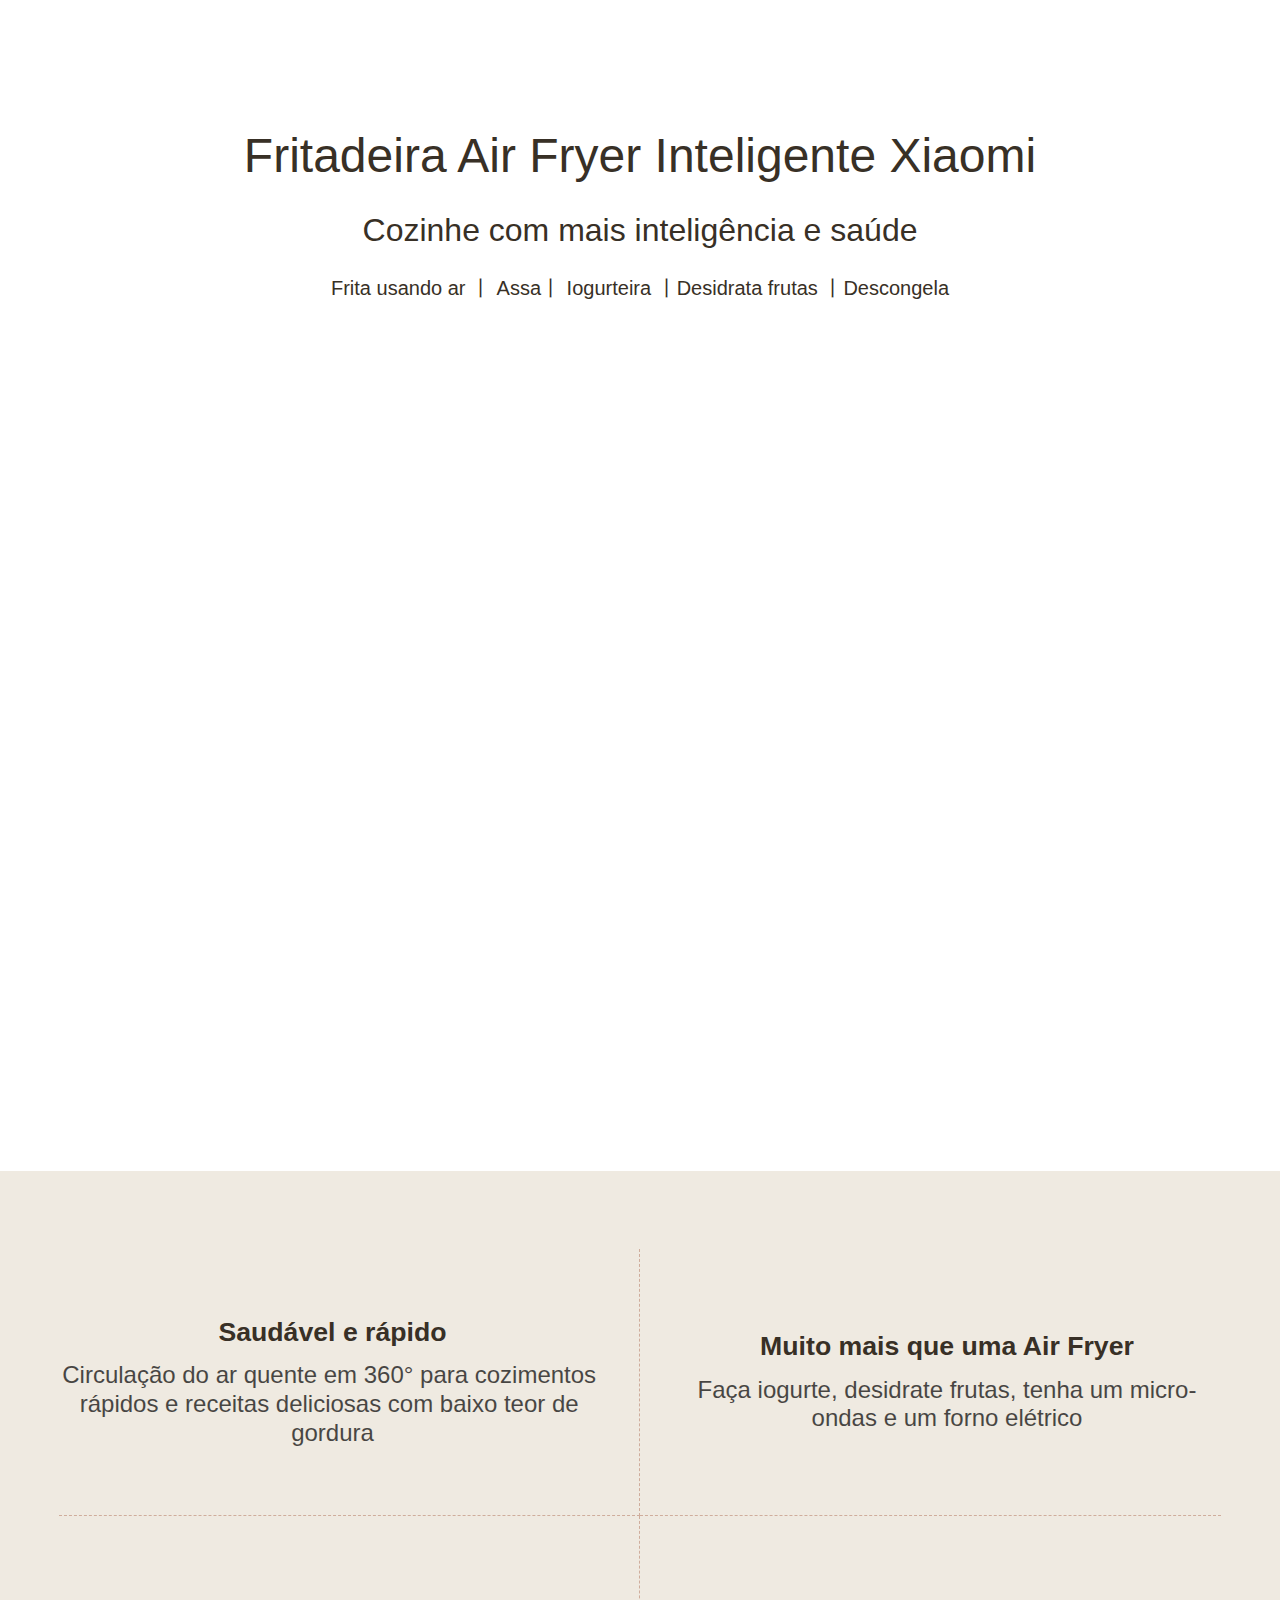
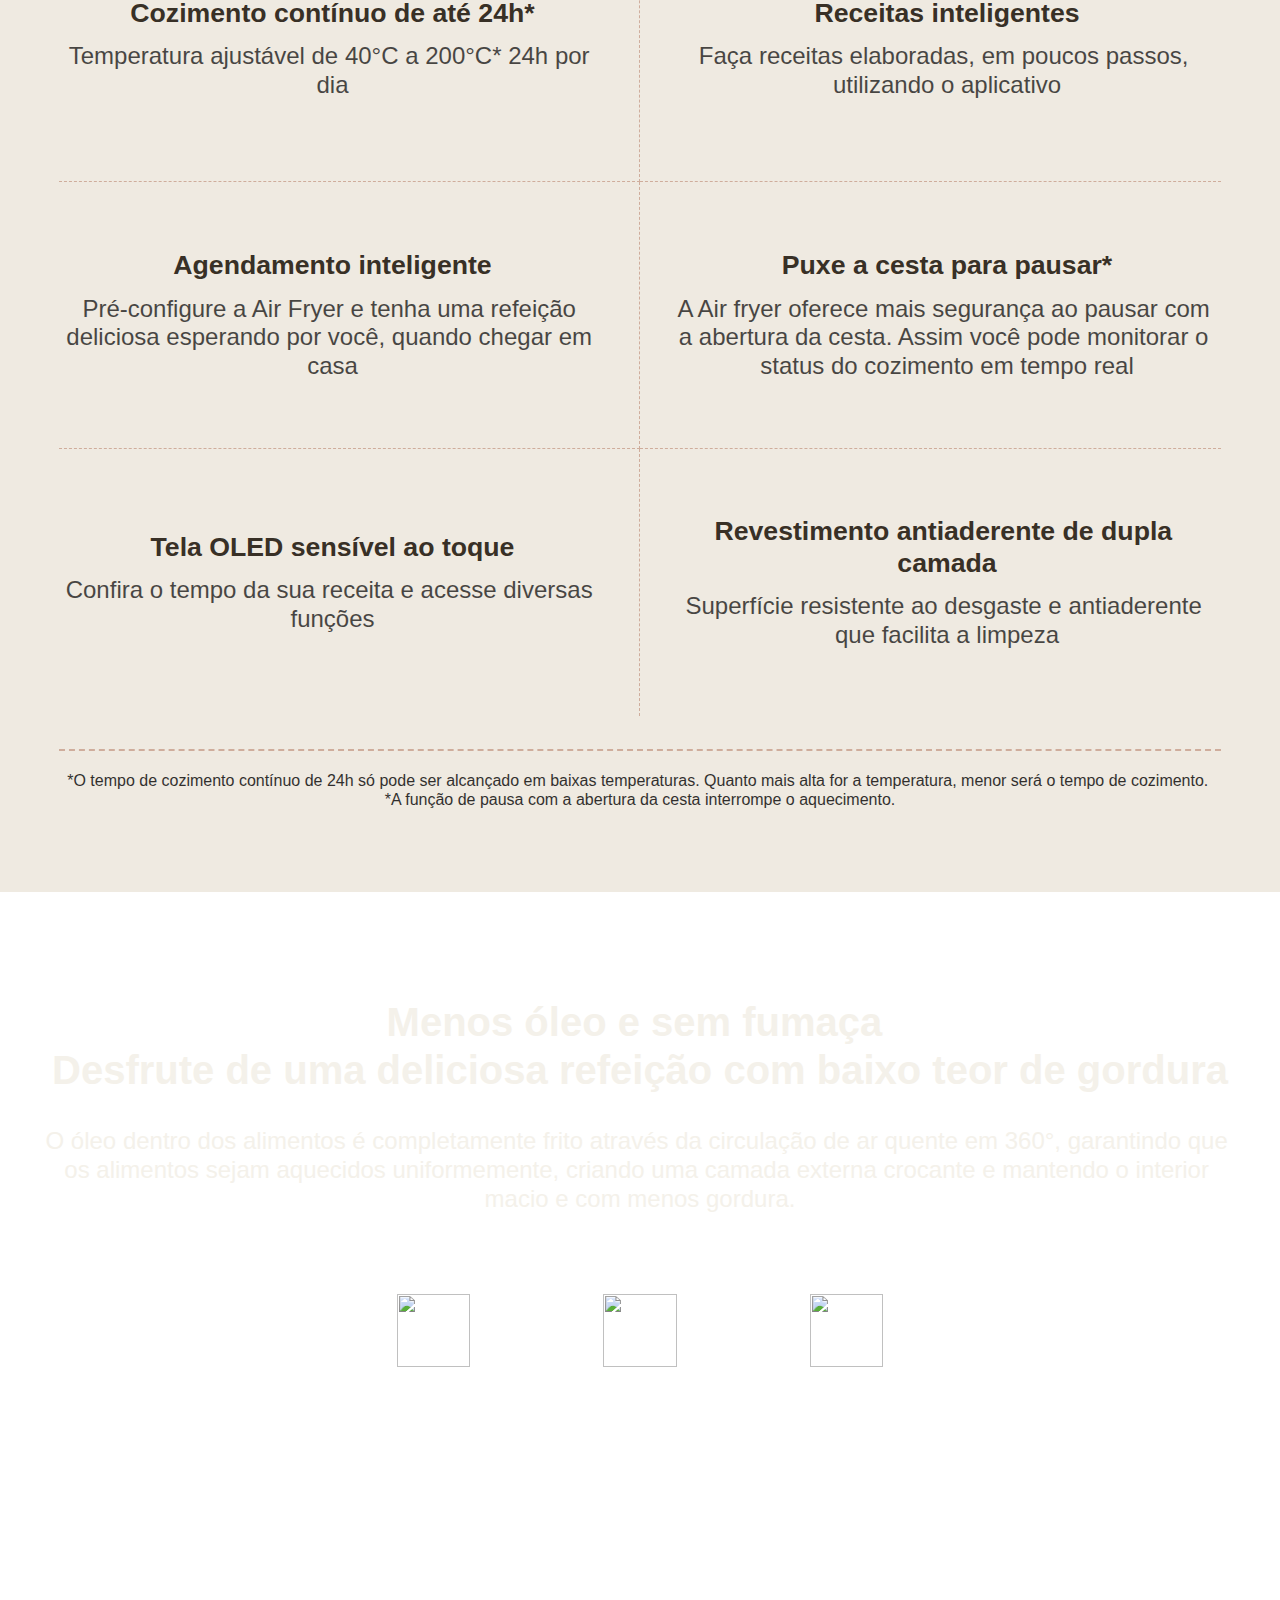
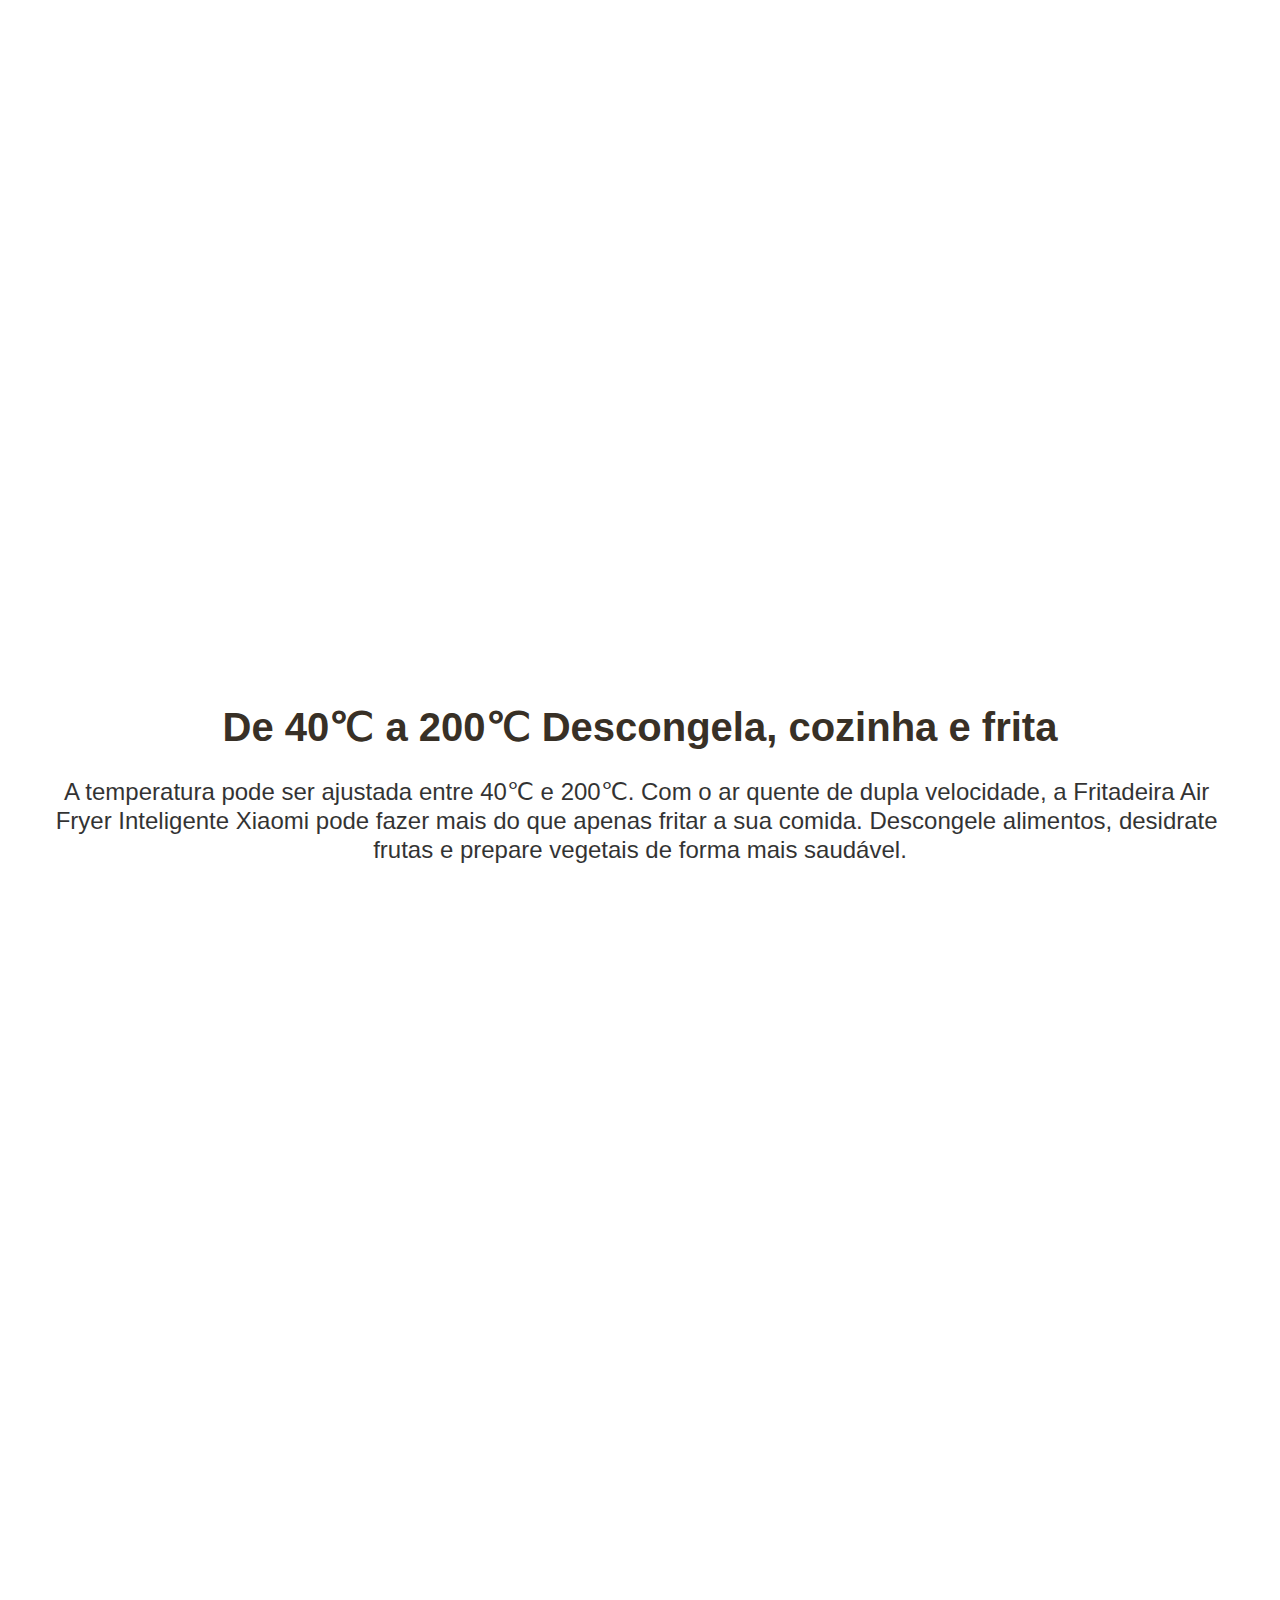
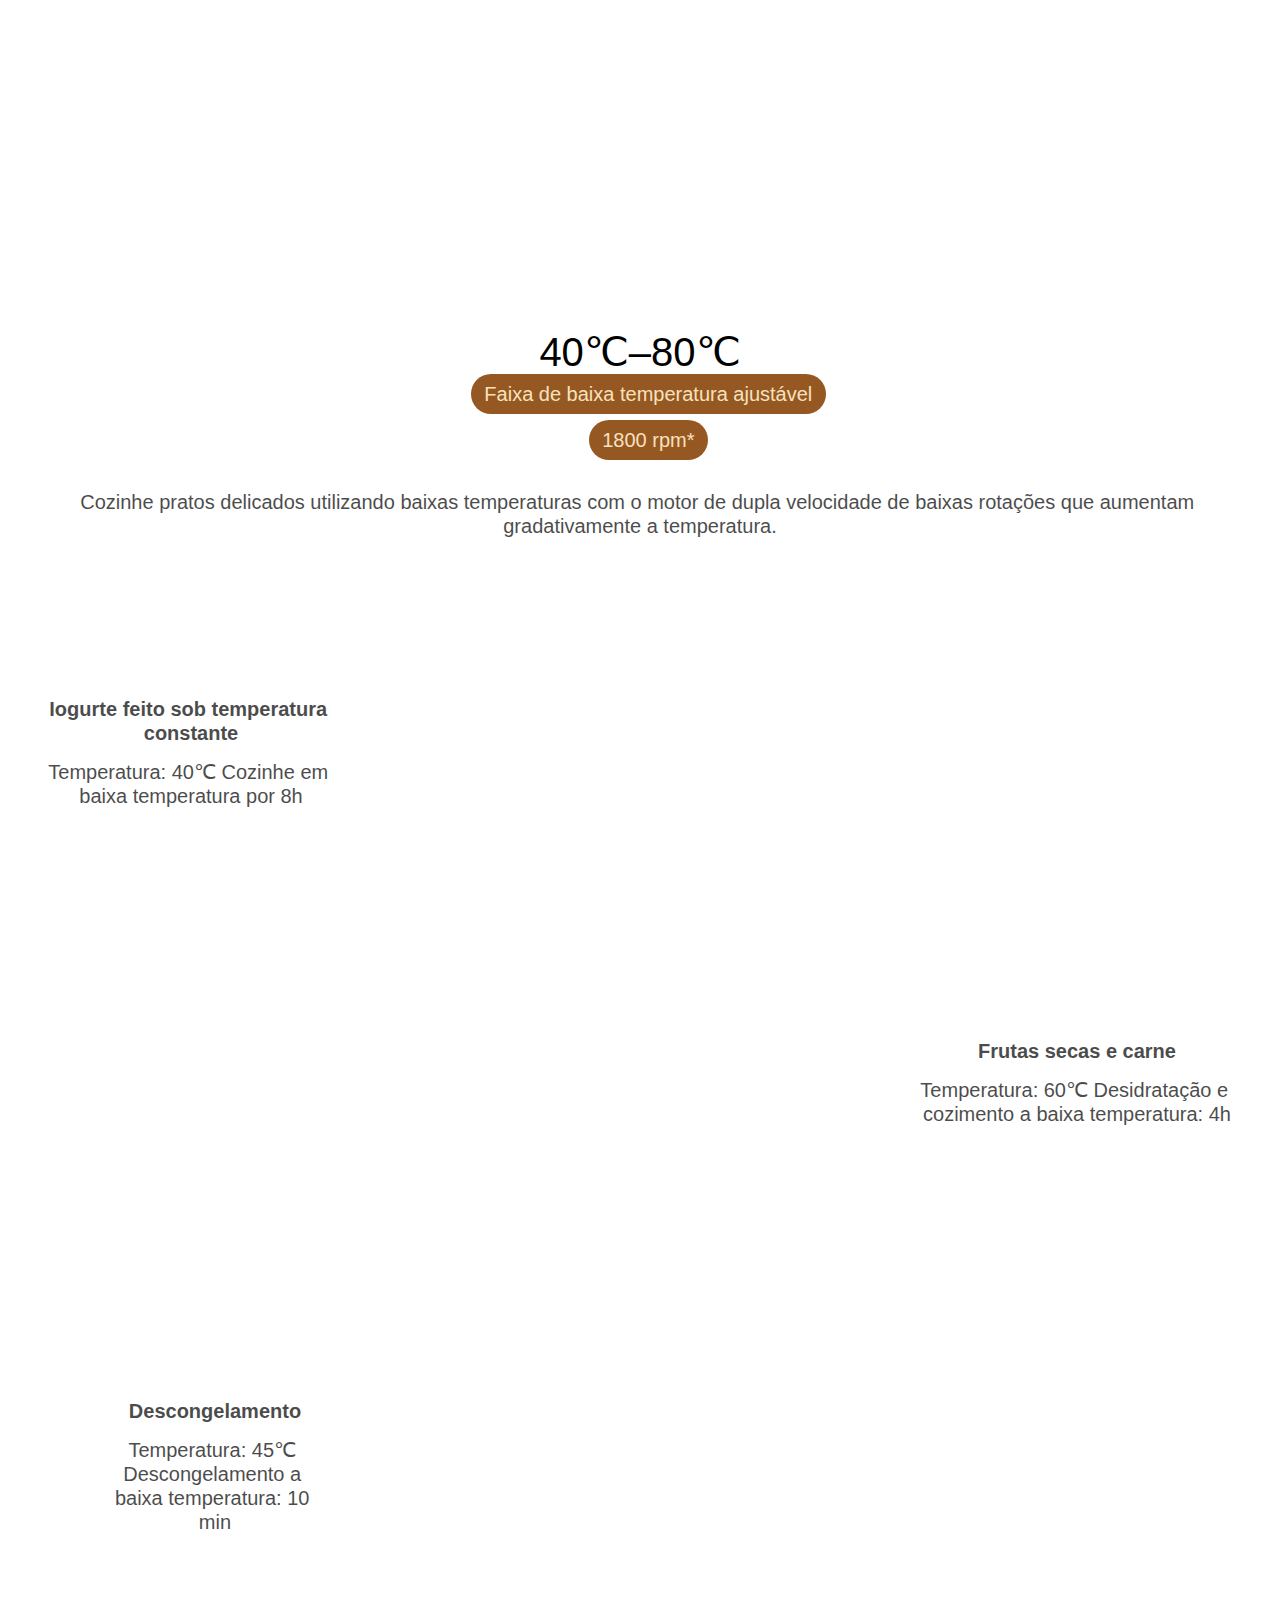
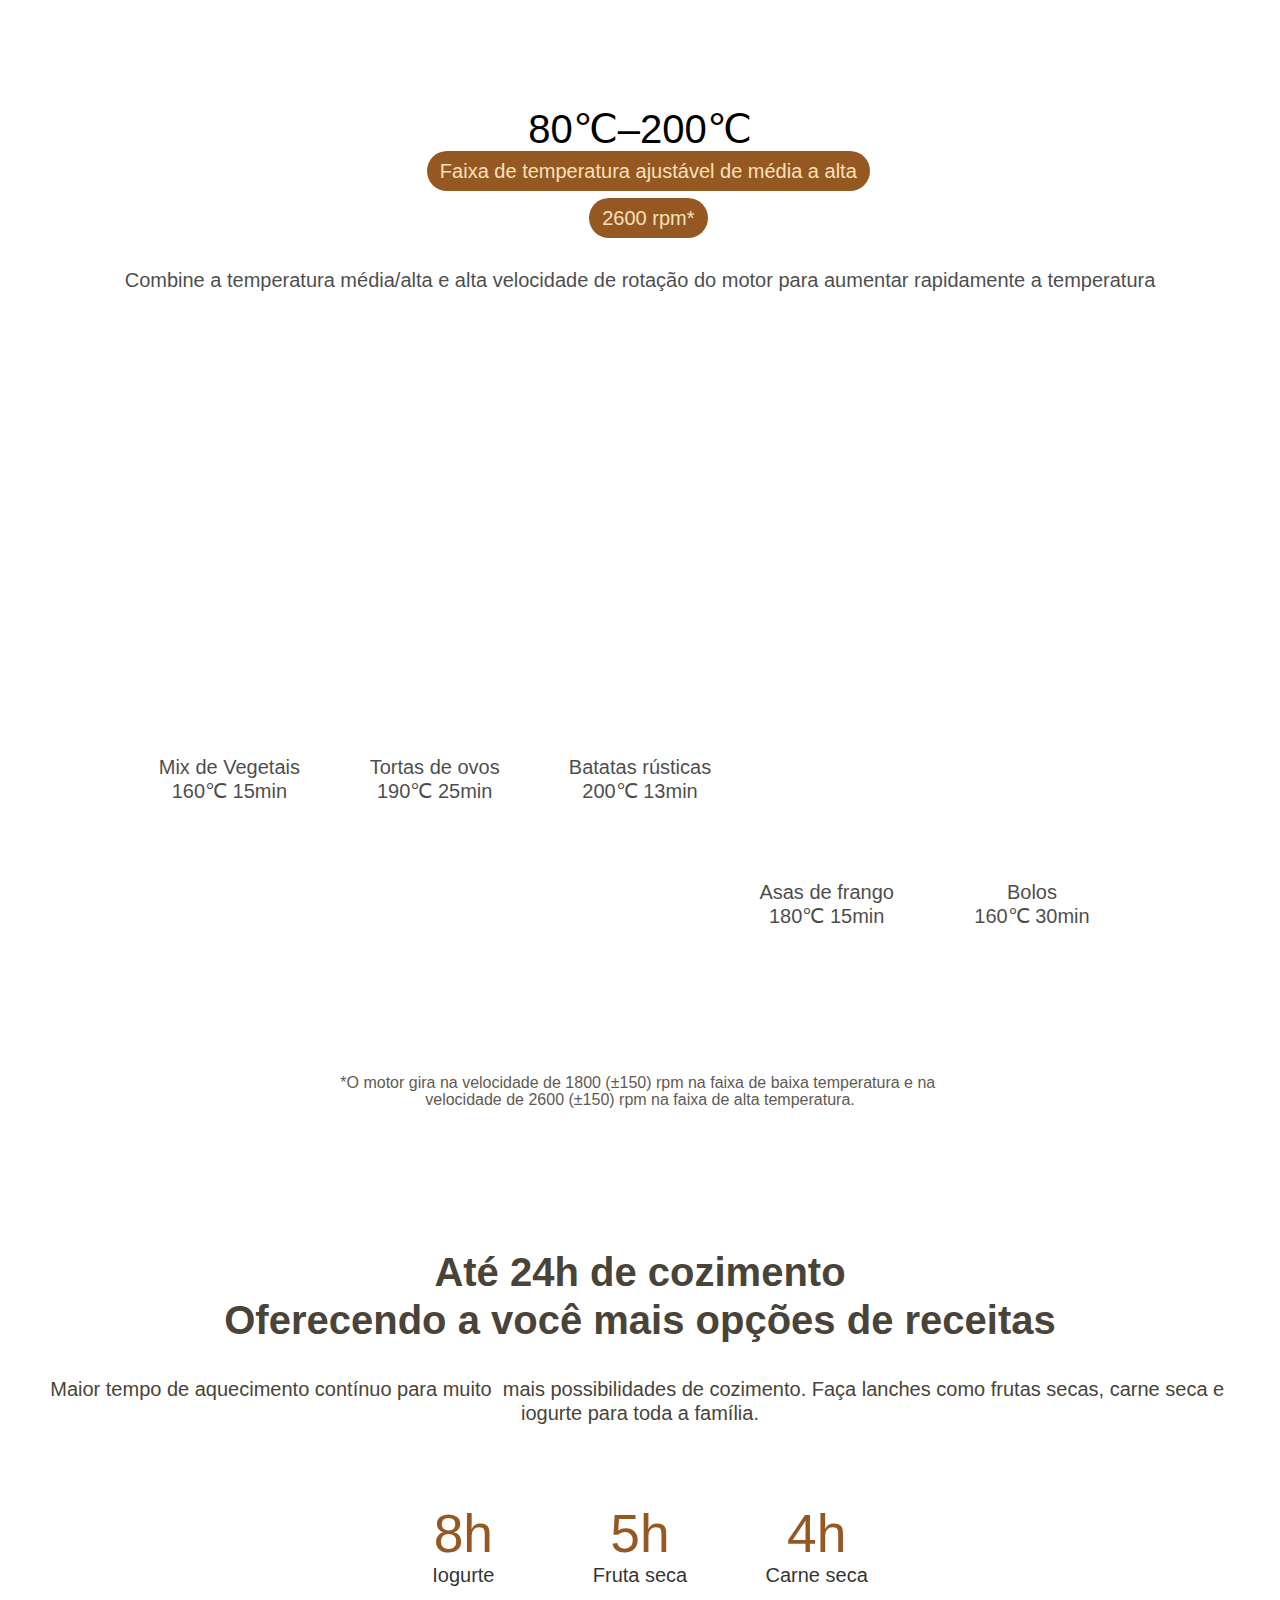
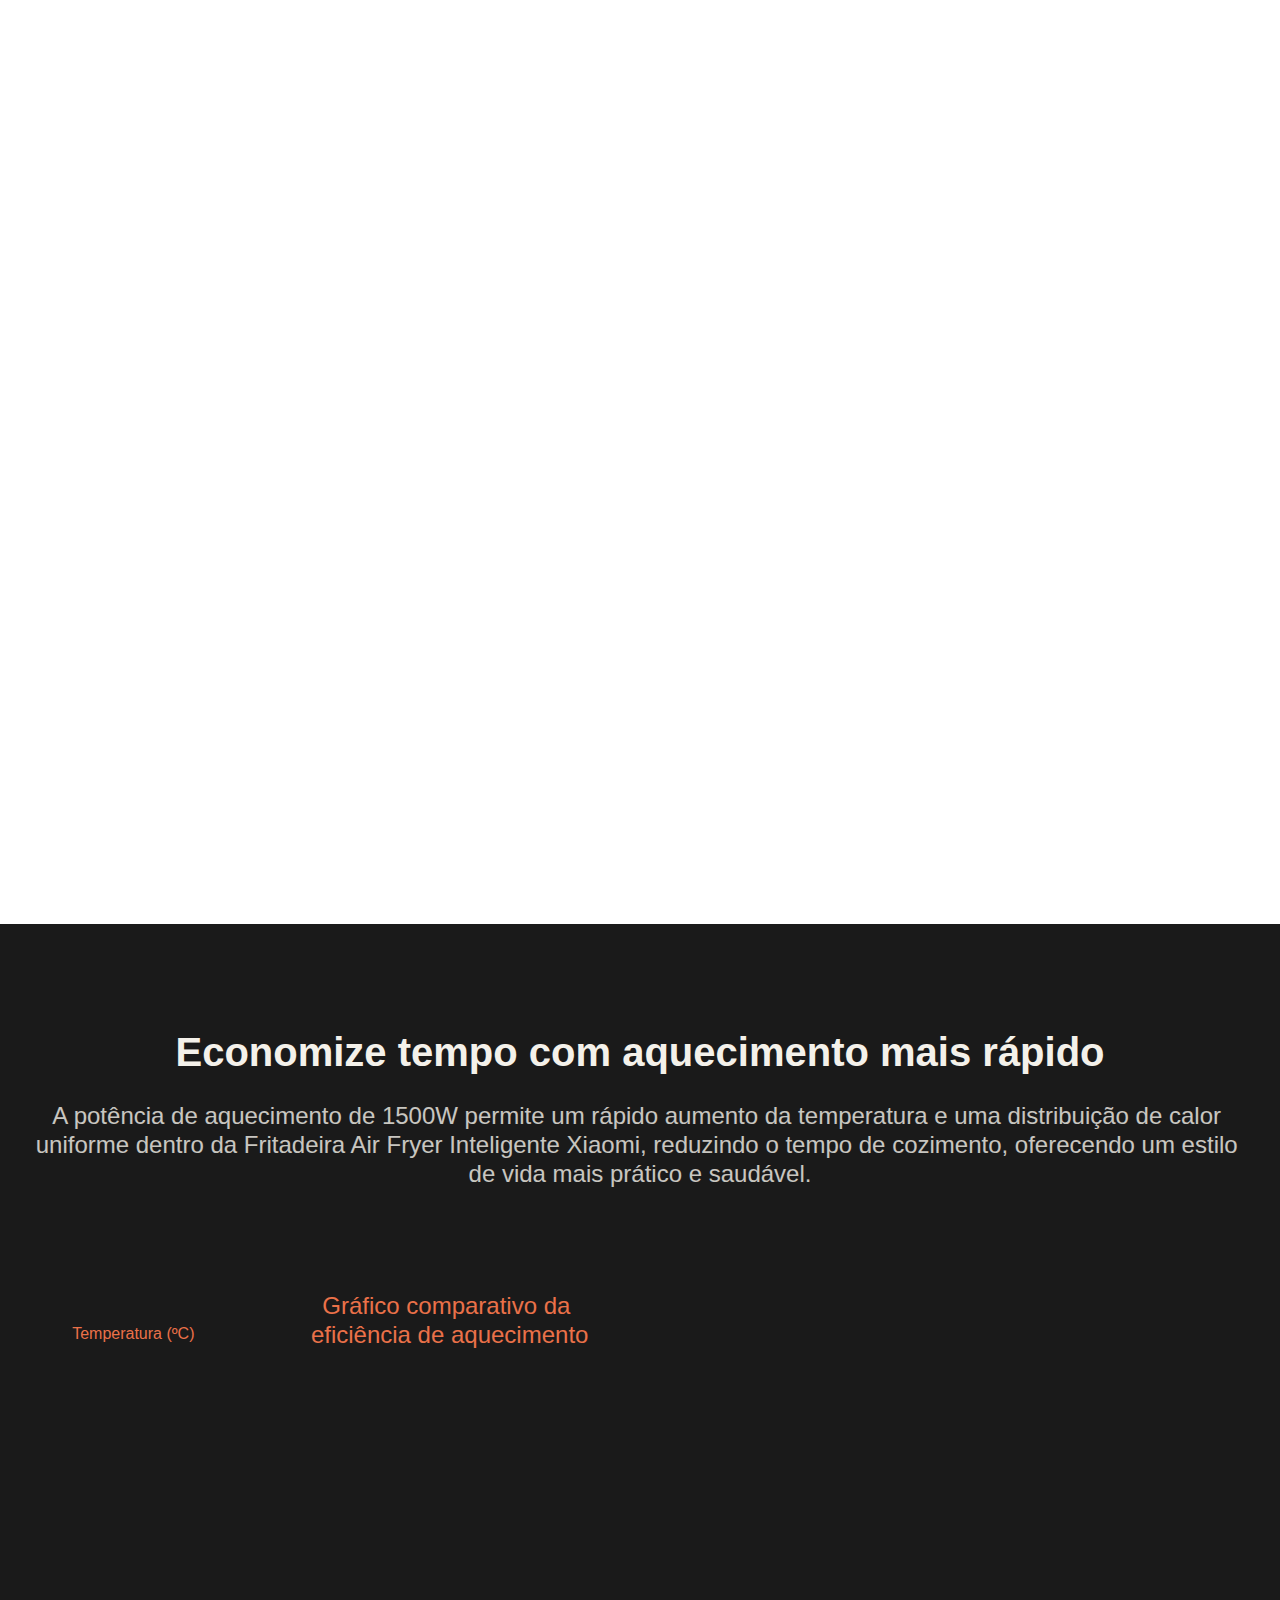
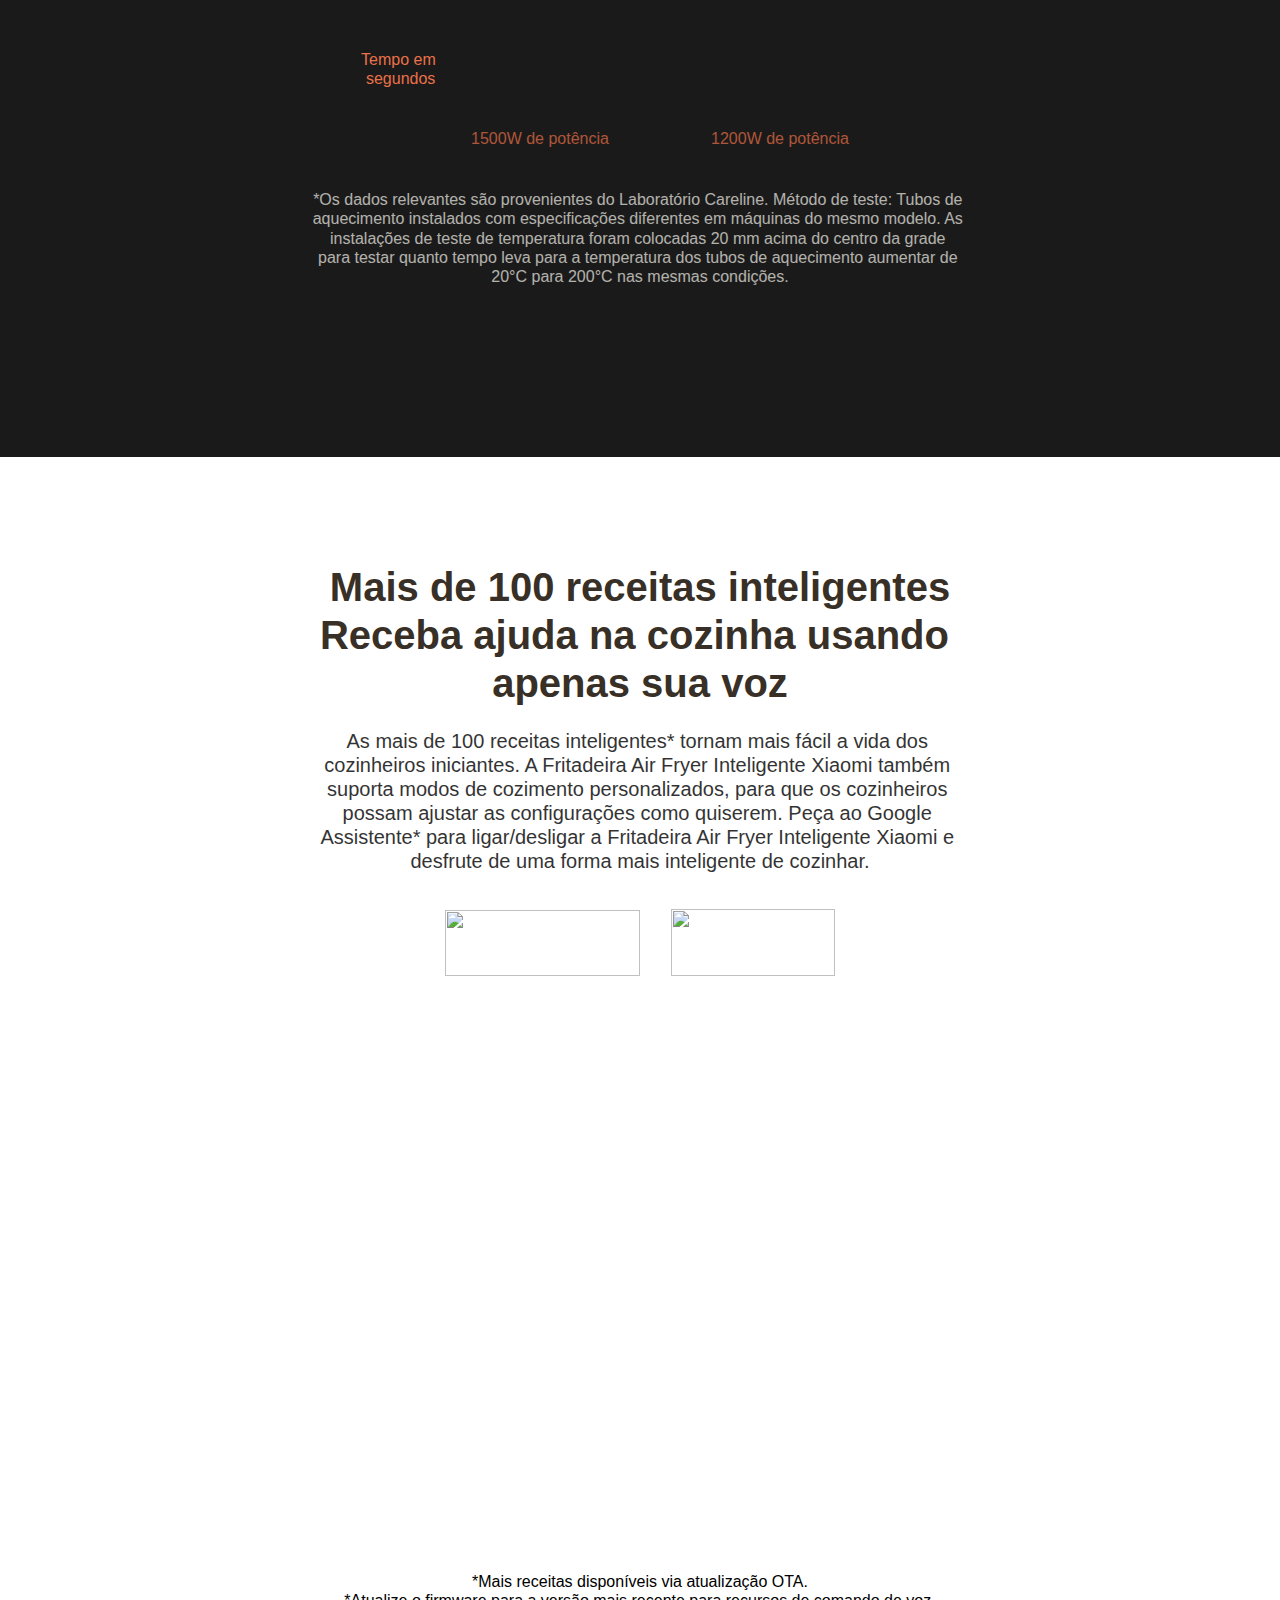
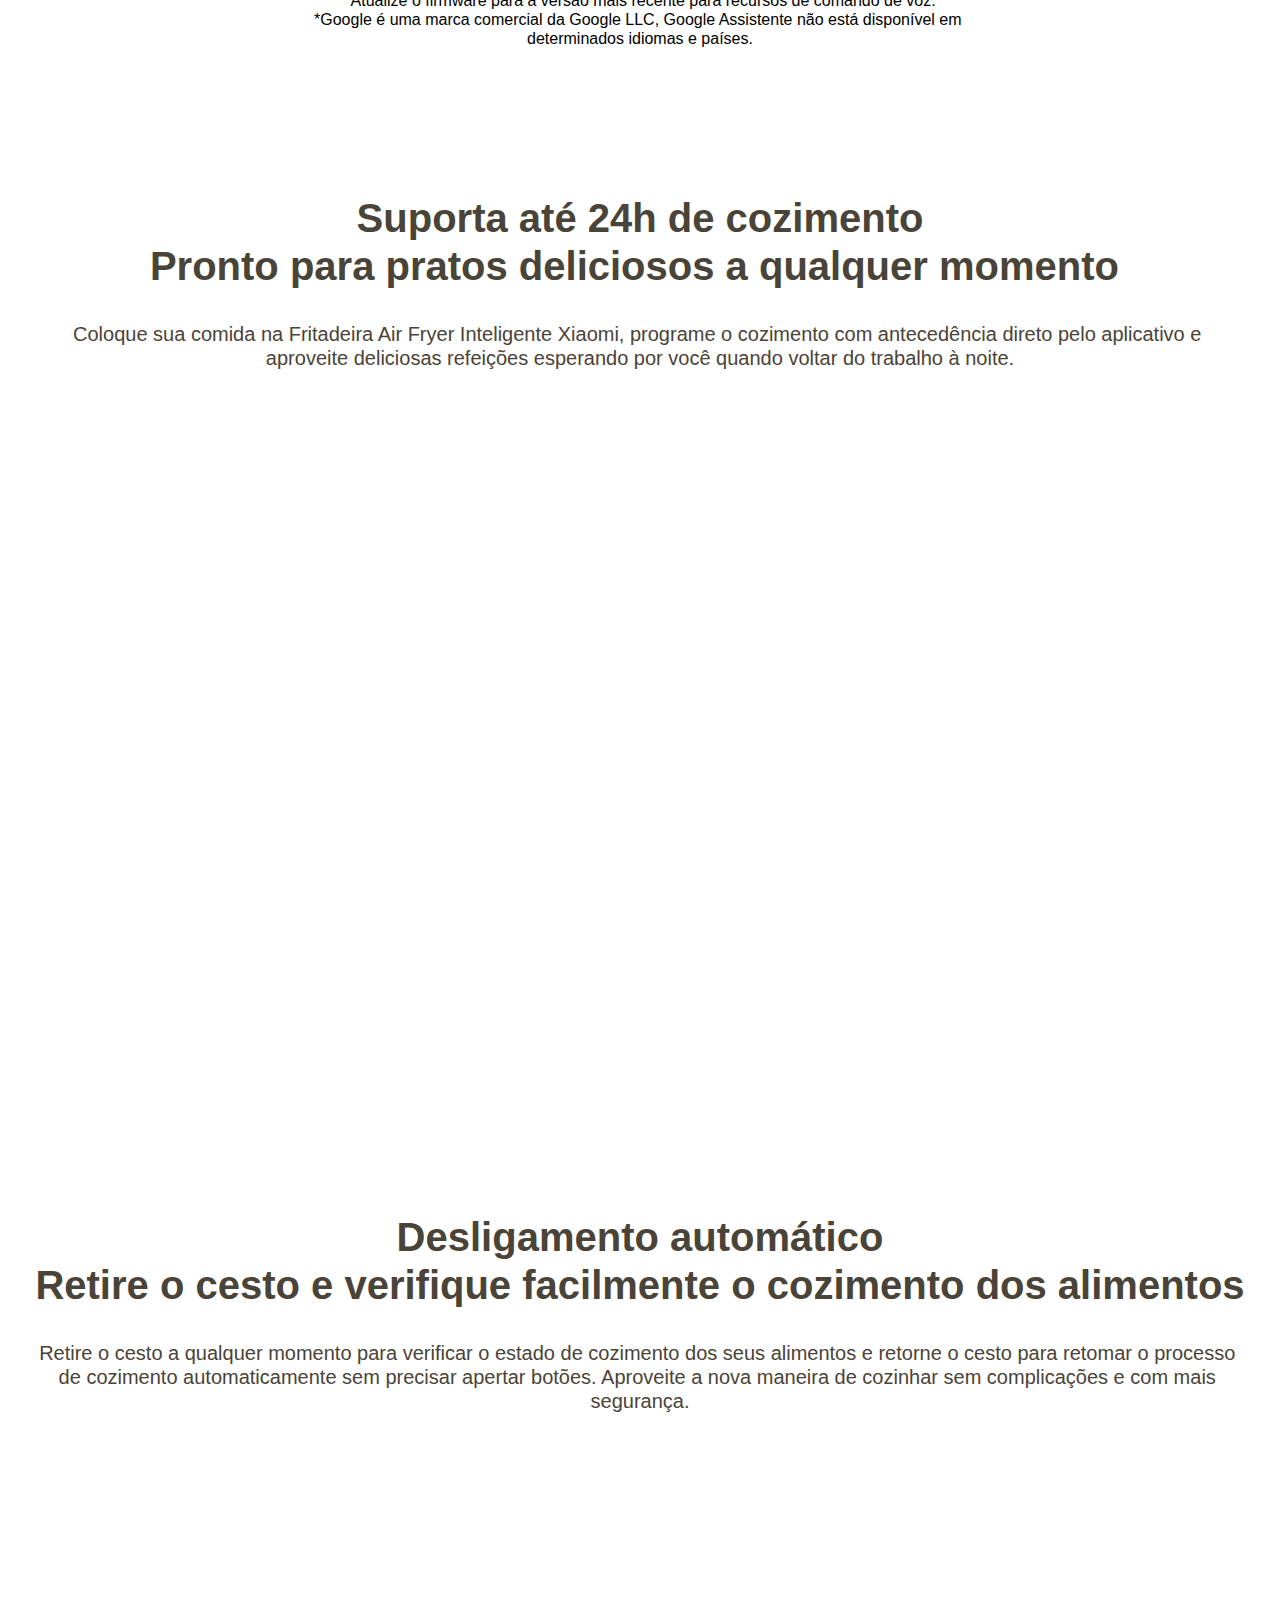
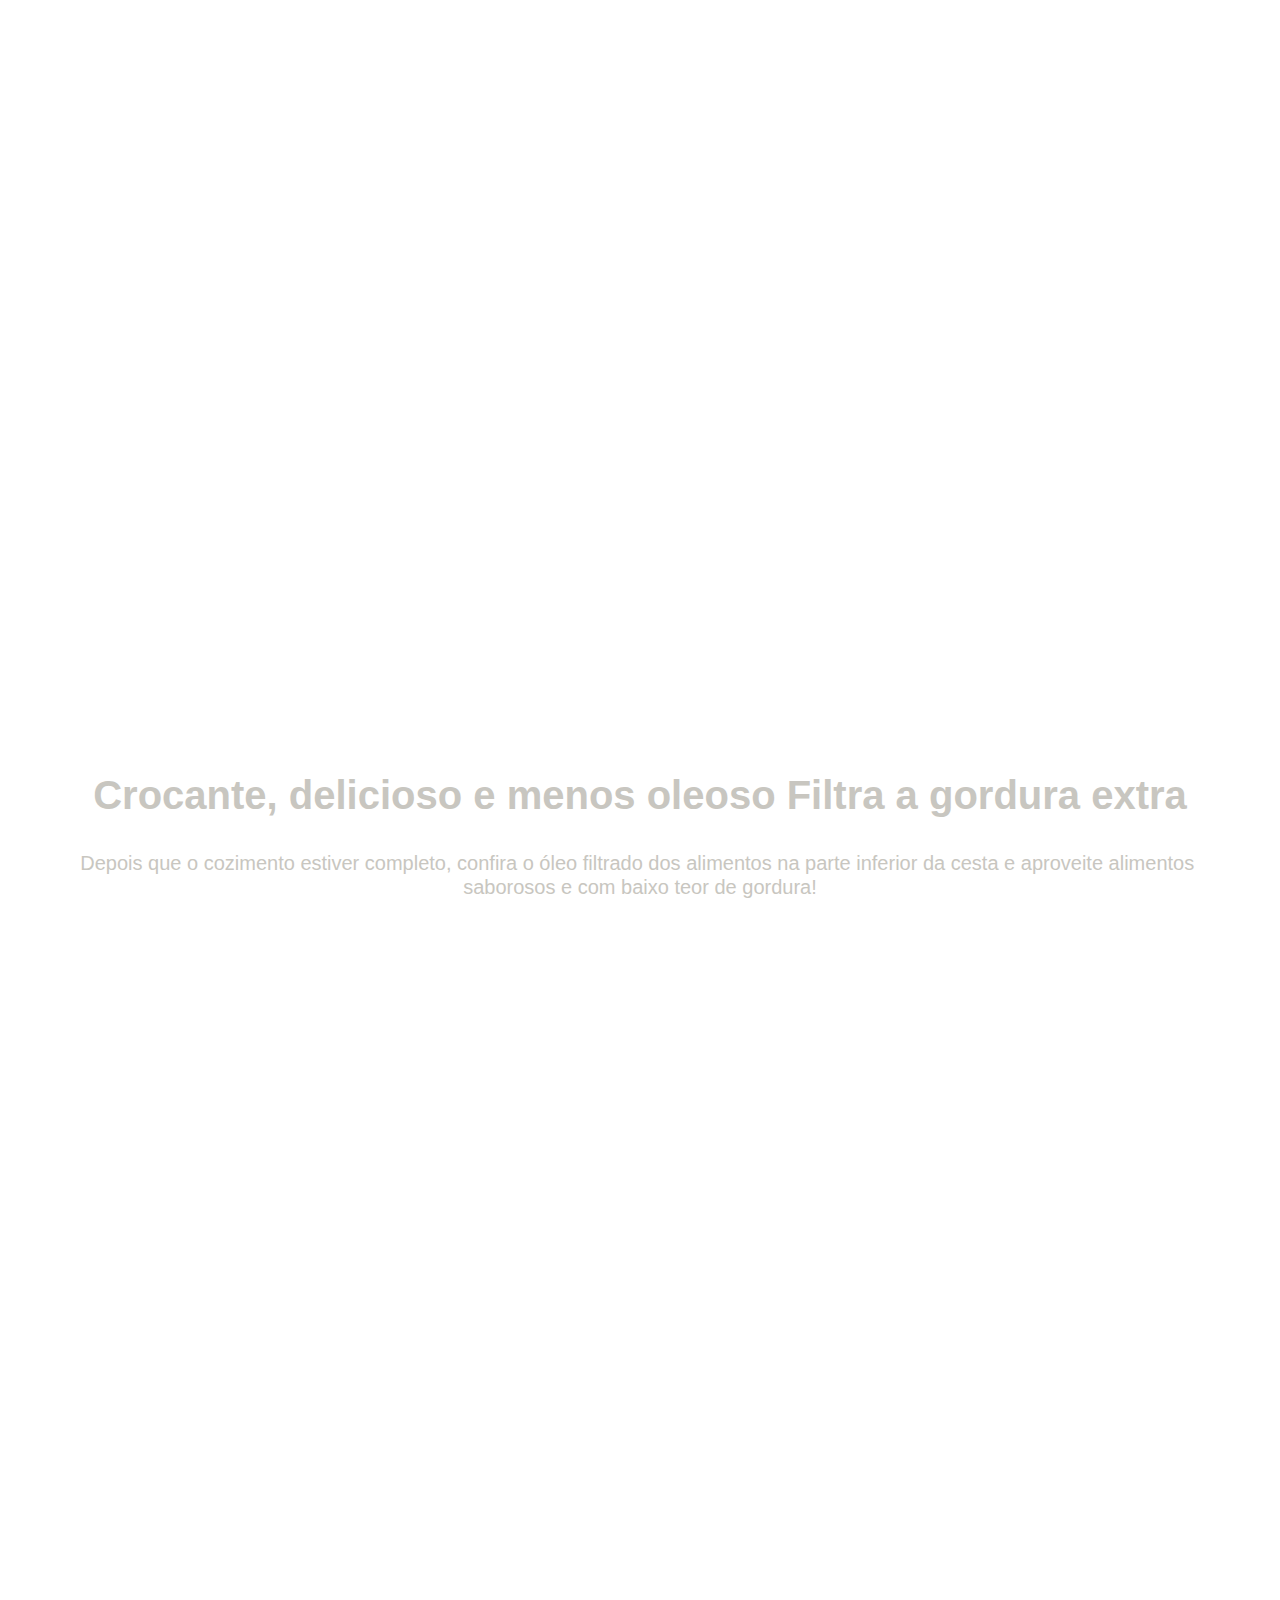
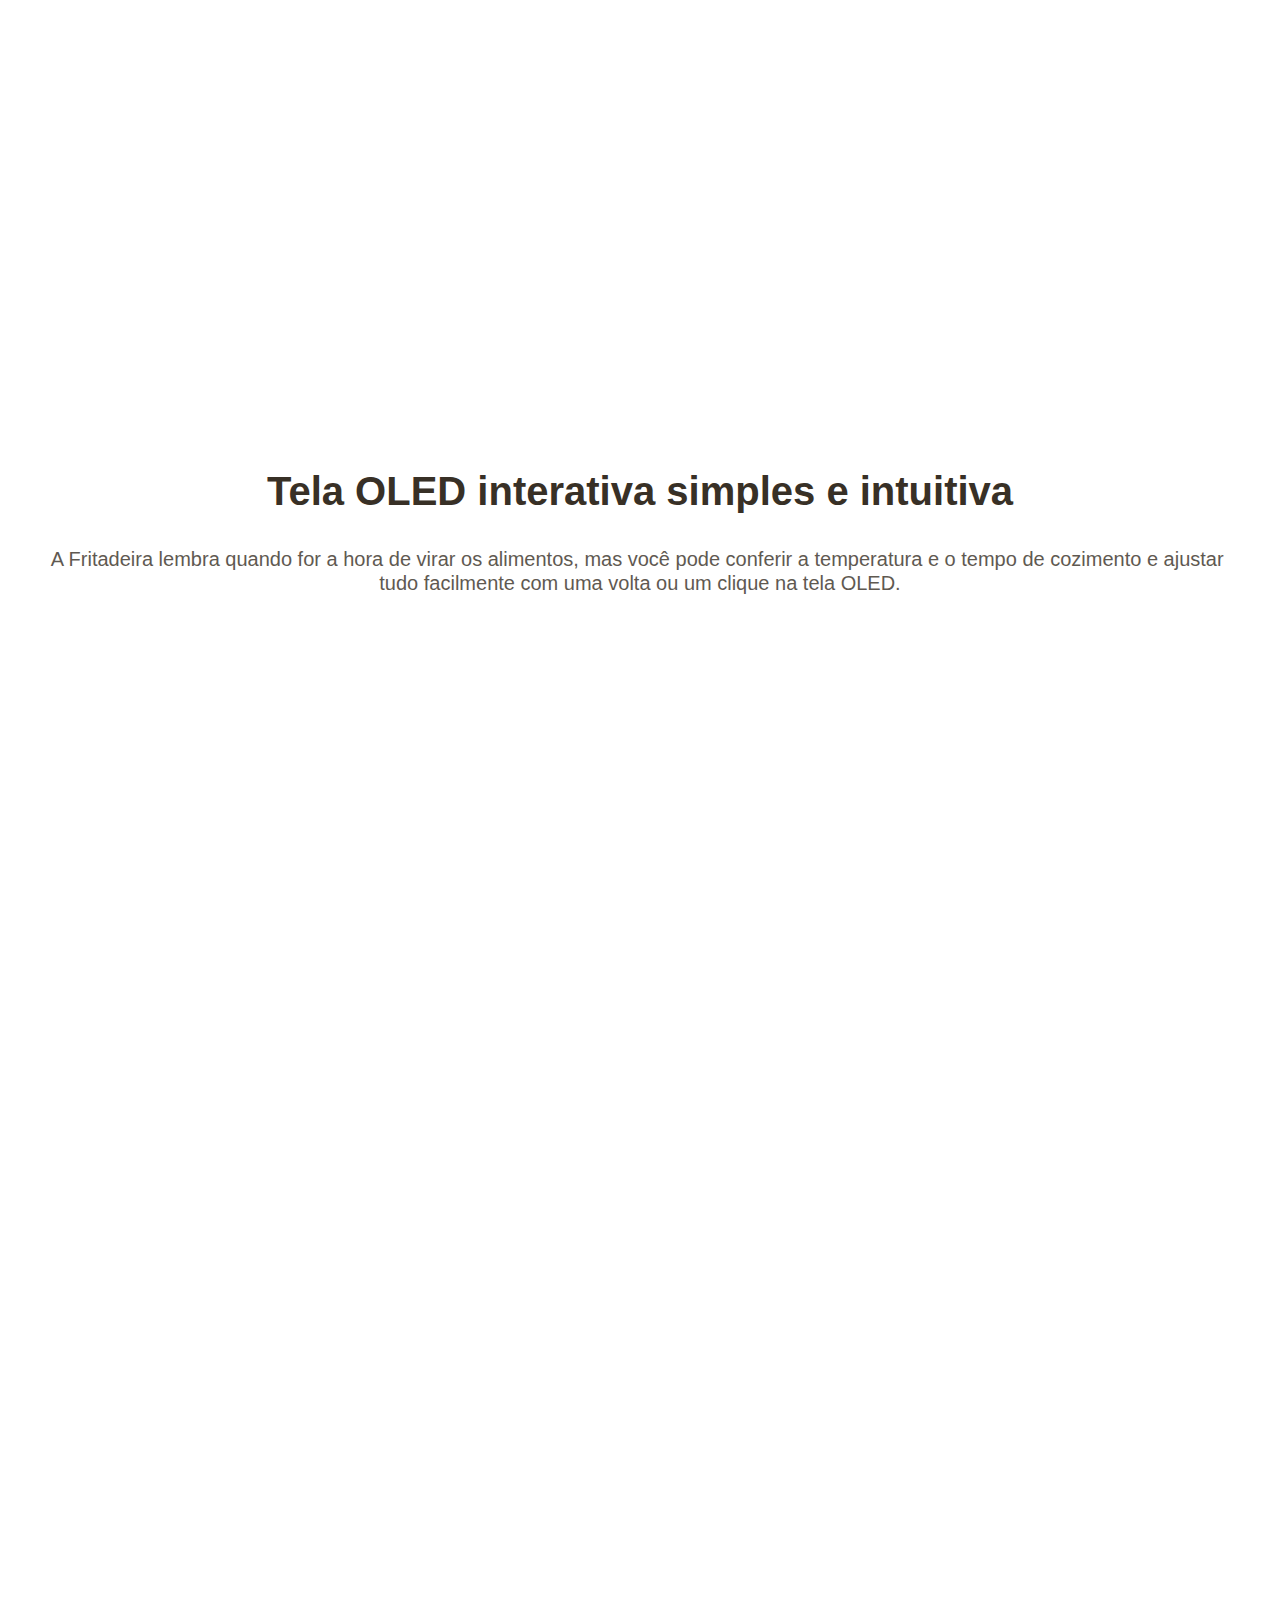
==== commit 2eff4b84: "vs01" ====
--- a/mob/index.html
+++ b/mob/index.html
@@ -21,264 +21,269 @@
 
 <div class="section section-01 lazy" data-type="bg" data-id="onwhrcb5ar" style="background-image: url(//i01.appmifile.com/webfile/globalimg/products/m/mi-smart-air-fryer-3-5l/m-image_01.jpg)">
 <div class="header-title">
-<span data-key="name_1" class="xm-text name f72 f-regular c383026" data-type="text" data-id="vn65wcuub9">Mi Smart Air Fryer 3.5L</span></div>
-<span data-key="slogan_1" class="xm-text sub-title f48 f-medium c383026" data-type="text" data-id="pl4smgm1gg">Healthier cooking with less oil and low-fat</span>
-<span data-key="overview_1" class="xm-text f30 f-light c383026" data-type="text" data-id="vl5rco8n7h">Air frying丨Baking丨Yoghurt丨Dried fruit丨Defrosting</span>
+<span data-key="name_1" class="xm-text name f72 f-regular c383026" data-type="text" data-id="vn65wcuub9">Fritadeira Air Fryer Inteligente Xiaomi</span></div>
+<span data-key="slogan_1" class="xm-text sub-title f48 f-medium c383026" data-type="text" data-id="pl4smgm1gg">Cozinhe com mais inteligência e saúde</span>
+<span data-key="overview_1" class="xm-text f30 f-light c383026" data-type="text" data-id="vl5rco8n7h">Frita usando ar 丨 Assa丨 Iogurteira 丨Desidrata frutas 丨Descongela</span>
 </div>
 
 <div class="section section-02 lazy" data-type="bg" data-id="jqzk8xge3b" >
 <ul class="feature-list">
 <li class="feature-item">
-<span data-key="overview_2" class="xm-text f40 f-bold c383026" data-type="text" data-id="huk0w0wlj8">Healthy and quick</span>
-<span data-key="overview_3" class="xm-text f36 f-light c010000 o7" data-type="text" data-id="no6m64lq7x">360° heated air circulation Delicious food that is low in fat and cooks quickly</span>
-</li>
-
-<li class="feature-item">
-<span data-key="overview_4" class="xm-text f40 f-bold c383026" data-type="text" data-id="0ic8iajcn9">Not just an Air Fryer</span>
-<span data-key="overview_5" class="xm-text f36 f-light c010000 o7" data-type="text" data-id="bid4sfv6y3">Also a yogurt maker, a fruit dryer a microwave oven and an electric oven</span>
-</li>
-
-<li class="feature-item">
-<span data-key="overview_6" class="xm-text f40 f-bold c383026" data-type="text" data-id="1pqpt5lpzn">Continuous cooking up to 24h*</span>
-<span data-key="overview_7" class="xm-text f36 f-light c010000 o7" data-type="text" data-id="ozj77dcpdp">Adjustable temperature 40°C to 200°C* 24h long continuous operating time</span>
-</li>
-
-<li class="feature-item">
-<span data-key="overview_8" class="xm-text f40 f-bold c383026" data-type="text" data-id="o7xwnhps6k">Smart recipes</span>
-<span data-key="overview_9" class="xm-text f36 f-light c010000 o7" data-type="text" data-id="0cdzdb041g">Easy to learn even for beginners Make it easy with smart recipes</span>
-</li>
-
-<li class="feature-item">
-<span data-key="overview_10" class="xm-text f40 f-bold c383026" data-type="text" data-id="u47g94ay5i">Smart scheduling up to 24h</span>
-<span data-key="overview_11" class="xm-text f36 f-light c010000 o7" data-type="text" data-id="eu4r1qz73o">Pre-set the Air Fryer, and have a hot meal waiting for you when you get home</span>
-</li>
-
-<li class="feature-item">
-<span data-key="overview_12" class="xm-text f40 f-bold c383026" data-type="text" data-id="30u4swo41v">Pull out the basket to pause*</span>
-<span data-key="overview_13" class="xm-text f36 f-light c010000 o7" data-type="text" data-id="qn0wu2fe2r">Monitor cooking status in real-time</span>
-</li>
-
-<li class="feature-item">
-<span data-key="overview_14" class="xm-text f40 f-bold c383026" data-type="text" data-id="au8pxzkmdb">OLED touch screen</span>
-<span data-key="overview_15" class="xm-text f36 f-light c010000 o7" data-type="text" data-id="8jprvlnq25">Fun customized screen display</span>
-</li>
-
-<li class="feature-item">
-<span data-key="overview_16" class="xm-text f40 f-bold c383026" data-type="text" data-id="mww763jd66">Double-layer non-stick coating</span>
-<span data-key="overview_17" class="xm-text f36 f-light c010000 o7" data-type="text" data-id="ltkm9nwna5">Wear-resistant and non-stick surface, making cleaning easier</span>
-</li>
-</ul>
-
-<span data-key="overview_18" class="xm-text f24 f-thin c010000 o8" data-type="text" data-id="yrzjgakr0a">*24h continuous cooking time can only be achieved at low temperatures. The higher
-the temperature gets, the shorter the cooking time becomes. *This function indicates that when the basket is pulled out, the heating pipe will be powered off and heating will be stopped.</span>
+<span data-key="overview_2" class="xm-text f40 f-bold c383026" data-type="text" data-id="huk0w0wlj8">Saudável e rápido</span>
+<span data-key="overview_3" class="xm-text f36 f-light c010000 o7" data-type="text" data-id="no6m64lq7x">Circulação do ar quente em 360° para cozimentos rápidos e receitas deliciosas com baixo teor de gordura</span>
+</li>
+
+<li class="feature-item">
+<span data-key="overview_4" class="xm-text f40 f-bold c383026" data-type="text" data-id="0ic8iajcn9">Muito mais que uma Air Fryer</span>
+<span data-key="overview_5" class="xm-text f36 f-light c010000 o7" data-type="text" data-id="bid4sfv6y3">Faça iogurte, desidrate frutas, tenha um micro-ondas e um forno elétrico</span>
+</li>
+
+<li class="feature-item">
+<span data-key="overview_6" class="xm-text f40 f-bold c383026" data-type="text" data-id="1pqpt5lpzn">Cozimento contínuo de até 24h*</span>
+<span data-key="overview_7" class="xm-text f36 f-light c010000 o7" data-type="text" data-id="ozj77dcpdp">Temperatura ajustável de 40°C a 200°C* 24h por dia</span>
+</li>
+
+<li class="feature-item">
+<span data-key="overview_8" class="xm-text f40 f-bold c383026" data-type="text" data-id="o7xwnhps6k">Receitas inteligentes</span>
+<span data-key="overview_9" class="xm-text f36 f-light c010000 o7" data-type="text" data-id="0cdzdb041g">Faça receitas elaboradas, em poucos passos, utilizando o aplicativo</span>
+</li>
+
+<li class="feature-item">
+<span data-key="overview_10" class="xm-text f40 f-bold c383026" data-type="text" data-id="u47g94ay5i">Agendamento inteligente</span>
+<span data-key="overview_11" class="xm-text f36 f-light c010000 o7" data-type="text" data-id="eu4r1qz73o">Pré-configure a Air Fryer e tenha uma refeição deliciosa esperando por você, quando chegar em casa</span>
+</li>
+
+<li class="feature-item">
+<span data-key="overview_12" class="xm-text f40 f-bold c383026" data-type="text" data-id="30u4swo41v">Puxe a cesta para pausar*</span>
+<span data-key="overview_13" class="xm-text f36 f-light c010000 o7" data-type="text" data-id="qn0wu2fe2r">A Air fryer oferece mais segurança ao pausar com a abertura da cesta. Assim você pode monitorar o status do cozimento em tempo real</span>
+</li>
+
+<li class="feature-item">
+<span data-key="overview_14" class="xm-text f40 f-bold c383026" data-type="text" data-id="au8pxzkmdb">Tela OLED sensível ao toque</span>
+<span data-key="overview_15" class="xm-text f36 f-light c010000 o7" data-type="text" data-id="8jprvlnq25">Confira o tempo da sua receita e acesse diversas funções</span>
+</li>
+
+<li class="feature-item">
+<span data-key="overview_16" class="xm-text f40 f-bold c383026" data-type="text" data-id="mww763jd66">Revestimento antiaderente de dupla camada</span>
+<span data-key="overview_17" class="xm-text f36 f-light c010000 o7" data-type="text" data-id="ltkm9nwna5">Superfície resistente ao desgaste e antiaderente que facilita a limpeza</span>
+</li>
+</ul>
+
+<span data-key="overview_18" class="xm-text f24 f-thin c010000 o8" data-type="text" data-id="yrzjgakr0a">*O tempo de cozimento contínuo de 24h só pode ser alcançado em baixas temperaturas. Quanto mais alta for a temperatura, menor será o tempo de cozimento. *A função de pausa com a abertura da cesta interrompe o aquecimento.</span>
 </div>
 
 <div class="section section-03 lazy" data-type="bg" data-id="j1zutuojvt" style="background-image: url(//i01.appmifile.com/webfile/globalimg/products/m/mi-smart-air-fryer-3-5l/m-image_04.jpg)">
-<span data-key="overview_19" class="xm-text f60 f-bold cf4f1ea" data-type="text" data-id="60952govf4">Less oil and smoke-free Enjoy delicious low-fat food</span>
-<span data-key="overview_20" class="xm-text f36 f-light cf4f1ea" data-type="text" data-id="mshyb829bm">The oil inside the food is thoroughly fried through the 360° heated air circulation, providing delicious food with less grease and fat. High-speed circulation of the heat current ensures that the food is heated evenly, creating a crispy outer layer while keeping the inside soft.</span>
+<span data-key="overview_19" class="xm-text f60 f-bold cf4f1ea" data-type="text" data-id="60952govf4">Menos óleo e sem fumaça 
+Desfrute de uma deliciosa refeição com baixo teor de gordura</span>
+<span data-key="overview_20" class="xm-text f36 f-light cf4f1ea" data-type="text" data-id="mshyb829bm">O óleo dentro dos alimentos é completamente frito através da circulação de ar quente em 360°, garantindo que os alimentos sejam aquecidos uniformemente, criando uma camada externa crocante e mantendo o interior macio e com menos gordura.</span>
 <ul class="icon-list">
 
 <li class="icon-item">
 <img alt="" class="xm-img image lazy" data-id="geytrf3a5w" src="//i01.appmifile.com/webfile/globalimg/products/m/mi-smart-air-fryer-3-5l/icon_03.png" />
-<span data-key="overview_21" class="xm-text f30 f-light cffffff o7" data-type="text" data-id="d2dm545wxp">Heated air circulation</span>
+<span data-key="overview_21" class="xm-text f30 f-light cffffff o7" data-type="text" data-id="d2dm545wxp">Circulação de ar quente</span>
 </li>
 
 <li class="icon-item">
 <img alt="" class="xm-img image lazy" data-id="0lduc4p4kk" src="//i01.appmifile.com/webfile/globalimg/products/m/mi-smart-air-fryer-3-5l/icon_05.png" />
-<span data-key="overview_22" class="xm-text f30 f-light cffffff o7" data-type="text" data-id="uezvmrdcsq">Even heating</span>
+<span data-key="overview_22" class="xm-text f30 f-light cffffff o7" data-type="text" data-id="uezvmrdcsq">Aquecimento rápido e uniforme</span>
 </li>
 
 <li class="icon-item">
 <img alt="" class="xm-img image lazy" data-id="dyp79kz1v3" src="//i01.appmifile.com/webfile/globalimg/products/m/mi-smart-air-fryer-3-5l/icon_07.png" />
-<span data-key="overview_23" class="xm-text f30 f-light cffffff o7" data-type="text" data-id="ocos5f9qxn">Low fat with less oil</span>
+<span data-key="overview_23" class="xm-text f30 f-light cffffff o7" data-type="text" data-id="ocos5f9qxn">Baixo teor de gordura com menos óleo</span>
 </li>
 </ul>
 </div>
 
 <div class="section section-04 lazy" data-type="bg" data-id="cgkcw9ndlb" style="background-image: url(//i01.appmifile.com/webfile/globalimg/products/m/mi-smart-air-fryer-3-5l/m-image_05.jpg)">
-<span data-key="overview_24" class="xm-text f60 f-bold c383026" data-type="text" data-id="xzcf88s6pf">From 40℃ to 200℃ Fry, defrost and ferment</span>
-<span data-key="overview_25" class="xm-text f36 f-light c000000 o8" data-type="text" data-id="n51ct6qnuy">The temperature can be adjusted between 40℃ to 200℃. With the configuration of the dual-speed fan, the Mi Smart Air Fryer can do more than just fry your food. It can also defrost your frozen goods, dry fruits, and ferment vegetables.</span>
+<span data-key="overview_24" class="xm-text f60 f-bold c383026" data-type="text" data-id="xzcf88s6pf">De 40℃ a 200℃ Descongela, cozinha e frita</span>
+<span data-key="overview_25" class="xm-text f36 f-light c000000 o8" data-type="text" data-id="n51ct6qnuy">A temperatura pode ser ajustada entre 40℃ e 200℃. Com o ar quente de dupla velocidade, a Fritadeira Air Fryer Inteligente Xiaomi pode fazer mais do que apenas fritar a sua comida. Descongele alimentos, desidrate frutas e prepare vegetais de forma mais saudável.</span>
 </div>
 
 <div class="section section-05 lazy" data-type="bg" data-id="lnz5c2i52i" style="background-image: url(//i01.appmifile.com/webfile/globalimg/products/m/mi-smart-air-fryer-3-5l/img-new_12.jpg)">
 <div class="special-title">
 <span data-key="overview_26" class="xm-text f60 f-medium c000000" data-type="text" data-id="xnw24tlr44">40℃–80℃</span>
-<span data-key="overview_27" class="xm-text circle-text" data-type="text" data-id="kin4mb8cay">Adjustable low-temperature range</span>
+<span data-key="overview_27" class="xm-text circle-text" data-type="text" data-id="kin4mb8cay">Faixa de baixa temperatura ajustável</span>
 <span data-key="overview_28" class="xm-text circle-text" data-type="text" data-id="hjid5ztsw6">1800 rpm*</span></div>
-<span data-key="overview_29" class="xm-text f30 f-light c000000 o7 sub-title-1" data-type="text" data-id="yb9iyuh89x">Low temperatures are automatically paired with the low rotating speed of the dual-speed motor for slow temperature increase.</span>
+<span data-key="overview_29" class="xm-text f30 f-light c000000 o7 sub-title-1" data-type="text" data-id="yb9iyuh89x">Cozinhe pratos delicados utilizando baixas temperaturas com o motor de dupla velocidade de baixas rotações que aumentam gradativamente a temperatura.</span>
 
 <div class="foot-text-1">
-<span data-key="overview_30" class="xm-text f30 f-bold c000000 o7" data-type="text" data-id="28h16tdqxh">Yogurt made under constant temperature</span>
-<span data-key="overview_31" class="xm-text f30 f-light c000000 o7" data-type="text" data-id="nzlh1fyf9a">Temperature: 40℃ Low temperature fermentation: 8h</span>
+<span data-key="overview_30" class="xm-text f30 f-bold c000000 o7" data-type="text" data-id="28h16tdqxh">Iogurte feito sob temperatura constante</span>
+<span data-key="overview_31" class="xm-text f30 f-light c000000 o7" data-type="text" data-id="nzlh1fyf9a">Temperatura: 40℃ Cozinhe em baixa temperatura por 8h</span>
 </div>
 
 <div class="foot-text-2">
-<span data-key="overview_32" class="xm-text f30 f-bold c000000 o7" data-type="text" data-id="v6bjgsppjs">Dried fruit and meat</span>
-<span data-key="overview_33" class="xm-text f30 f-light c000000 o7" data-type="text" data-id="suvmr31g7a">Temperature: 60℃ Low temperature dehydration and baking: 4h</span>
+<span data-key="overview_32" class="xm-text f30 f-bold c000000 o7" data-type="text" data-id="v6bjgsppjs">Frutas secas e carne</span>
+<span data-key="overview_33" class="xm-text f30 f-light c000000 o7" data-type="text" data-id="suvmr31g7a">Temperatura: 60℃ Desidratação e cozimento a baixa temperatura: 4h</span>
 </div>
 
 <div class="foot-text-3">
-<span data-key="overview_34" class="xm-text f30 f-bold c000000 o7" data-type="text" data-id="3zas1h9guz">Defrosting</span>
-<span data-key="overview_35" class="xm-text f30 f-light c000000 o7" data-type="text" data-id="jnsk20p9rb">Temperature: 45℃ Low temperature defrosting: 10 min</span></div>
+<span data-key="overview_34" class="xm-text f30 f-bold c000000 o7" data-type="text" data-id="3zas1h9guz">Descongelamento</span>
+<span data-key="overview_35" class="xm-text f30 f-light c000000 o7" data-type="text" data-id="jnsk20p9rb">Temperatura: 45℃ Descongelamento a baixa temperatura: 10 min</span></div>
 <div class="temperature-text-4">
 <div class="special-title">
 <span data-key="overview_36" class="xm-text f60 f-medium c000000" data-type="text" data-id="abr412gj3b">80℃–200℃</span>
-<span data-key="overview_37" class="xm-text circle-text" data-type="text" data-id="k0vr14gb6w">Adjustable medium to high temperature range</span>
+<span data-key="overview_37" class="xm-text circle-text" data-type="text" data-id="k0vr14gb6w">Faixa de temperatura ajustável de média a alta</span>
 <span data-key="overview_38" class="xm-text circle-text" data-type="text" data-id="zxj3ocwymw">2600 rpm*</span>
 </div>
-<span data-key="overview_39" class="xm-text f30 f-light c000000 o7 sub-title-1" data-type="text" data-id="h3k0x613ih">The medium to high temperature range is automatically paired witha high rotating speed of the dual-speed motor for rapid temperature increase.</span>
+<span data-key="overview_39" class="xm-text f30 f-light c000000 o7 sub-title-1" data-type="text" data-id="h3k0x613ih">Combine a temperatura média/alta e alta velocidade de rotação do motor para aumentar rapidamente a temperatura</span>
 </div>
 
 <ul class="feature-list">
 <li class="feature-item">
-<span data-key="overview_40" class="xm-text f30 f-light c000000 o7" data-type="text" data-id="skx0kkddm3">Mixed vegetables</span>
+<span data-key="overview_40" class="xm-text f30 f-light c000000 o7" data-type="text" data-id="skx0kkddm3">Mix de Vegetais</span>
 <span data-key="overview_41" class="xm-text f30 f-light c000000 o7" data-type="text" data-id="yu4286m8j4">160℃ 15min</span>
 </li>
 
 <li class="feature-item">
-<span data-key="overview_42" class="xm-text f30 f-light c000000 o7" data-type="text" data-id="3rnlillmtg">Egg tarts</span>
+<span data-key="overview_42" class="xm-text f30 f-light c000000 o7" data-type="text" data-id="3rnlillmtg">Tortas de ovos</span>
 <span data-key="overview_43" class="xm-text f30 f-light c000000 o7" data-type="text" data-id="xwx5nkj90j">190℃ 25min</span>
 </li>
 
 <li class="feature-item">
-<span data-key="overview_44" class="xm-text f30 f-light c000000 o7" data-type="text" data-id="shymqzmful">Potato wedges</span>
+<span data-key="overview_44" class="xm-text f30 f-light c000000 o7" data-type="text" data-id="shymqzmful">Batatas rústicas</span>
 <span data-key="overview_45" class="xm-text f30 f-light c000000 o7" data-type="text" data-id="jas1rqbygo">200℃ 13min</span>
 </li>
 
 <li class="feature-item">
-<span data-key="overview_46" class="xm-text f30 f-light c000000 o7" data-type="text" data-id="0xc0a8pz4j">Chicken wings</span>
+<span data-key="overview_46" class="xm-text f30 f-light c000000 o7" data-type="text" data-id="0xc0a8pz4j">Asas de frango</span>
 <span data-key="overview_47" class="xm-text f30 f-light c000000 o7" data-type="text" data-id="i8vujuv6ch">180℃ 15min</span>
 </li>
 
 <li class="feature-item">
-<span data-key="overview_48" class="xm-text f30 f-light c000000 o7" data-type="text" data-id="phtupe1sb8">Cakes</span>
+<span data-key="overview_48" class="xm-text f30 f-light c000000 o7" data-type="text" data-id="phtupe1sb8">Bolos</span>
 <span data-key="overview_49" class="xm-text f30 f-light c000000 o7" data-type="text" data-id="uvem12qx0m">160℃ 30min</span>
 </li>
 
 <li class="feature-item">
-<span data-key="overview_50" class="xm-text f30 f-light c000000 o7" data-type="text" data-id="0dn4or0hnb">Bread</span>
+<span data-key="overview_50" class="xm-text f30 f-light c000000 o7" data-type="text" data-id="0dn4or0hnb">Pão</span>
 <span data-key="overview_51" class="xm-text f30 f-light c000000 o7" data-type="text" data-id="ria0hni6bm">170℃ 18min</span>
 </li>
 
 </ul>
-<span data-key="overview_52" class="xm-text f24 f-light c383026 o8" data-type="text" data-id="rwcb8z96gz">*The motor rotates at the speed of 1800 (±150) rpm when at the low-temperature
-range, and at the speed of 2600 (±150) rpm when at the high-temperature range.</span>
+<span data-key="overview_52" class="xm-text f24 f-light c383026 o8" data-type="text" data-id="rwcb8z96gz">*O motor gira na velocidade de 1800 (±150) rpm na faixa de baixa temperatura e na velocidade de 2600 (±150) rpm na faixa de alta temperatura.</span>
 </div>
 
 <div class="section section-06 lazy" data-type="bg" data-id="jy0anx0ntb" style="background-image: url(//i01.appmifile.com/webfile/globalimg/products/m/mi-smart-air-fryer-3-5l/m-image_08.jpg)">
-<span data-key="overview_53" class="xm-text f60 f-bold c4a4338" data-type="text" data-id="suh9se5p4z">Up to 24h cooking time Offering you more food options</span>
-<span data-key="overview_54" class="xm-text f30 f-light c4a4338" data-type="text" data-id="90are778ro">Longer continuous heating in conjunction with broader temperate range offers more cooking possibilities. Make snacks like dried fruit, dried meat and yoghurt for the entire family.</span>
+<span data-key="overview_53" class="xm-text f60 f-bold c4a4338" data-type="text" data-id="suh9se5p4z">Até 24h de cozimento
+Oferecendo a você mais opções de receitas</span>
+<span data-key="overview_54" class="xm-text f30 f-light c4a4338" data-type="text" data-id="90are778ro">Maior tempo de aquecimento contínuo para muito  mais possibilidades de cozimento. Faça lanches como frutas secas, carne seca e iogurte para toda a família.</span>
 
 <ul class="text-list">
 <li class="text-item">
 <span data-key="overview_55" class="xm-text f80 f-regular c955822" data-type="text" data-id="c0vhwu7jef">8h</span>
-<span data-key="overview_56" class="xm-text f30 f-light c000000 o8" data-type="text" data-id="hhoiadzy1w">Yogurt</span>
+<span data-key="overview_56" class="xm-text f30 f-light c000000 o8" data-type="text" data-id="hhoiadzy1w">Iogurte</span>
 </li>
 
 <li class="text-item">
 <span data-key="overview_57" class="xm-text f80 f-regular c955822" data-type="text" data-id="q519yyyni5">5h</span>
-<span data-key="overview_58" class="xm-text f30 f-light c000000 o8" data-type="text" data-id="w6n3i5gvxp">Dried fruit</span>
+<span data-key="overview_58" class="xm-text f30 f-light c000000 o8" data-type="text" data-id="w6n3i5gvxp">Fruta seca</span>
 </li>
 
 <li class="text-item">
 <span data-key="overview_59" class="xm-text f80 f-regular c955822" data-type="text" data-id="yi8f3k84fg">4h</span>
-<span data-key="overview_60" class="xm-text f30 f-light c000000 o8" data-type="text" data-id="a2t8y9r6yp">Dried meat</span>
+<span data-key="overview_60" class="xm-text f30 f-light c000000 o8" data-type="text" data-id="a2t8y9r6yp">Carne seca</span>
 </li>
 
 </ul>
 </div>
 
 <div class="section section-table lazy" data-type="bg" data-id="vd1xw8okpi" style="background-image: url(//i01.appmifile.com/webfile/globalimg/products/m/mi-smart-air-fryer-3-5l/table-new-m.jpg)">
-<span data-key="overview_61" class="xm-text f60 f-bold cf4f1ea" data-type="text" data-id="dfi6xj6qfa">Save time with faster heating</span>
-<span data-key="overview_62" class="xm-text f36 f-light cf4f1ea o8" data-type="text" data-id="hr43x9ebf9">The 1500W heating power enables rapid temperature increase and more balanced heat distribution inside the Mi Smart Air Fryer, shortening the cooking time, offering a faster, healthier and more convenient lifestyle. </span>
+<span data-key="overview_61" class="xm-text f60 f-bold cf4f1ea" data-type="text" data-id="dfi6xj6qfa">Economize tempo com aquecimento mais rápido</span>
+<span data-key="overview_62" class="xm-text f36 f-light cf4f1ea o8" data-type="text" data-id="hr43x9ebf9">A potência de aquecimento de 1500W permite um rápido aumento da temperatura e uma distribuição de calor uniforme dentro da Fritadeira Air Fryer Inteligente Xiaomi, reduzindo o tempo de cozimento, oferecendo um estilo de vida mais prático e saudável.</span>
 
 <div class="pos-list">
-<span data-key="overview_63" class="xm-text f36 f-light cea7149 pos pos-1" data-type="text" data-id="fq5orqf459">Graph Comparing Heat Pipes in terms of Heating Efficiency</span>
-<span data-key="overview_63_1" class="xm-text f24 f-light cea7149 pos pos-2" data-type="text" data-id="j41kezk7gk">Temperature (℃)</span>
-<span data-key="overview_63_2" class="xm-text f24 f-light cea7149 pos pos-3" data-type="text" data-id="i3n8gs86ch">Time (S)</span>
+<span data-key="overview_63" class="xm-text f36 f-light cea7149 pos pos-1" data-type="text" data-id="fq5orqf459">Gráfico comparativo da eficiência de aquecimento</span>
+<span data-key="overview_63_1" class="xm-text f24 f-light cea7149 pos pos-2" data-type="text" data-id="j41kezk7gk">Temperatura (ºC)</span>
+<span data-key="overview_63_2" class="xm-text f24 f-light cea7149 pos pos-3" data-type="text" data-id="i3n8gs86ch">Tempo em segundos</span>
 </div>
 
 <div class="heat-list">
-<span data-key="overview_64" class="xm-text f24 f-light cea7149 o7" data-type="text" data-id="b70qctpsyy">1500W heat pipe</span>
-<span data-key="overview_65" class="xm-text f24 f-light cea7149 o7" data-type="text" data-id="gbzn3njz9t">1200W heat pipe</span>
-</div>
-
-<span data-key="overview_66" class="xm-text f24 f-thin cf4f1ea o7" data-type="text" data-id="alunsb3nzd">*The relevant data are sourced from Careline Laboratory. Test method: Installed heating pipes with different specifications on machines of the same model. Temperature testing facilities were placed 20mm above the center of the grille to test how long it takes for temperature of the heating pipes to increase from 20°C to 200°C under the same conditions.</span>
+<span data-key="overview_64" class="xm-text f24 f-light cea7149 o7" data-type="text" data-id="b70qctpsyy">1500W de potência</span>
+<span data-key="overview_65" class="xm-text f24 f-light cea7149 o7" data-type="text" data-id="gbzn3njz9t">1200W de potência</span>
+</div>
+
+<span data-key="overview_66" class="xm-text f24 f-thin cf4f1ea o7" data-type="text" data-id="alunsb3nzd">*Os dados relevantes são provenientes do Laboratório Careline. Método de teste: Tubos de aquecimento instalados com especificações diferentes em máquinas do mesmo modelo. As instalações de teste de temperatura foram colocadas 20 mm acima do centro da grade para testar quanto tempo leva para a temperatura dos tubos de aquecimento aumentar de 20°C para 200°C nas mesmas condições.</span>
 </div>
 
 <div class="section section-07 lazy" data-type="bg" data-id="4a9mzqnyin" style="background-image: url(//i01.appmifile.com/webfile/globalimg/products/m/mi-smart-air-fryer-3-5l/m-image_11.jpg)">
-<span data-key="overview_67" class="xm-text f60 f-bold c383026" data-type="text" data-id="klon2h89n4">More than 100 smart recipes Smarter cooking with voice control</span>
-<span data-key="overview_68" class="xm-text f30 f-light c000000 o8" data-type="text" data-id="uzu03dgfe7">The over 100 smart recipes* make it easy for beginners to cook delicious food. The Mi Smart Air Fryer also supports custom cooking modes, so that home cooks can adjust the settings as they please. Ask Google Assistant* to turn the Mi Smart Air Fryer on/off and enjoy a smarter way of cooking.</span>
+<span data-key="overview_67" class="xm-text f60 f-bold c383026" data-type="text" data-id="klon2h89n4">Mais de 100 receitas inteligentes
+Receba ajuda na cozinha usando apenas sua voz</span>
+<span data-key="overview_68" class="xm-text f30 f-light c000000 o8" data-type="text" data-id="uzu03dgfe7">As mais de 100 receitas inteligentes* tornam mais fácil a vida dos cozinheiros iniciantes. A Fritadeira Air Fryer Inteligente Xiaomi também suporta modos de cozimento personalizados, para que os cozinheiros possam ajustar as configurações como quiserem. Peça ao Google Assistente* para ligar/desligar a Fritadeira Air Fryer Inteligente Xiaomi e desfrute de uma forma mais inteligente de cozinhar.</span>
 <div class="img-box">
 <img alt="" class="xm-img image-google lazy" data-id="ciuquwqesn" src="//i01.appmifile.com/webfile/globalimg/products/m/mi-smart-air-fryer-3-5l/google-m.png" />
 <img alt="" class="xm-img image-alexa lazy" data-id="1h725y7pgw" src="//i01.appmifile.com/webfile/globalimg/products/m/mi-smart-air-fryer-3-5l/alexa-m.png" />
 </div>
 
-<span data-key="overview_68_1" class="xm-text f24 f-thin c000000" data-type="text" data-id="ntpyo5lrvo">* More recipes available by OTA *Update firmware to the latest version for voice control features.
-*Google is a trademark of Google LLC Google Assistant is not available in certain languages and countries.</span>
+<span data-key="overview_68_1" class="xm-text f24 f-thin c000000" data-type="text" data-id="ntpyo5lrvo">*Mais receitas disponíveis via atualização OTA.
+*Atualize o firmware para a versão mais recente para recursos de comando de voz.
+*Google é uma marca comercial da Google LLC, Google Assistente não está disponível em determinados idiomas e países.</span>
 </div>
 
 <div class="section section-08 lazy" data-type="bg" data-id="lr82ebn5f0" style="background-image: url(//i01.appmifile.com/webfile/globalimg/products/m/mi-smart-air-fryer-3-5l/m-image_12.jpg)">
-<span data-key="overview_69" class="xm-text f60 f-bold c4a4338" data-type="text" data-id="tqbbk79kwd">Supports up to 24h scheduled cooking Get cooking done even when busy</span>
-<span data-key="overview_70" class="xm-text f30 f-light c4a4338" data-type="text" data-id="ms1fpz7j5x">Put your food in the Mi Smart Air Fryer in advance, and enjoy the hot delicious meal waiting for you when you come back from work at night.</span>
-</div>
-
-<div class="section section-09 lazy" data-type="bg" data-id="5lh5rmue1g"
-style="background-image: url(//i01.appmifile.com/webfile/globalimg/products/m/mi-smart-air-fryer-3-5l/m-image_13.jpg)">
-<span data-key="overview_71" class="xm-text f60 f-bold c4a4338" data-type="text" data-id="f3xwy2m4oq">Pull out the basket to power off Check the cooking status at any time</span>
-<span data-key="overview_72" class="xm-text f30 f-light c4a4338" data-type="text" data-id="qo15cfj9ct">Pull out the basket at any time to check the cooking status of your food and simply put the basket back to resume the cooking process. No need to reset the Mi Smart Air Fryer, just enjoy the new hassle-free and safe way of cooking</span>
+<span data-key="overview_69" class="xm-text f60 f-bold c4a4338" data-type="text" data-id="tqbbk79kwd">Suporta até 24h de cozimento
+Pronto para pratos deliciosos a qualquer momento </span>
+<span data-key="overview_70" class="xm-text f30 f-light c4a4338" data-type="text" data-id="ms1fpz7j5x">Coloque sua comida na Fritadeira Air Fryer Inteligente Xiaomi, programe o cozimento com antecedência direto pelo aplicativo e aproveite deliciosas refeições esperando por você quando voltar do trabalho à noite.</span>
+</div>
+
+<div class="section section-09 lazy" data-type="bg" data-id="5lh5rmue1g" style="background-image: url(//i01.appmifile.com/webfile/globalimg/products/m/mi-smart-air-fryer-3-5l/m-image_13.jpg)">
+<span data-key="overview_71" class="xm-text f60 f-bold c4a4338" data-type="text" data-id="f3xwy2m4oq">Desligamento automático
+Retire o cesto e verifique facilmente o cozimento dos alimentos</span>
+<span data-key="overview_72" class="xm-text f30 f-light c4a4338" data-type="text" data-id="qo15cfj9ct">Retire o cesto a qualquer momento para verificar o estado de cozimento dos seus alimentos e retorne o cesto para retomar o processo de cozimento automaticamente sem precisar apertar botões. Aproveite a nova maneira de cozinhar sem complicações e com mais segurança.</span>
 </div>
 
 <div class="section section-10 lazy" data-type="bg" data-id="vu8qsljth0"
 style="background-image: url(//i01.appmifile.com/webfile/globalimg/products/m/mi-smart-air-fryer-3-5l/m-image_15.jpg)">
-<span data-key="overview_73" class="xm-text f60 f-bold cc8c6c0" data-type="text" data-id="vo5l0f2ptp">Crispy and delicious with less oil Filters out extra grease</span>
-<span data-key="overview_74" class="xm-text f30 f-light cc8c6c0" data-type="text" data-id="s4513h0ll5">After cooking is complete, oil filtered from food can be clearly seen at the bottom of the basket, and the food tastes just like it had been fried with oil. Tasty and low-fat!</span>
+<span data-key="overview_73" class="xm-text f60 f-bold cc8c6c0" data-type="text" data-id="vo5l0f2ptp">Crocante, delicioso e menos oleoso Filtra a gordura extra</span>
+<span data-key="overview_74" class="xm-text f30 f-light cc8c6c0" data-type="text" data-id="s4513h0ll5">Depois que o cozimento estiver completo, confira o óleo filtrado dos alimentos na parte inferior da cesta e aproveite alimentos saborosos e com baixo teor de gordura!</span>
 </div>
 
 <div class="section section-11 lazy" data-type="bg" data-id="wrcjnwql0k" style="background-image: url(//i01.appmifile.com/webfile/globalimg/products/m/mi-smart-air-fryer-3-5l/m-image-2_03.jpg)">
-<span data-key="overview_75" class="xm-text f60 f-bold c383026" data-type="text" data-id="gqstrb54mx">Interact with the OLED screen Simple and visual</span>
-<span data-key="overview_76" class="xm-text f30 f-light c383026 o8" data-type="text" data-id="qechm3o25r">Not only can cooking temperature and time be easily adjusted with one turn and one press, you will also be reminded when it is time to turn food over.</span>
+<span data-key="overview_75" class="xm-text f60 f-bold c383026" data-type="text" data-id="gqstrb54mx">Tela OLED interativa simples e intuitiva</span>
+<span data-key="overview_76" class="xm-text f30 f-light c383026 o8" data-type="text" data-id="qechm3o25r">A Fritadeira lembra quando for a hora de virar os alimentos, mas você pode conferir a temperatura e o tempo de cozimento e ajustar tudo facilmente com uma volta ou um clique na tela OLED.</span>
 </div>
 
 <div class="section section-12 lazy" data-type="bg" data-id="a5a4bdtjk2" style="background-image: url(//i01.appmifile.com/webfile/globalimg/products/m/mi-smart-air-fryer-3-5l/m-image-2_04.jpg)">
-<span data-key="overview_77" class="xm-text f60 f-bold c383026" data-type="text" data-id="2sckwu7ts8">Maximize cooking space with exclusive grill</span>
-<span data-key="overview_78" class="xm-text f30 f-light c383026 o8" data-type="text" data-id="h083ic7522">3.5L optimal volume with the capacity to cook food for 1-3 people, coupled with an exclusive grill to make more efficient use of the inner space of the Mi Smart Air Fryer. Cook for more people without taking up extra space.</span>
+<span data-key="overview_77" class="xm-text f60 f-bold c383026" data-type="text" data-id="2sckwu7ts8">Volume ideal de 3,5L
+Cozinhe para mais pessoas sem ocupar espaço extra</span>
+<span data-key="overview_78" class="xm-text f30 f-light c383026 o8" data-type="text" data-id="h083ic7522">Maximize o espaço de cozimento com a grelha exclusiva, aumentando o espaço interno para cozinhar alimentos para até 3 pessoas.</span>
 <ul class="feature-list">
 <li class="feature-item">
 <span data-key="overview_79" class="xm-text f110 f-regular c955822" data-type="text" data-id="2q2uw26w4t">8</span>
-<span data-key="overview_80" class="xm-text f30 f-light c000000 o8" data-type="text" data-id="xseaa67yj2">egg tarts four per rack</span>
+<span data-key="overview_80" class="xm-text f30 f-light c000000 o8" data-type="text" data-id="xseaa67yj2">tortas de ovo quatro por espaço</span>
 </li>
 
 <li class="feature-item">
 <span data-key="overview_81" class="xm-text f110 f-regular c955822" data-type="text" data-id="ovxiqb980a">2</span>
-<span data-key="overview_82" class="xm-text f30 f-light c000000 o8" data-type="text" data-id="xo3xgbbllf">steaks one per rack</span>
+<span data-key="overview_82" class="xm-text f30 f-light c000000 o8" data-type="text" data-id="xo3xgbbllf">bifes um por espaço</span>
 </li>
 
 <li class="feature-item">
 <span data-key="overview_83" class="xm-text f110 f-regular c955822" data-type="text" data-id="92mzedy8cq">12</span>
-<span data-key="overview_84" class="xm-text f30 f-light c000000 o8" data-type="text" data-id="2v78cpupel">dried lemons six per rack</span></li>
+<span data-key="overview_84" class="xm-text f30 f-light c000000 o8" data-type="text" data-id="2v78cpupel">limões secos seis por espaço</span></li>
 <li class="feature-item">
 <span data-key="overview_85" class="xm-text f110 f-regular c955822" data-type="text" data-id="k0qo9di7c2">12</span>
-<span data-key="overview_86" class="xm-text f30 f-light c000000 o8" data-type="text" data-id="70w4q4pbfq">chicken wings six per rack</span></li>
+<span data-key="overview_86" class="xm-text f30 f-light c000000 o8" data-type="text" data-id="70w4q4pbfq">asas de frango seis por espaço</span></li>
 </ul>
 </div>
 
 <div class="section section-13 lazy" data-type="bg" data-id="3aw4nc8hy8" style="background-image: url(//i01.appmifile.com/webfile/globalimg/products/m/mi-smart-air-fryer-3-5l/m-image-2_05.jpg)">
-<span data-key="overview_87" class="xm-text f60 f-bold cc8c6c0" data-type="text" data-id="8co1ebvd4p">Wear-resistant, non-stick coating Durable and easy to clean</span>
-<span data-key="overview_88" class="xm-text f30 f-light cc8c6c0" data-type="text" data-id="mholpzyhf0">The seven-layer composite frying basket features a dual-layer PTFE nonstick coating, making the basket wear-resistant and easy to clean.</span>
-<span data-key="overview_89" class="xm-text abs-text-1 f24 f-regular cffffff o5" data-type="text" data-id="yaai73gmjr">External wear-resistant PTFE non-stick coating (outer layer)</span>
-<span data-key="overview_90" class="xm-text abs-text-2 f24 f-regular cffffff o5" data-type="text" data-id="o64i95kfpx">External PTFE non-stick coating (inner layer)</span>
-<span data-key="overview_91" class="xm-text abs-text-3 f24 f-regular cffffff o5" data-type="text" data-id="8k7tkmkvxo">Layer for enhanced adhesion</span>
-<span data-key="overview_92" class="xm-text abs-text-4 f24 f-regular cffffff o5" data-type="text" data-id="27x33pq6tx">Alloy plate basic layer</span>
-<span data-key="overview_93" class="xm-text abs-text-5 f24 f-regular cffffff o5" data-type="text" data-id="wau1jr2e9o">Layer for enhanced adhesion</span>
-<span data-key="overview_94" class="xm-text abs-text-6 f24 f-regular cffffff o5" data-type="text" data-id="19vj5oqwyz">Internal PTFE non-stick coating (inner layer)</span>
-<span data-key="overview_95" class="xm-text abs-text-7 f24 f-regular cffffff o5" data-type="text" data-id="m42st03gm1">Internal wear-resistant PTFE non-stick coating (outer layer)</span>
+<span data-key="overview_87" class="xm-text f60 f-bold cc8c6c0" data-type="text" data-id="8co1ebvd4p">Revestimento antiaderente e resistente ao desgaste
+Durável e fácil de limpar</span>
+<span data-key="overview_88" class="xm-text f30 f-light cc8c6c0" data-type="text" data-id="mholpzyhf0">A cesta de fritura composta de sete camadas possui Teflon de camada dupla e revestimento antiaderente, tornando a cesta resistente ao desgaste e fácil de limpar.</span>
+<span data-key="overview_89" class="xm-text abs-text-1 f24 f-regular cffffff o5" data-type="text" data-id="yaai73gmjr">Revestimento externo antiaderente de Teflon resistente ao desgaste (camada externa)</span>
+<span data-key="overview_90" class="xm-text abs-text-2 f24 f-regular cffffff o5" data-type="text" data-id="o64i95kfpx">Revestimento externo antiaderente de Teflon (camada interna)</span>
+<span data-key="overview_91" class="xm-text abs-text-3 f24 f-regular cffffff o5" data-type="text" data-id="8k7tkmkvxo">Camada para maior aderência</span>
+<span data-key="overview_92" class="xm-text abs-text-4 f24 f-regular cffffff o5" data-type="text" data-id="27x33pq6tx">Camada básica de chapa de liga</span>
+<span data-key="overview_93" class="xm-text abs-text-5 f24 f-regular cffffff o5" data-type="text" data-id="wau1jr2e9o">Camada para maior aderência</span>
+<span data-key="overview_94" class="xm-text abs-text-6 f24 f-regular cffffff o5" data-type="text" data-id="19vj5oqwyz">Revestimento interno antiaderente de Teflon (camada interna)</span>
+<span data-key="overview_95" class="xm-text abs-text-7 f24 f-regular cffffff o5" data-type="text" data-id="m42st03gm1">Revestimento interno antiaderente de Teflon resistente ao desgaste (camada externa)</span>
 </div>
 
 <div class="section section-14 lazy" data-type="bg" data-id="gwrpi0rksv" style="background-image: url()">
 <div class="text-box border-top-left">
-<span data-key="overview_96" class="xm-text f36 f-bold c383026" data-type="text" data-id="8ljloeyyxa">Small and convenient, easy to store</span>
-<span data-key="overview_97" class="xm-text f24 f-light c000000 o7" data-type="text" data-id="defzwrcopm">Doesn&#x27;t take up much space in your kitchen.</span>
+<span data-key="overview_96" class="xm-text f36 f-bold c383026" data-type="text" data-id="8ljloeyyxa">Compacta e fácil de armazenar</span>
+<span data-key="overview_97" class="xm-text f24 f-light c000000 o7" data-type="text" data-id="defzwrcopm">Não ocupa muito espaço na sua cozinha.</span>
 </div>
 
 <div class="img-box border-top-right">
@@ -290,13 +295,13 @@
 </div>
 
 <div class="text-box">
-<span data-key="overview_98" class="xm-text f36 f-bold c383026" data-type="text" data-id="ykrcj4mz12">Grid guard for safety</span>
-<span data-key="overview_99" class="xm-text f24 f-light c000000 o7" data-type="text" data-id="rszb4ilkfz">Prevent any contact with the heating pipes at the top.</span>
+<span data-key="overview_98" class="xm-text f36 f-bold c383026" data-type="text" data-id="ykrcj4mz12">Grade protetora para maior segurança</span>
+<span data-key="overview_99" class="xm-text f24 f-light c000000 o7" data-type="text" data-id="rszb4ilkfz">Evita qualquer contato com os tubos de aquecimento na parte superior</span>
 </div>
 
 <div class="text-box">
-<span data-key="overview_100" class="xm-text f36 f-bold c383026" data-type="text" data-id="npyutbzggp">Innovative striped ducts</span>
-<span data-key="overview_101" class="xm-text f24 f-light c000000 o7" data-type="text" data-id="b7r8p7qrg5">For a more thorough air circulation and even heating.</span>
+<span data-key="overview_100" class="xm-text f36 f-bold c383026" data-type="text" data-id="npyutbzggp">Cesto vazado com design inovador</span>
+<span data-key="overview_101" class="xm-text f24 f-light c000000 o7" data-type="text" data-id="b7r8p7qrg5">Para uma circulação de ar completa e aquecimento uniforme.</span>
 </div>
 
 <div class="img-box">
@@ -308,13 +313,13 @@
 </div>
 
 <div class="text-box">
-<span data-key="overview_102" class="xm-text f36 f-bold c383026" data-type="text" data-id="pyhs87qo8f">Cooling vents</span>
-<span data-key="overview_103" class="xm-text f24 f-light c000000 o7" data-type="text" data-id="lyjqcf03yb">Unique cooling design for longer service life.</span>
+<span data-key="overview_102" class="xm-text f36 f-bold c383026" data-type="text" data-id="pyhs87qo8f">Discreta saída de ar</span>
+<span data-key="overview_103" class="xm-text f24 f-light c000000 o7" data-type="text" data-id="lyjqcf03yb">Design de refrigeração exclusivo que prolonga a vida útil do produto.</span>
 </div>
 
 <div class="text-box border-bottom-left">
-<span data-key="overview_104" class="xm-text f36 f-bold c383026" data-type="text" data-id="vlj488f76y">Dishwasher safe components</span>
-<span data-key="overview_105" class="xm-text f24 f-light c000000 o7" data-type="text" data-id="c7bc9g2leq">The plate and the basket can be cleaned separately in the dishwasher.</span>
+<span data-key="overview_104" class="xm-text f36 f-bold c383026" data-type="text" data-id="vlj488f76y">Acessórios seguros para lava-louças</span>
+<span data-key="overview_105" class="xm-text f24 f-light c000000 o7" data-type="text" data-id="c7bc9g2leq">A grelha e a cesta podem ser limpas separadamente na lava-louças.</span>
 </div>
 
 <div class="img-box border-bottom-right">
@@ -324,9 +329,8 @@
 
 <div class="section section-foot lazy" data-type="bg" data-id="pnlrojno5a" style="background-image: url()">
 <span data-key="overview_106" class="xm-text f24 f-thin c000000 o7" data-type="text" data-id="4x6mqnfzs8">
-*The above data are sourced from Careline Laboratory. Test data may vary slightly between test versions and test environments.
-* Product pictures and display contents are for reference only. Actual product features and specifications (including but not limited to appearance, color, and size) and actual display content may
-vary.
+*Os dados acima são provenientes do Laboratório Careline. Os dados de teste podem variar um pouco entre as versões de teste e os ambientes de teste.
+* As imagens do produto e o conteúdo da página de produto são apenas para referência. Os recursos e especificações reais do produto (incluindo, entre outros, aparência, cor e tamanho) podem variar. 
 </span>
 </div>
 
